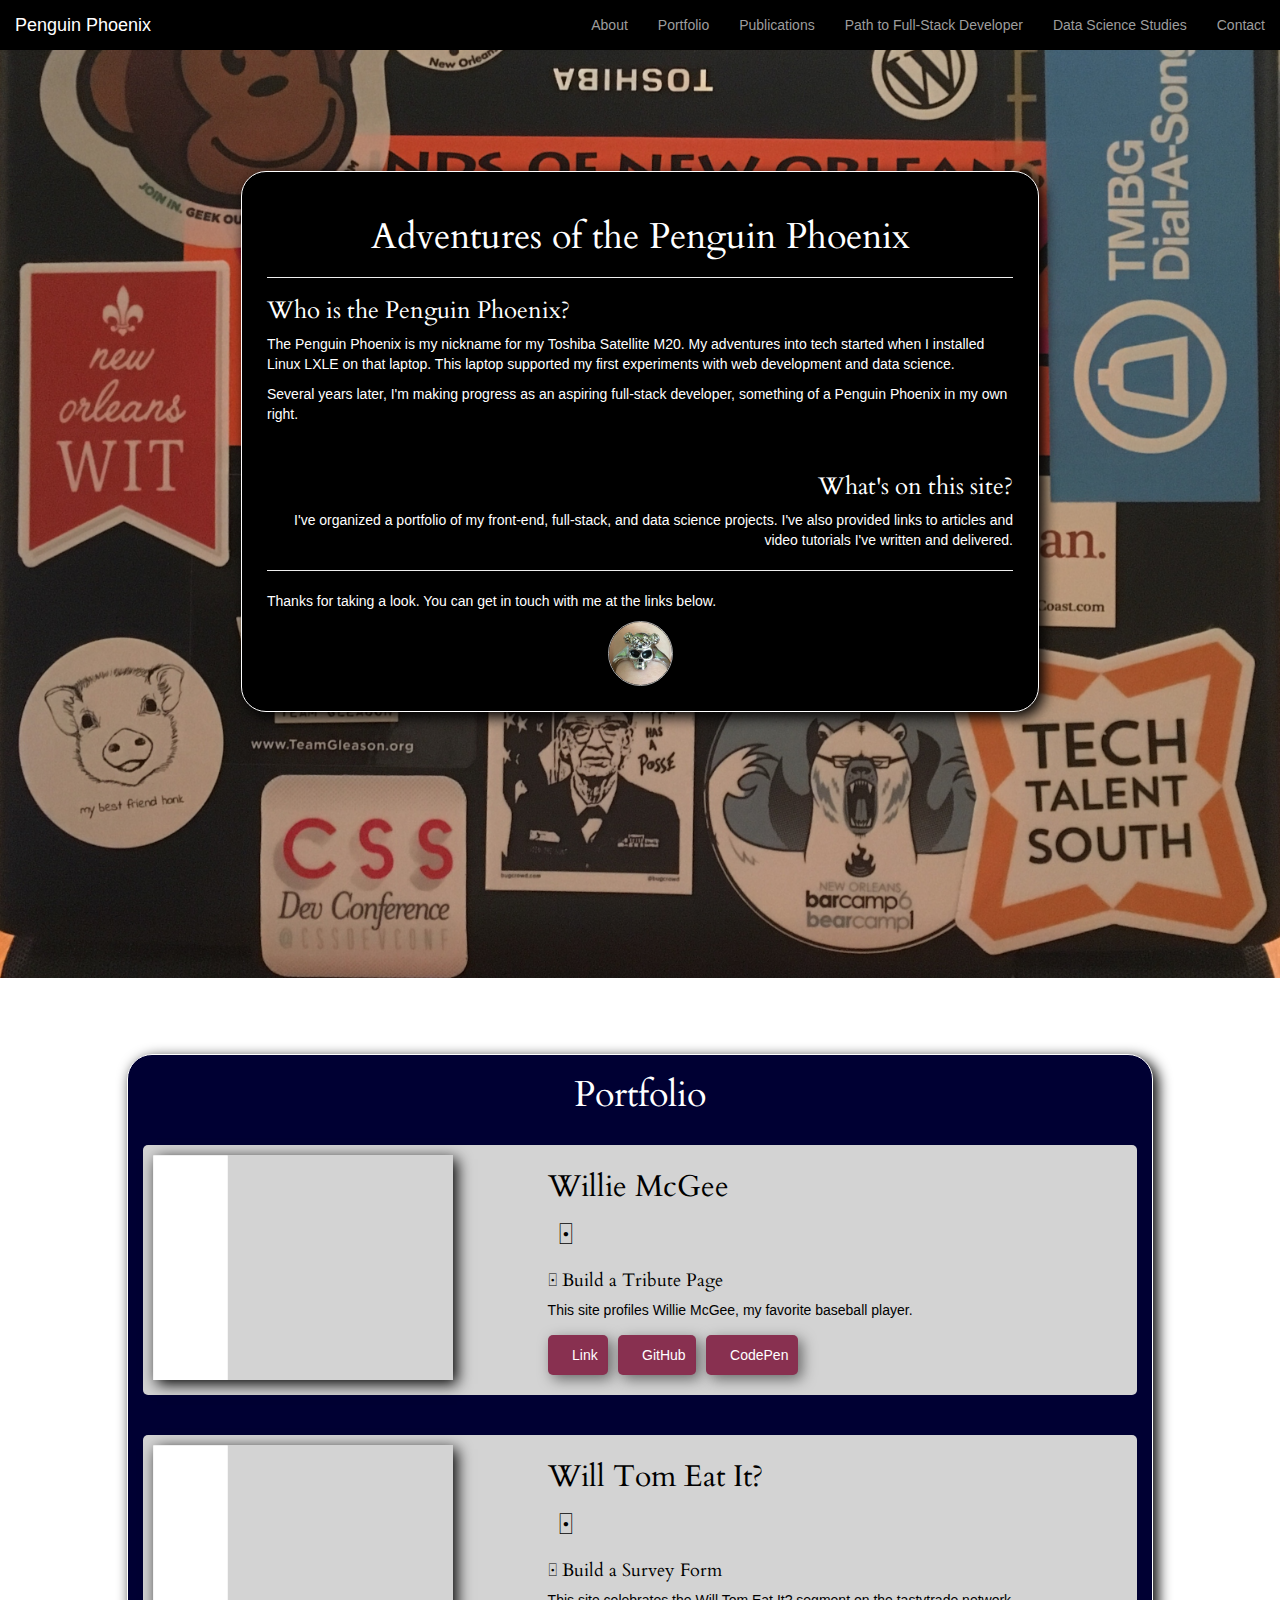
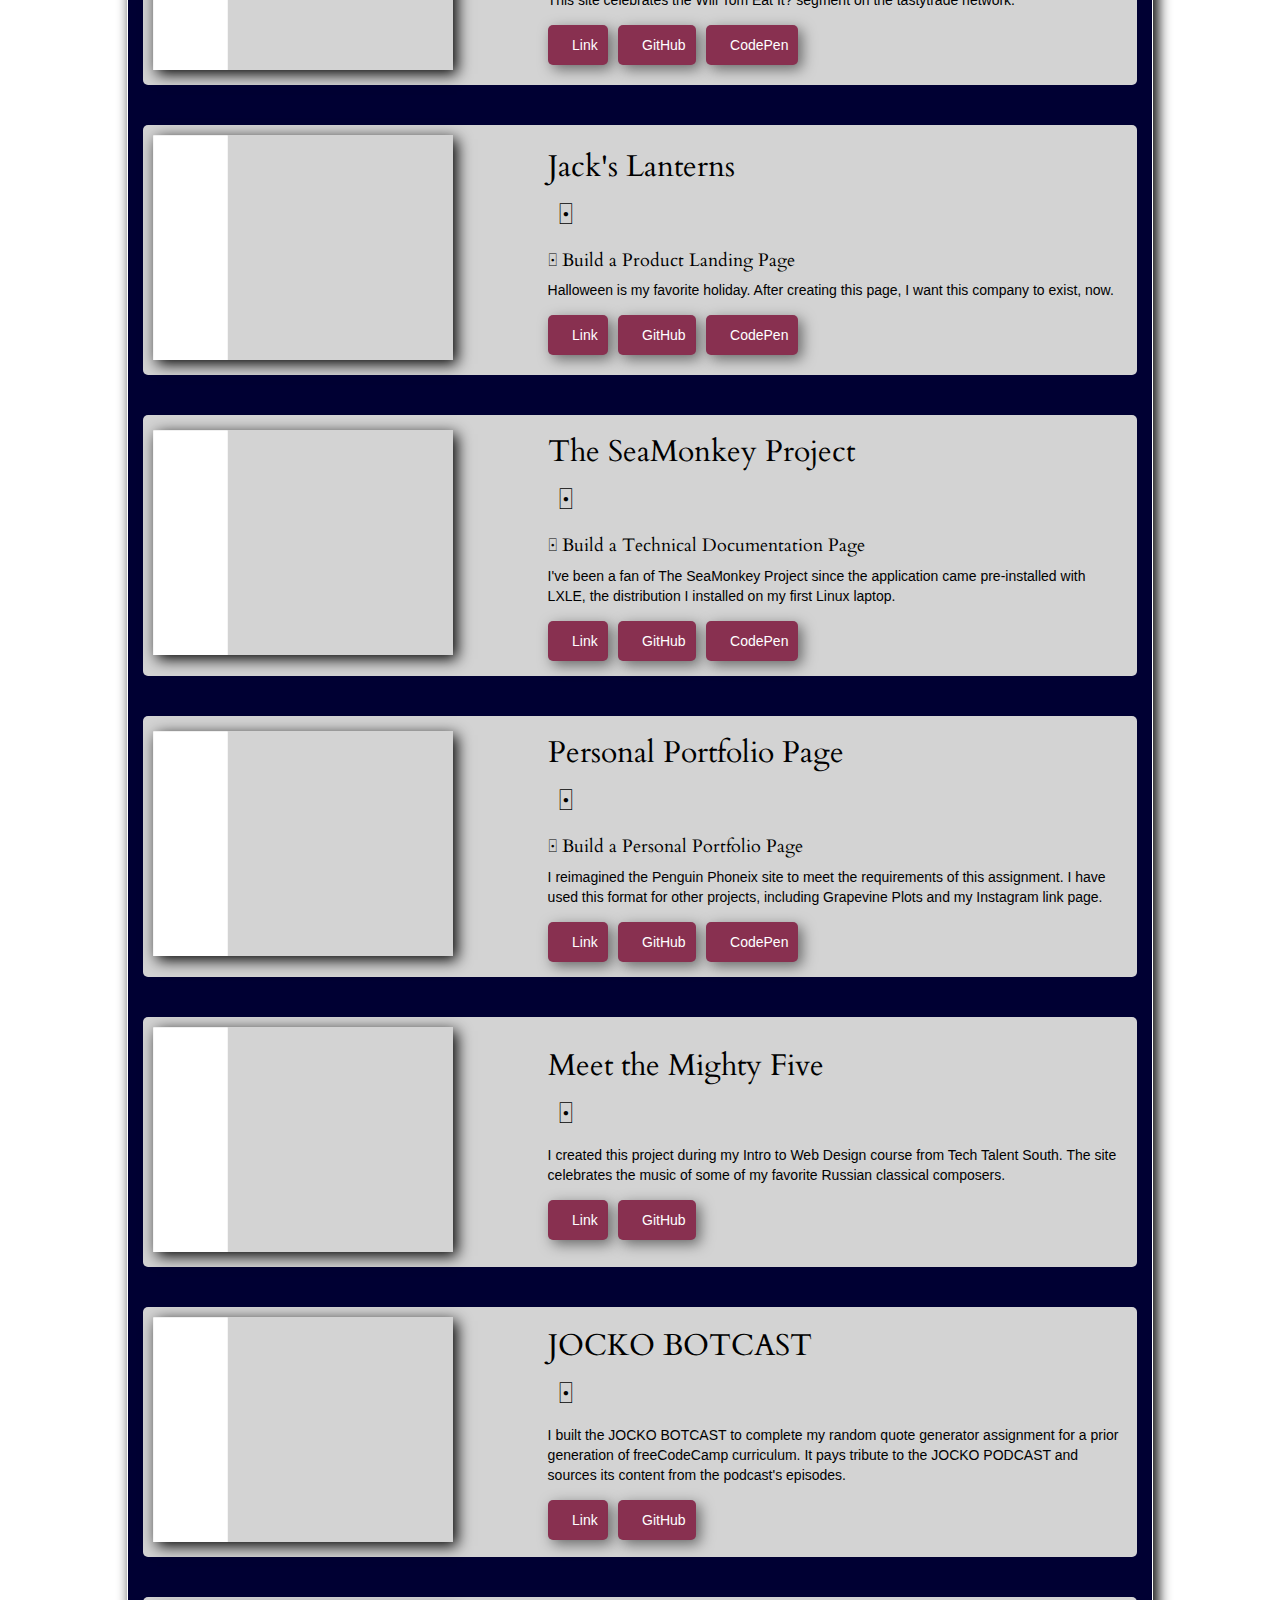
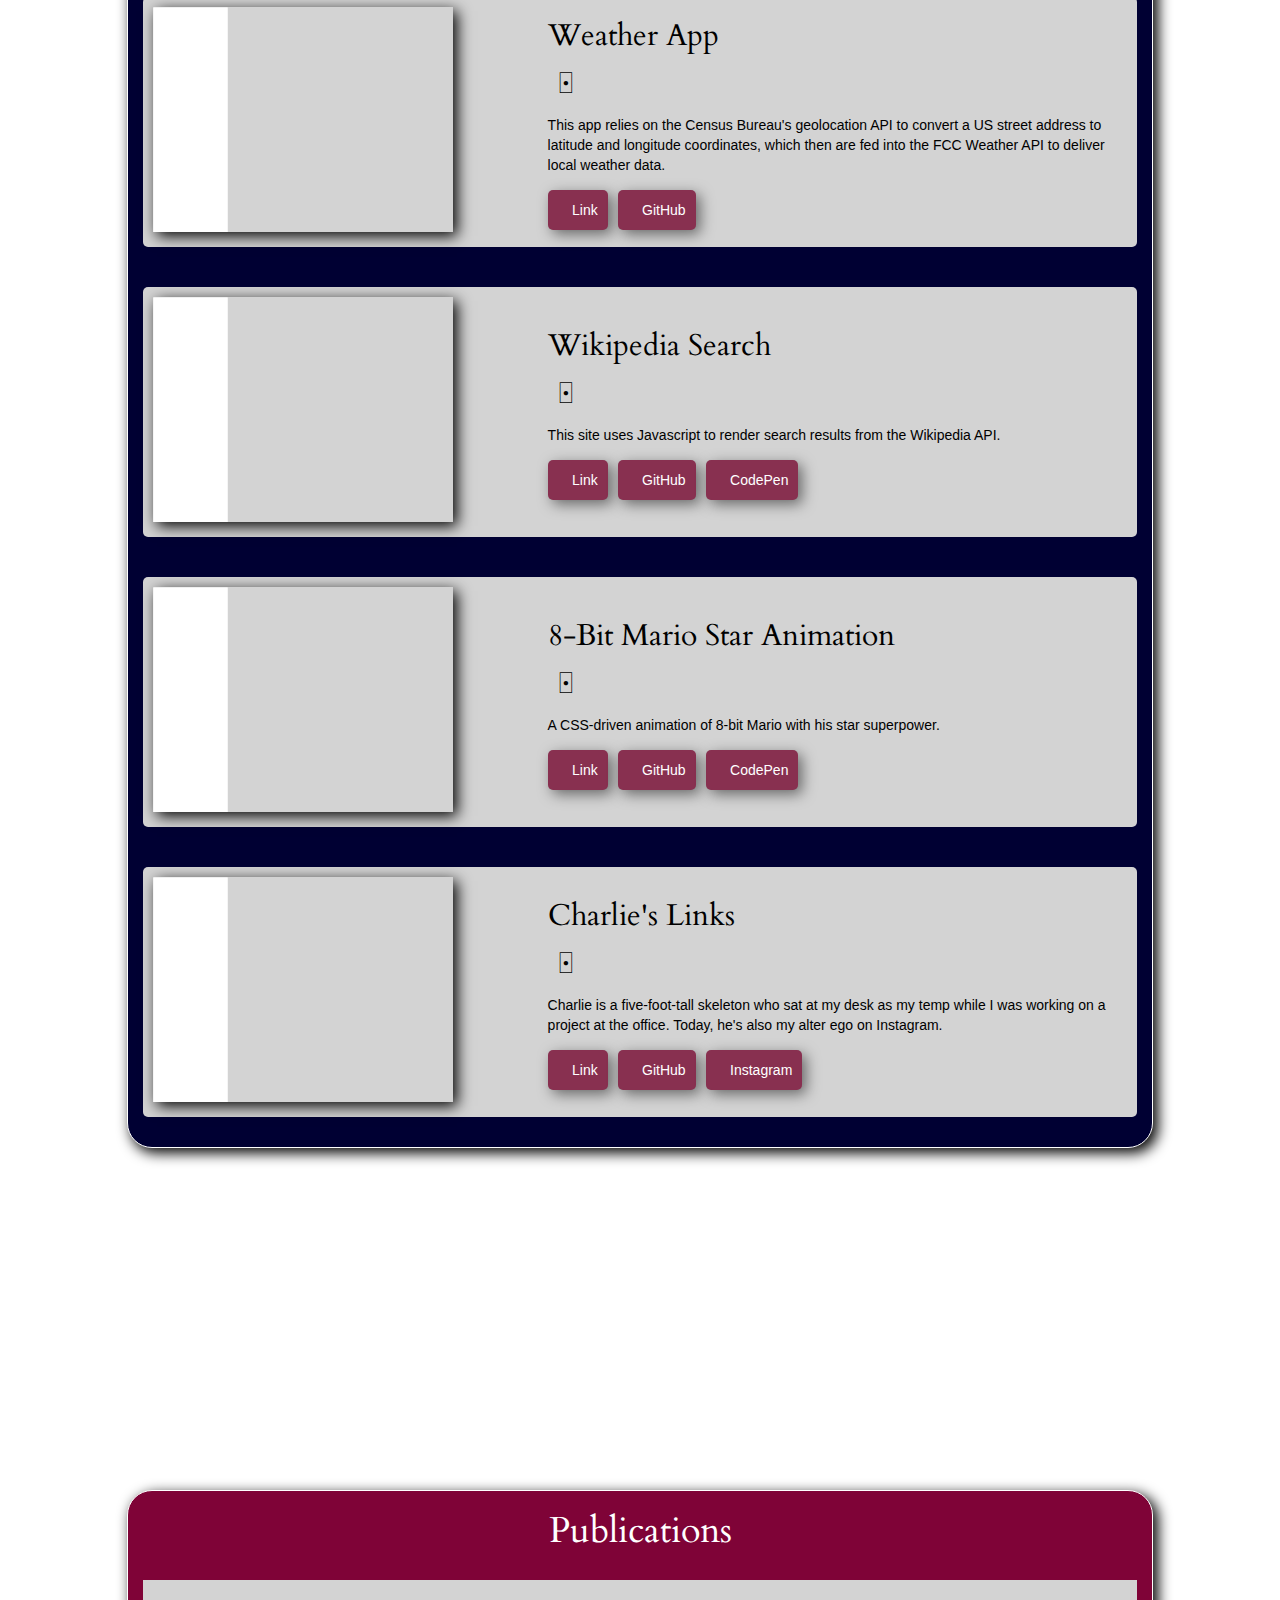
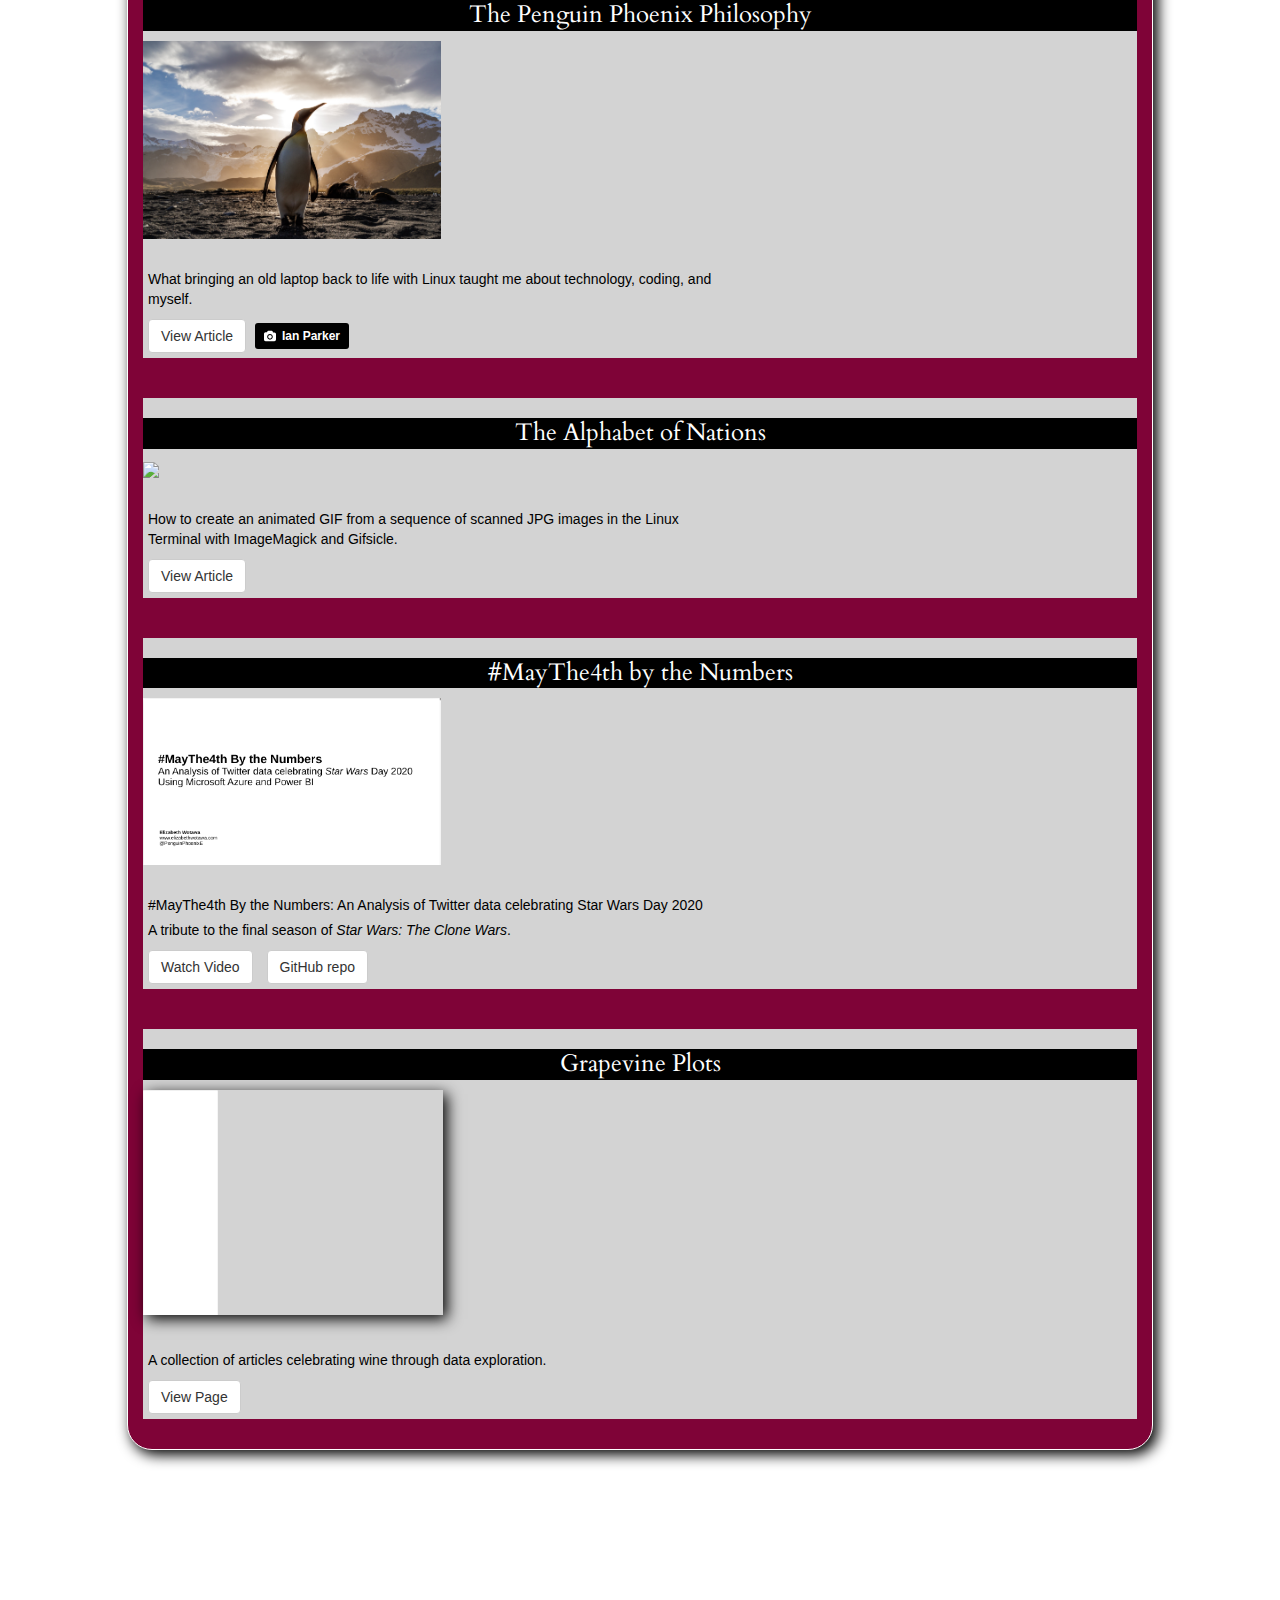
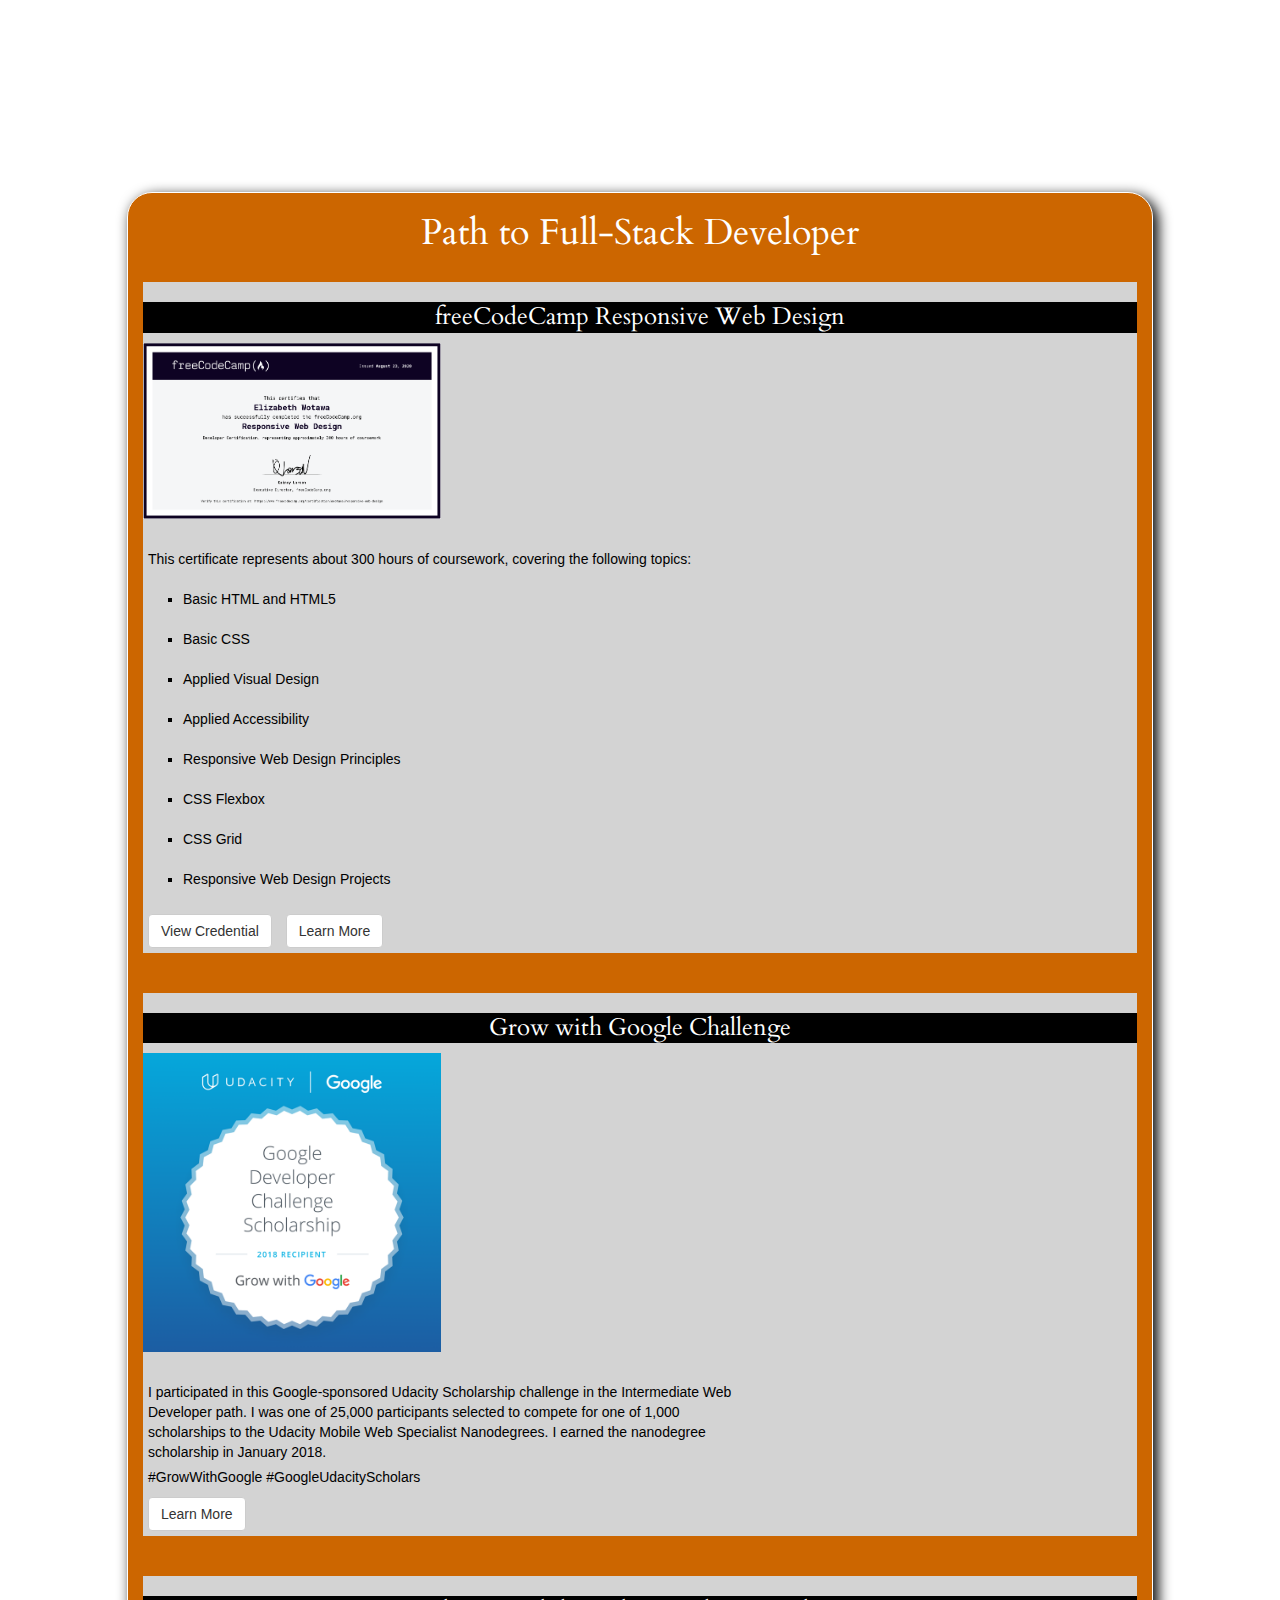
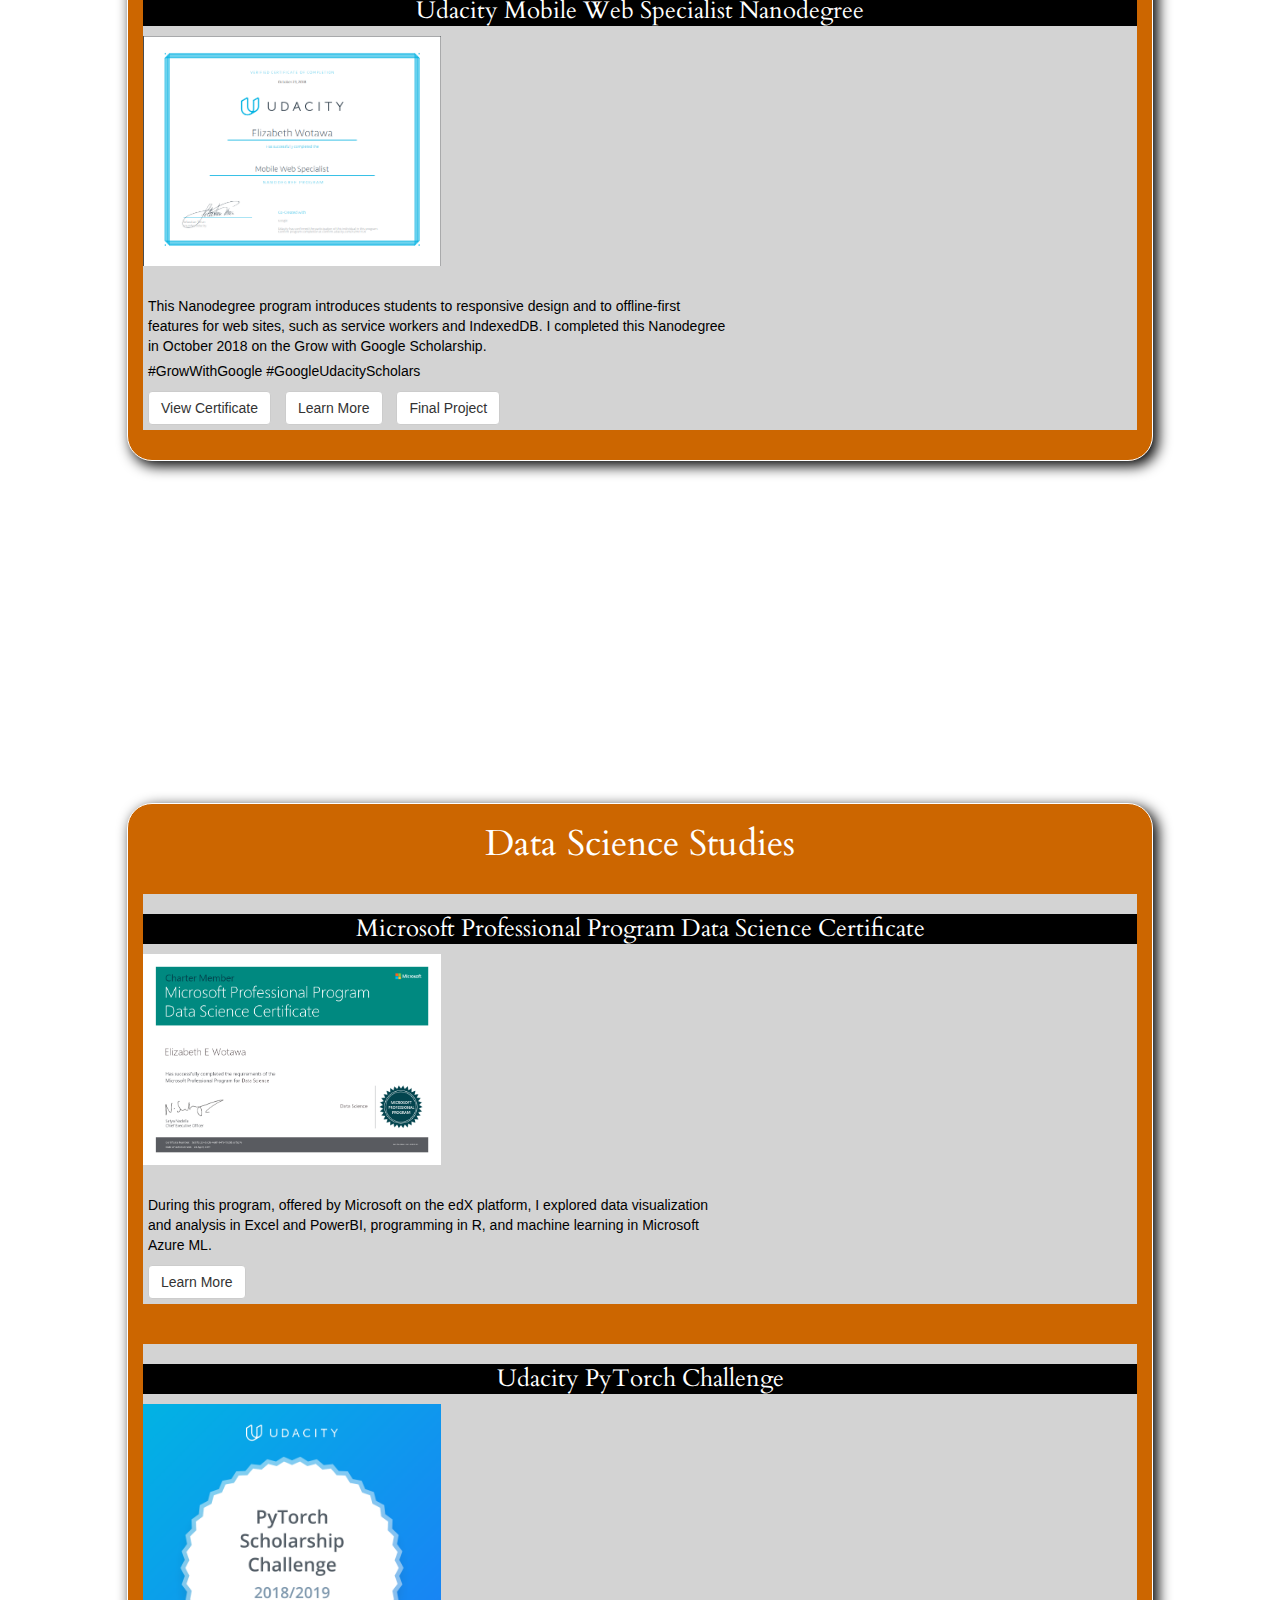
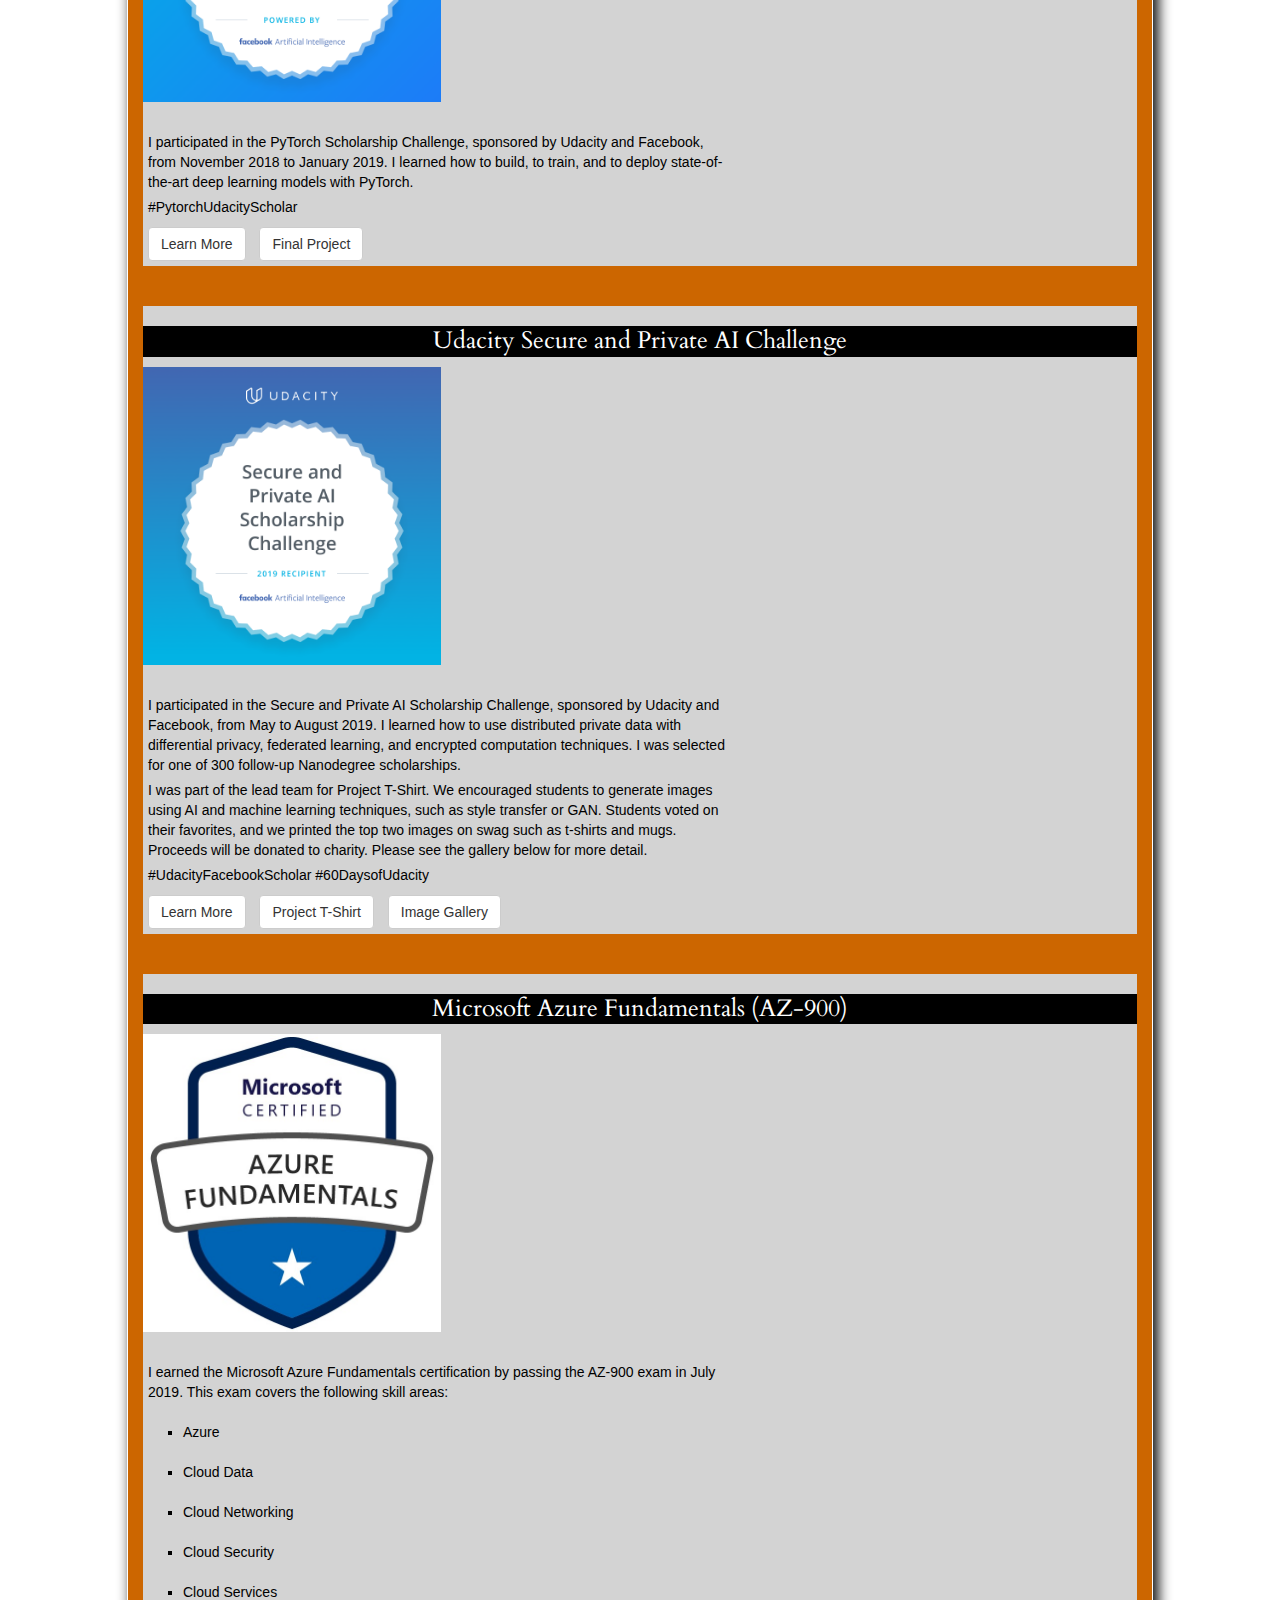
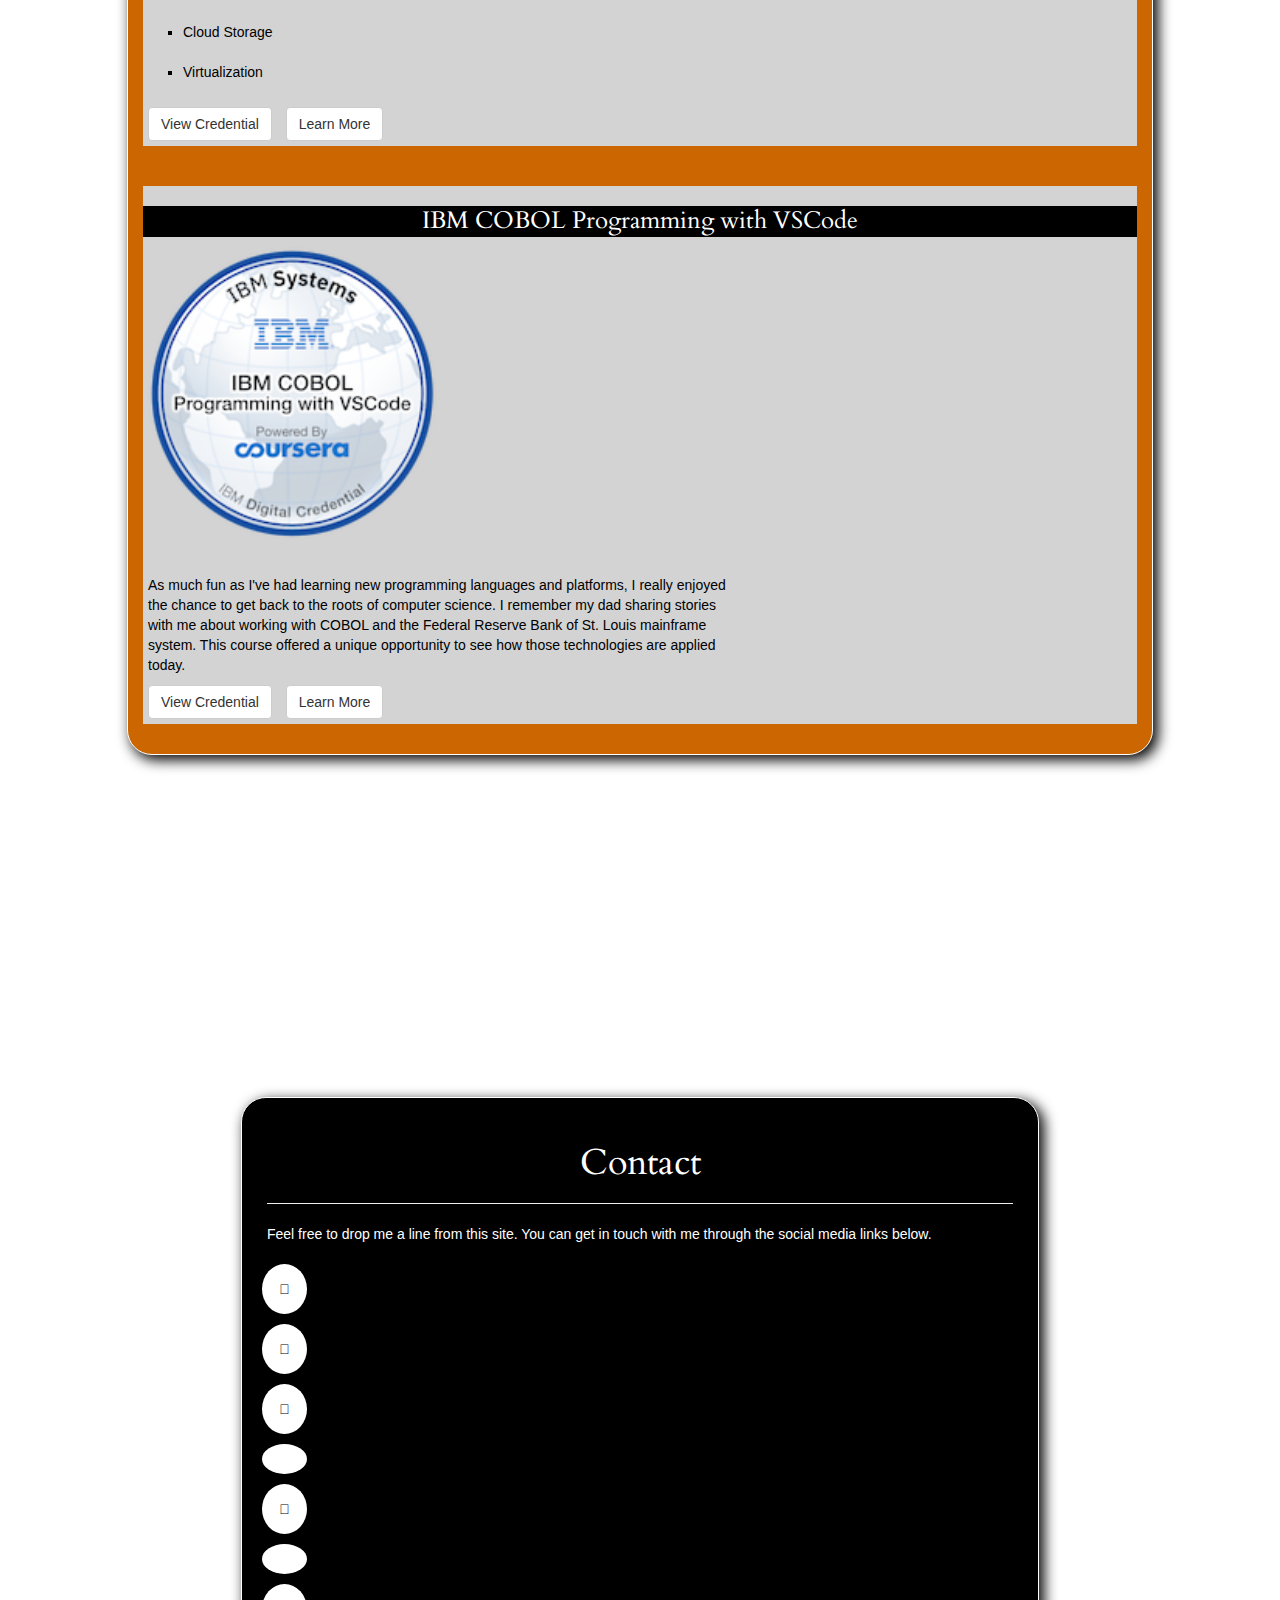
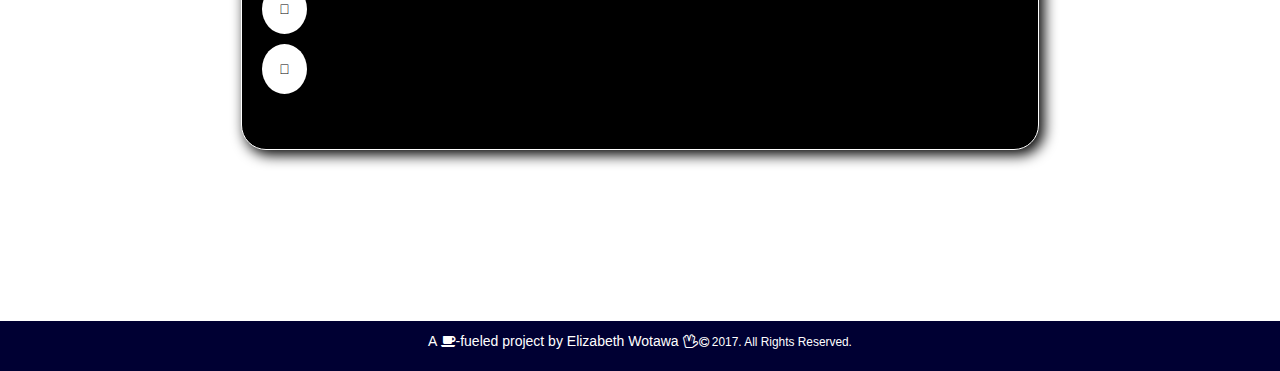
==== index.html @ 87158f5e "minor css changes, prep js to take on additional html sections" ====
<!DOCTYPE html>
<html lang="en">

  <head>
    <title>Penguin Phoenix</title>
    <meta charset="utf-8">
    <meta name="viewport" content="width=device-width, initial-scale=1">
    <meta name="description" content="Elizabeth Wotawa's portfolio page">
    <meta name="keywords" content="Wotawa, Elizabeth Wotawa, Penguin Phoenix, PytorchUdacityScholar, GrowWithGoogle, GoogleUdacityScholars, UdacityFacebookScholar, 60DaysofUdacity, grapevineplots">
    <meta name="author" content="Elizabeth Wotawa">
    <link rel="stylesheet" href="https://maxcdn.bootstrapcdn.com/bootstrap/3.3.7/css/bootstrap.min.css">
    <script src="https://ajax.googleapis.com/ajax/libs/jquery/3.2.1/jquery.min.js"></script>
    <script src="https://maxcdn.bootstrapcdn.com/bootstrap/3.3.7/js/bootstrap.min.js"></script>

    <!--font awesome icon library-->
    <link rel="stylesheet" href="https://cdnjs.cloudflare.com/ajax/libs/font-awesome/4.7.0/css/font-awesome.min.css">
    <!--<link rel="stylesheet" href="https://use.fontawesome.com/releases/v5.5.0/css/all.css" integrity="sha384-B4dIYHKNBt8Bc12p+WXckhzcICo0wtJAoU8YZTY5qE0Id1GSseTk6S+L3BlXeVIU" crossorigin="anonymous">-->
    <link rel="stylesheet" href="https://use.fontawesome.com/releases/v5.8.1/css/all.css" integrity="sha384-50oBUHEmvpQ+1lW4y57PTFmhCaXp0ML5d60M1M7uH2+nqUivzIebhndOJK28anvf" crossorigin="anonymous">

    <!--Google Font-->
    <link href="https://fonts.googleapis.com/css?family=Cardo" rel="stylesheet">

    <!--Individual Stylesheet-->
    <link rel="stylesheet" href="assets/stylesheets/main.css">
    <link rel="stylesheet" href="assets/stylesheets/fonts.css">

    <!-- Service Worker Manifest -->
    <link rel="manifest" href="manifest.json">

    <!-- Global site tag (gtag.js) - Google Analytics -->
    <script async src="https://www.googletagmanager.com/gtag/js?id=UA-128951767-1"></script>
    <script>
      window.dataLayer = window.dataLayer || [];
      function gtag(){dataLayer.push(arguments);}
      gtag('js', new Date());

      gtag('config', 'UA-128951767-1');
    </script>

    <!-- JSON files -->
    <script type="text/javascript" charset="utf-8" src="assets/data/portfolio.json"></script>

  </head>

  <body id="body">

    <div class="background-image">

      <!-- Navigation Bar -->
      <nav class="navbar navbar-default navbar-fixed-top navbar-inverse" id="main-nav">
        <div class="container-fluid">
          <!-- Brand and toggle get grouped for better mobile display -->
          <div class="navbar-header">
            <button type="button" class="navbar-toggle collapsed" data-toggle="collapse" data-target="#bs-example-navbar-collapse-1" aria-expanded="false">
              <span class="sr-only">Toggle navigation</span>
              <span class="icon-bar"></span>
              <span class="icon-bar"></span>
              <span class="icon-bar"></span>
            </button>
            <a class="navbar-brand" href="#">Penguin Phoenix</a>
          </div>

          <!-- Collect the nav links, forms, and other content for toggling -->
          <div class="collapse navbar-collapse" id="bs-example-navbar-collapse-1">
            <ul class="nav navbar-nav navbar-right">
              <li><a href="#about">About</a></li>
              <li><a href="#portfolio">Portfolio</a></li>
              <li><a href="#publications">Publications</a></li>
              <li><a href="#fullstack">Path to Full-Stack Developer</a></li>
              <li><a href="#datascience">Data Science Studies</a></li>
              <li><a href="#contact">Contact</a></li>
            </ul>
          </div><!-- /.navbar-collapse -->
        </div><!-- /.container-fluid -->
      </nav>

      <!-- Flex container for portfolio sections -->
      <section class="container">
        <!-- Intro Box -->
        <article class="intro-box center" id="about">
          <h1 class="text-center">Adventures of the Penguin Phoenix</h1>
          <hr>
          <div>
            <h3>Who is the Penguin Phoenix?</h3>
            <p>The Penguin Phoenix is my nickname for my Toshiba Satellite M20. My adventures into tech started when I installed Linux LXLE on that laptop. This laptop supported my first experiments with web development and data science.</p>
            <p>Several years later, I'm making progress as an aspiring full-stack developer, something of a Penguin Phoenix in my own right.</p>
          </div>
          <br>
          <div>
            <h3 class="text-right">What's on this site?</h3>
            <p class="text-right">I've organized a portfolio of my front-end, full-stack, and data science projects. I've also provided links to articles and video tutorials I've written and delivered.</p>
          </div>
          <hr>
          <div>
            <h3 class="text-right"></h3>
            <p>Thanks for taking a look. You can get in touch with me at the links below.</p>
            <img src="assets/images/skull.jpg" class="circle-image">
          </div>
        </article>

        <!-- portfolio -->
        <article id="portfolio" class="container dark-row">

          <h1 class="text-center full-width">Portfolio</h1>

          <!-- List of portfolio items -->
          <ul id="portfolio-list" class="portfolio-list">
          </ul>

        </article>

        <!--published content-->
        <article id="publications" class="container dark-rose-row">
          <h1 class="text-center full-width">Publications</h1>

          <!-- List of publications -->
          <ul class="portfolio-list">


            <li>
              <!-- Penguin Phoenix Philosophy -->
              <h3 class="text-center thumb-box">The Penguin Phoenix Philosophy</h3>
              <img class="cred" src="assets/images/ian-parker-546258-unsplash.jpg">
              <div class="caption">
                  <br>
                  <p>What bringing an old laptop back to life with Linux taught me about technology, coding, and myself.</p>
                  <form>
                    <input class="btn btn-default" onclick=window.open('https://medium.freecodecamp.org/the-penguin-phoenix-philosophy-8a8dcda178aa') type="button" value="View Article">
                    <a style="background-color:black;color:white;text-decoration:none;padding:4px 6px;font-family:-apple-system, BlinkMacSystemFont, &quot;San Francisco&quot;, &quot;Helvetica Neue&quot;, Helvetica, Ubuntu, Roboto, Noto, &quot;Segoe UI&quot;, Arial, sans-serif;font-size:12px;font-weight:bold;line-height:1.2;display:inline-block;border-radius:3px" href="https://unsplash.com/@evanescentlight?utm_medium=referral&amp;utm_campaign=photographer-credit&amp;utm_content=creditBadge" target="_blank" rel="noopener noreferrer" title="Download free do whatever you want high-resolution photos from Ian Parker"><span style="display:inline-block;padding:2px 3px"><svg xmlns="http://www.w3.org/2000/svg" style="height:12px;width:auto;position:relative;vertical-align:middle;top:-1px;fill:white" viewBox="0 0 32 32"><title>unsplash-logo</title><path d="M20.8 18.1c0 2.7-2.2 4.8-4.8 4.8s-4.8-2.1-4.8-4.8c0-2.7 2.2-4.8 4.8-4.8 2.7.1 4.8 2.2 4.8 4.8zm11.2-7.4v14.9c0 2.3-1.9 4.3-4.3 4.3h-23.4c-2.4 0-4.3-1.9-4.3-4.3v-15c0-2.3 1.9-4.3 4.3-4.3h3.7l.8-2.3c.4-1.1 1.7-2 2.9-2h8.6c1.2 0 2.5.9 2.9 2l.8 2.4h3.7c2.4 0 4.3 1.9 4.3 4.3zm-8.6 7.5c0-4.1-3.3-7.5-7.5-7.5-4.1 0-7.5 3.4-7.5 7.5s3.3 7.5 7.5 7.5c4.2-.1 7.5-3.4 7.5-7.5z"></path></svg></span><span style="display:inline-block;padding:2px 3px">Ian Parker</span></a>
                  </form>
                </div>
            </li>

             <li>
              <!-- The Alphabet of Nations -->
              <h3 class="text-center thumb-box">The Alphabet of Nations</h3>
              <img class="cred" src="assets/images/alphabet_of_nations_opt_256.gif">
              <div class="caption">
                  <br>
                  <p>How to create an animated GIF from a sequence of scanned JPG images in the Linux Terminal with ImageMagick and Gifsicle.</p>
                  <form>
                    <input class="btn btn-default" onclick=window.open('article_alphabet.html') type="button" value="View Article">
                  </form>
                </div>
            </li>

            <li>
              <!-- #MayThe4th by the Numbers -->
              <h3 class="text-center thumb-box">#MayThe4th by the Numbers</h3>
              <img class="cred" src="assets/images/maythe4th.png">
              <div class="caption">
                  <br>
                  <p>#MayThe4th By the Numbers: An Analysis of Twitter data celebrating Star Wars Day 2020</p>
                  <p>A tribute to the final season of <i>Star Wars: The Clone Wars</i>.</p>
                  <form>
                    <input class="btn btn-default" onclick=window.open('https://youtu.be/34CEoRHfwko') type="button" value="Watch Video">
                    <input class="btn btn-default" onclick=window.open('https://github.com/ewotawa/CloneWarsDocs') type="button" value="GitHub repo">
                  </form>
                </div>
            </li>

            <li>
              <!-- #Grapevine Plots -->
              <h3 class="text-center thumb-box">Grapevine Plots</h3>
              <div class="thumbnail-container">
                <div class="thumbnail">
                  <iframe src="https://www.grapevineplots.com/" onload="this.style.opacity = 1" frameborder="0"></iframe>
                </div>
              </div>
              <div class="caption">
                  <br>
                  <p>A collection of articles celebrating wine through data exploration.</p>
                  <form>
                    <input class="btn btn-default" onclick=window.open('https://www.grapevineplots.com/') type="button" value="View Page">
                  </form>
                </div>
            </li>

          </ul>

        </article>



        <!-- Full-Stack Developer Credentials -->
        <article id="fullstack" class="container dark-orange-row">

          <h1 class="text-center full-width">Path to Full-Stack Developer</h1>


          <!-- List of portfolio items -->
          <ul class="portfolio-list">

            <li>
              <!-- freeCodeCamp Responsive Web Design -->
              <h3 class="text-center thumb-box">freeCodeCamp Responsive Web Design</h3>
              <img class="cred" src="assets/images/fcc_responsive_web_design.png">
              <div class="caption">
                <br>
                <p>This certificate represents about 300 hours of coursework, covering the following topics:</p>
                <ul>
                  <li>Basic HTML and HTML5</li>
                  <li>Basic CSS</li>
                  <li>Applied Visual Design</li>
                  <li>Applied Accessibility</li>
                  <li>Responsive Web Design Principles</li>
                  <li>CSS Flexbox</li>
                  <li>CSS Grid</li>
                  <li>Responsive Web Design Projects</li>
                </ul>
                <form>
                  <input class="btn btn-default" onclick=window.open('https://www.freecodecamp.org/certification/ewotawa/responsive-web-design') type="button" value="View Credential">
                  <input class="btn btn-default" onclick=window.open('https://www.freecodecamp.org/') type="button" value="Learn More">
                </form>
              </div>
            </li>

            <li>
              <!-- Grow with Google -->
              <h3 class="text-center thumb-box">Grow with Google Challenge</h3>
              <img class="cred" src="assets/images/gwg.png">
              <div class="caption">
                <br>
                <p>I participated in this Google-sponsored Udacity Scholarship challenge in the Intermediate Web Developer path. I was one of 25,000 participants selected to compete for one of 1,000 scholarships to the Udacity Mobile Web Specialist Nanodegrees. I earned the nanodegree scholarship in January 2018.</p>
                <p>#GrowWithGoogle #GoogleUdacityScholars</p>
                <form>
                  <input class="btn btn-default" onclick=window.open('https://www.udacity.com/grow-with-google') type="button" value="Learn More">
                </form>
              </div>
            </li>

            <li>
              <!-- Udacity Mobile Web Specialist Nanodegree -->
              <h3 class="text-center thumb-box">Udacity Mobile Web Specialist Nanodegree</h3>
              <img class="cred" src="assets/images/udacity_nanodegree.png">
              <div class="caption">
                <br>
                <p>This Nanodegree program introduces students to responsive design and to offline-first features for web sites, such as service workers and IndexedDB. I completed this Nanodegree in October 2018 on the Grow with Google Scholarship.</p>
                <p>#GrowWithGoogle #GoogleUdacityScholars</p>
                <form>
                  <input class="btn btn-default" onclick=window.open('https://confirm.udacity.com/XZPKTTCA') type="button" value="View Certificate">
                  <input class="btn btn-default" onclick=window.open('https://www.udacity.com/course/mobile-web-specialist-nanodegree--nd024') type="button" value="Learn More">
                  <input class="btn btn-default" onclick=window.open('https://github.com/ewotawa/mws-restaurant-stage-1') type="button" value="Final Project">
                </form>
              </div>
            </li>

          </ul>
        </article>

        <!-- Data Science Credentials -->
        <article id="datascience" class="container dark-orange-row">

          <h1 class="text-center full-width">Data Science Studies</h1>

          <!-- List of portfolio items -->
          <ul class="portfolio-list">

            <li>
              <!-- Microsoft Professional Program -->
              <h3 class="text-center thumb-box">Microsoft Professional Program Data Science Certificate</h3>
              <img class="cred" src="assets/images/mpp.png">
              <div class="caption">
                <br>
                <p>During this program, offered by Microsoft on the edX platform, I explored data visualization and analysis in Excel and PowerBI, programming in R, and machine learning in Microsoft Azure ML.</p>
                <form>
                  <input class="btn btn-default" onclick=window.open('https://www.edx.org/microsoft-professional-program-data-science') type="button" value="Learn More">
                </form>
              </div>
            </li>

            <li>
              <!-- Udacity PyTorch Challenge -->
              <h3 class="text-center thumb-box">Udacity PyTorch Challenge</h3>
              <img class="cred" src="assets/images/pytorch.png">
              <div class="caption">
                <br>
                <p>I participated in the PyTorch Scholarship Challenge, sponsored by Udacity and Facebook, from November 2018 to January 2019. I learned how to build, to train, and to deploy state-of-the-art deep learning models with PyTorch.</p>
                <p>#PytorchUdacityScholar</p>
                <form>
                  <input class="btn btn-default" onclick=window.open('https://www.udacity.com/facebook-pytorch-scholarship') type="button" value="Learn More">
                  <input class="btn btn-default" onclick=window.open('https://github.com/ewotawa/udacity_pytorch_challenge') type="button" value="Final Project">
                </form>
              </div>
            </li>

            <li>
              <!-- Udacity Secure and Private AI Challenge -->
              <h3 class="text-center thumb-box">Udacity Secure and Private AI Challenge</h3>
              <img class="cred" src="assets/images/secure-private-ai.png">
              <div class="caption">
                <br>
                <p>I participated in the Secure and Private AI Scholarship Challenge, sponsored by Udacity and Facebook, from May to August 2019. I learned how to use distributed private data with differential privacy, federated learning, and encrypted computation techniques. I was selected for one of 300 follow-up Nanodegree scholarships.</p>
                <p>I was part of the lead team for Project T-Shirt. We encouraged students to generate images using AI and machine learning techniques, such as style transfer or GAN. Students voted on their favorites, and we printed the top two images on swag such as t-shirts and mugs. Proceeds will be donated to charity. Please see the gallery below for more detail.</p>
                <p>#UdacityFacebookScholar #60DaysofUdacity</p>
                <form>
                  <input class="btn btn-default" onclick=window.open('https://www.udacity.com/facebook-AI-scholarship') type="button" value="Learn More">
                  <input class="btn btn-default" onclick=window.open('https://github.com/parthatom/GANonTshirtTutorial') type="button" value="Project T-Shirt">
                  <input class="btn btn-default" onclick=window.open('https://ewotawa.github.io/spaic_tshirt_gallery/') type="button" value="Image Gallery">
                </form>
              </div>
            </li>

            <li>
              <!-- Microsoft Azure Fundamentals -->
              <h3 class="text-center thumb-box">Microsoft Azure Fundamentals (AZ-900)</h3>
              <img class="cred" src="assets/images/az900.JPG">
              <div class="caption">
                <br>
                <p>I earned the Microsoft Azure Fundamentals certification by passing the AZ-900 exam in July 2019. This exam covers the following skill areas:</p>
                <ul>
                  <li>Azure</li>
                  <li>Cloud Data</li>
                  <li>Cloud Networking</li>
                  <li>Cloud Security</li>
                  <li>Cloud Services</li>
                  <li>Cloud Storage</li>
                  <li>Virtualization</li>
                </ul>
                <form>
                  <input class="btn btn-default" onclick=window.open('https://www.youracclaim.com/badges/c8e18533-7416-4e3f-b8c6-7c8e5c3c0cfc/public_url') type="button" value="View Credential">
                  <input class="btn btn-default" onclick=window.open('https://www.microsoft.com/en-us/learning/exam-AZ-900.aspx') type="button" value="Learn More">
                </form>
              </div>
            </li>

            <li>
              <!-- IBM COBOL Programming with VSCode -->
              <h3 class="text-center thumb-box">IBM COBOL Programming with VSCode</h3>
              <img class="cred" src="assets/images/ibm-cobol-programming-with-vscode.png">
              <div class="caption">
                <br>
                <p>As much fun as I've had learning new programming languages and platforms, I really enjoyed the chance to get back to the roots of computer science. I remember my dad sharing stories with me about working with COBOL and the Federal Reserve Bank of St. Louis mainframe system. This course offered a unique opportunity to see how those technologies are applied today.</p>
                <form>
                  <input class="btn btn-default" onclick=window.open('https://www.youracclaim.com/badges/2ddbf15e-9e4a-41f5-86fc-362e6150a19a/public_url') type="button" value="View Credential">
                  <input class="btn btn-default" onclick=window.open('https://www.coursera.org/learn/cobol-programming-vscode?') type="button" value="Learn More">
                </form>
              </div>
            </li>

          </ul>
        </article>

        <article class="intro-box center" id="contact">
          <h1 class="text-center">Contact</h1>
          <hr>
          <p>Feel free to drop me a line from this site. You can get in touch with me through the social media links below.</p>
          <div class="row text-center">
            <p onclick=window.open('https://www.freecodecamp.org/ewotawa') class="fab fa-free-code-camp fa-contact" role="button"></p>

            <p onclick=window.open('https://codepen.io/ewotawa/') class="fab fa-codepen fa-contact" role="button"></p>

            <p onclick=window.open('https://github.com/ewotawa') class="fab fa-github fa-contact" role="button"></p>

            <p onclick=window.open('https://www.linkedin.com/in/elizabethwotawa/') class="fab fa-linkedin-in fa-contact" role="button"></p>

            <p onclick=window.open('https://mobile.twitter.com/PenguinPhoenixE') class="fab fa-twitter fa-contact" role="button"></p>

            <p onclick=window.open('https://medium.com/@ewotawa') class="fab fa-medium-m fa-contact" role="button"></p>

            <!-- <p onclick=window.open('https://www.kaggle.com/ewotawa') class="fab fa-kaggle fa-contact" role="button"></p> -->

            <p onclick=window.open('https://www.youtube.com/channel/UCvjRTRpbT3PZ0jwKd8aOiEg') class="fab fa-youtube fa-contact" role="button"></p>

            <!-- <p onclick=window.open('https://trailblazer.me/id/ewotawa') class="fab fa-salesforce fa-contact" role="button"></p> -->

            <p onclick=window.open('https://www.instagram.com/charlie_skeleton/') class="fab fa-instagram fa-contact" role="button"></p>

            <br>
          </div>
        </article>

      </section>



      <footer>
        <div class="dark-row-footer">
          <div class="container">
            <p>A <span class="fa fa-coffee"></span>-fueled project by Elizabeth Wotawa <span class="fa fa-hand-spock-o"></span></p>
            <br>
            <p><small><i class="fa fa-copyright" aria-hidden="true"></i> 2017. All Rights Reserved.</small></p>
          </div> <!--container-->
        </div> <!-- row -->
      </footer>

    <!-- JavaScript link -->
    <script type="application/javascript" charset="utf-8" src="assets/js/main.js"></script>

    </div>

  </body>

</html>
---- assets/stylesheets/main.css ----
/* use lists to present individual projects */
ul {
  list-style-type:none;
}

.caption ul {
  list-style-type: square;
}

.caption h2 {
  margin-top: 5px;
  margin-bottom: 5px;
  margin-left: 5px;
  margin-right: 5px;
}

.description h4 {
  margin-left: 5px;
  margin-right: 5px;
}

.caption {
    margin-top: 5px;
    width: 60%;
}

.navbar {
  background-color: black;
  border: black;
}

/* Styles for navigation row */
#main-nav {
    position: fixed;
    top: 0;
    width: 100%;
    z-index: 1;
    background-color: black;
    color: black;
}

.main-wrapper {
    margin: 1%;
    position: relative;
}

/* fixed background image */
.background-image {
    width: 100%;
    background-image: url('../images/background_homepage.jpg');
    background-size: cover;
    background-position: center;
    background-repeat: no-repeat;
    background-attachment: fixed;
    position: absolute;
    z-index: -2;
}

/* styling for various section boxes */

.intro-box {
  background-color: black;
  border-radius: 25px;
  border: 1px solid white;
  color: white;
  margin-top: 15%;
  margin-bottom: 15%;
  padding: 25px;
  width: 70%;
  box-shadow: 0.3em 0.3em 1em rgba(0,0,0,1);
}

.dark-row {
  background-color: #000033;
  border-radius: 25px;
  border: 1px solid white;
  /*padding: 25px;*/
  color: white;
  display: flex;
  flex-wrap: wrap;
  width: 90%;
  margin-top: 15%;
  margin-bottom: 15%;
  box-shadow: 0.3em 0.3em 1em rgba(0,0,0,1);
}

.dark-orange-row {
  background-color: #cc6600;
  border-radius: 25px;
  border: 1px solid white;
  /*padding: 25px;*/
  color: white;
  display: flex;
  flex-wrap: wrap;
  width: 90%;
  min-width: 310px;
  margin-top: 15%;
  margin-bottom: 15%;
  box-shadow: 0.3em 0.3em 1em rgba(0,0,0,1);
}

.dark-rose-row {
  background-color: #7f0337;
  border-radius: 25px;
  border: 1px solid white;
  /*padding: 25px;*/
  color: white;
  display: flex;
  flex-wrap: wrap;
  width: 90%;
  min-width: 310px;
  margin-top: 15%;
  margin-bottom: 15%;
  box-shadow: 0.3em 0.3em 1em rgba(0,0,0,1);
}

.white-row {
  background-color: #ffffff;
  border-radius: 25px;
  border: 1px solid black;
  padding: 25px;
  /*display: flex;*/
  /*flex-wrap: wrap;*/
  width: 90%;
  min-width: 310px;
  margin-top: 15%;
  margin-bottom: 15%;
}

.dark-row-footer {
  background-color: #000033;
  color: white;
  display: flex;
  flex-wrap: wrap;
  width: 100%;
  padding: 10px;
}

/* other styling */

.align-right {
  text-align: right;
}

#credentials {
  margin-top: 15%;
}

.circle-image {
  display: block;
  border: 1px solid darkgray;
  border-radius: 50%;
  width: 65px;
  margin: auto;
}

/* font awesome icons */
.fa-contact {
  background-color: white;
  color: black;
  padding-top: 15px;
  padding-bottom: 15px;
  width: 45px;
  margin: 10px;
  text-align: center;
  text-decoration: none;
  border-radius: 50%;
}

.fa-contact:hover {
  opacity: 0.7;
  text-decoration: none;
}

.thumb-box {
  background-color: black;
  padding: 2px;
  color: white;
}

/*  https://medium.com/@jamesfuthey/simulating-the-creation-of-website-thumbnail-screenshots-using-iframes-7145269891db  */

.thumbnail iframe {
  width: 1200px; /* original: 1440px */
  height: 900px;
}

.thumbnail {
  position: relative;
  -ms-zoom: 0.25;
  -moz-transform: scale(0.25);
  -moz-transform-origin: 0 0;
  -o-transform: scale(0.25);
  -o-transform-origin: 0 0;
  -webkit-transform: scale(0.25);
  -webkit-transform-origin: 0 0;
}

.thumbnail:after {
  content: "";
  display: block;
  position: absolute;
  top: 0;
  left: 0;
  right: 0;
  bottom: 0;
}

.thumbnail-container {
  width: calc(1200px * 0.25);  /* original 1440 */
  height: calc(900px * 0.25);
  display: inline-block;
  overflow: hidden;
  position: relative;
  box-shadow: 0.3em 0.3em 1em rgba(0,0,0,1);
}

.thumbnail iframe {
  opacity: 0;
  transition: all 300ms ease-in-out;
}

.span-link {
  color: lightblue;
}

h1, h2, h3, h4, h5 {
  font-family: 'Cardo', serif;
}

.cred {
  width: 30%;
}


/* flexbox styling */
.flex-box {
  display: flex;
  flex-direction: row;
  align-items: center;
}

.flex-box-wrap, .project-tile {
  display: flex;
  flex-direction: row;
  align-items: center;
  flex-wrap: wrap;
  justify-content: space-between;
  border-radius: 5px;
  padding: 10px;
}

.flex-item {
  padding: 10px 20px 10px 20px;
}

.flex-right {
  margin-left: auto;
}

/* Responsive Layout */

.container {
  display: flex;
  flex-wrap: wrap;
  justify-content: center;
}

.center {
  margin-left: auto;
  margin-right: auto;
}

.full-width {
  width: 100%;
}

/* Responsive list items */
.portfolio-list {
  display: flex;
  flex-wrap: wrap;
  padding: 0;
  margin-left: auto;
  margin-right: auto;
  width: auto;
}

.portfolio-list-form {
  display: flex;
  flex-wrap: wrap;
}

.portfolio-list li {
  color: black;
  background-color: lightgray;
  margin-left: auto;
  margin-right: auto;
  margin-bottom: 20px;
  margin-top: 20px;
  width: 100%;
}

.portfolio-list li p {
  margin: 5px;
}

.portfolio-list form input {
  margin: 5px;
}

.languages {
  text-align: left;
  margin: 5px;
  padding: 5px;
  width: auto;
}

.languages h2 {
  margin-top: 5px;
  margin-bottom: 5px;
}

/* add to home screen */

.add-button {
  margin-left: auto;
  margin-right: auto;
  margin-top: 100px;
  margin-bottom: 100px;
}

/* leave list bullets on for articles */

.article li{
  list-style-type: circle;
}

/* responsive youtube embed */
/* https://avexdesigns.com/responsive-youtube-embed/ */
.video-container {
  position: relative;
  padding-bottom: 56.25%;
  padding-top: 30px; height: 0; overflow: hidden;
}

.video-container iframe,
.video-container object,
.video-container embed {
  position: absolute;
  top: 0;
  left: 0;
  width: 100%;
  height: 100%;
}


/* Standardize buttons */
#links p {
  text-decoration: none;
  padding: 10px;
  border-radius: 5px;
  background-color: hsl(338, 48%, 36%);
  box-shadow: 0.3em 0.3em 1em rgba(0,0,0,0.5);
  color: white;
  text-align: center;
  margin-top: 10px;
}

#links p:hover{
  color: hsl(45, 90%, 50%);
  text-shadow: 2px 2px 2px gray;
}


/* Media Queries */


@media screen and (max-width: 1200px) {
  .project-tile {
    display: flex;
    flex-direction: column;
    align-items: center;
    flex-wrap: wrap;
    justify-content: space-between;
    border-radius: 5px;
    padding: 10px;
  }

  .project-tile h1, h2, h3, strong {
    margin-top: 5px;
    margin-bottom: 5px;
  }

  .languages {
    text-align: center;
    margin: 5px;
    padding: 5px;
    width: auto;
  }

  .title {
    text-align: center;
  }

  .description h4 {
    text-align: center;
  }

  .flex-box {
    display: flex;
    flex-direction: row;
    align-items: center;
    justify-content: center;
  }

  .cred {
    width: 40%;
  }

}

@media screen and (max-width: 400px) {
  .intro-box {
    width: 100%;
    margin-top: 100px;
  }

 .dark-row {
    width: auto;
  }

  .thumbnail {
    position: relative;
    -ms-zoom: 0.15;
    -moz-transform: scale(0.15);
    -moz-transform-origin: 0 0;
    -o-transform: scale(0.15);
    -o-transform-origin: 0 0;
    -webkit-transform: scale(0.15);
    -webkit-transform-origin: 0 0;
  }

  .thumbnail-container {
    width: calc(1200px * 0.15);  /* original 1440 */
    height: calc(900px * 0.15);
    display: inline-block;
    overflow: hidden;
    position: relative;
    box-shadow: 0.3em 0.3em 1em rgba(0,0,0,1);
  }

  .cred {
    width: 90%;
  }

}
---- assets/stylesheets/fonts.css ----
@font-face {
  font-family: 'icomoon';
  src:  url('../fonts/icomoon.eot?mgmdth');
  src:  url('../fonts/icomoon.eot?mgmdth#iefix') format('embedded-opentype'),
    url('../fonts/icomoon.ttf?mgmdth') format('truetype'),
    url('../fonts/icomoon.woff?mgmdth') format('woff'),
    url('../fonts/icomoon.svg?mgmdth#icomoon') format('svg');
  font-weight: normal;
  font-style: normal;
  font-display: block;
}

[class^="icon-"], [class*=" icon-"] {
  /* use !important to prevent issues with browser extensions that change fonts */
  font-family: 'icomoon' !important;
  speak: never;
  font-style: normal;
  font-weight: normal;
  font-variant: normal;
  text-transform: none;
  line-height: 1;

  /* Better Font Rendering =========== */
  -webkit-font-smoothing: antialiased;
  -moz-osx-font-smoothing: grayscale;
}

.icon-flask:before {
  content: "\66";
}
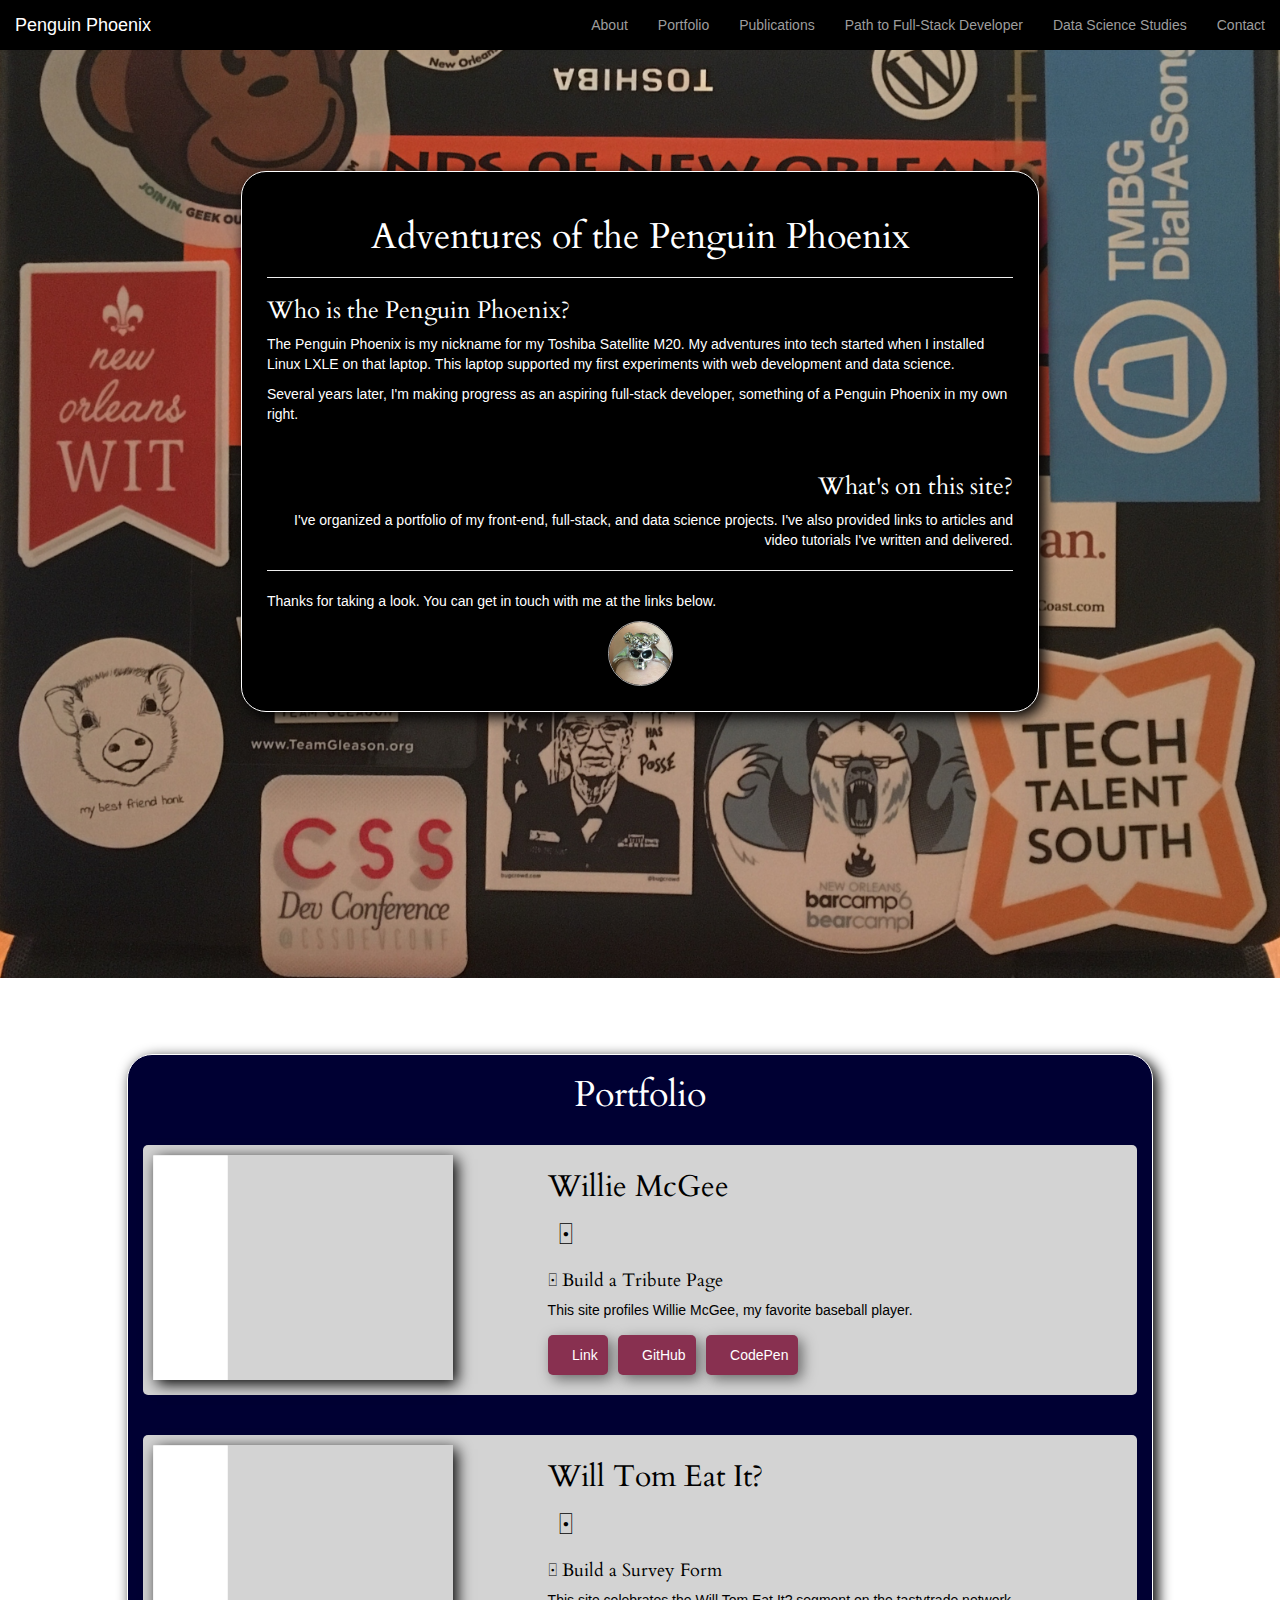
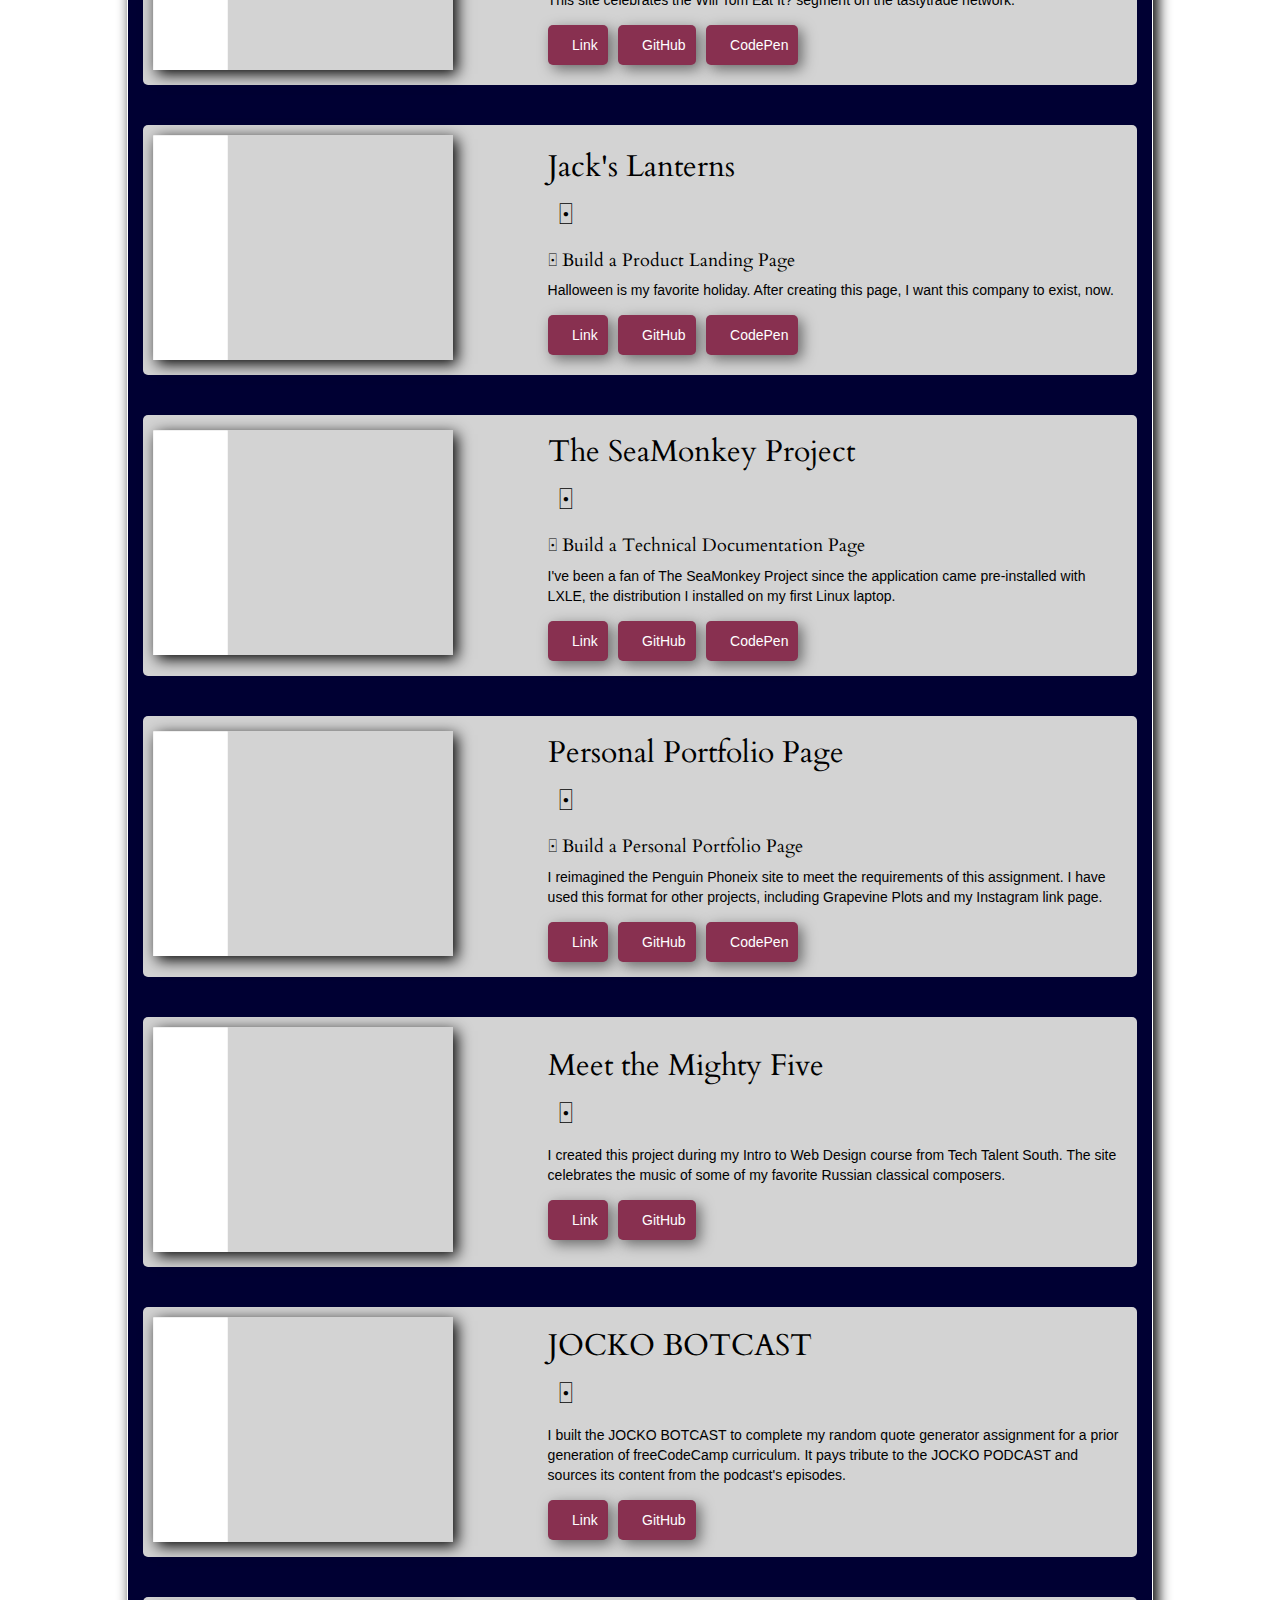
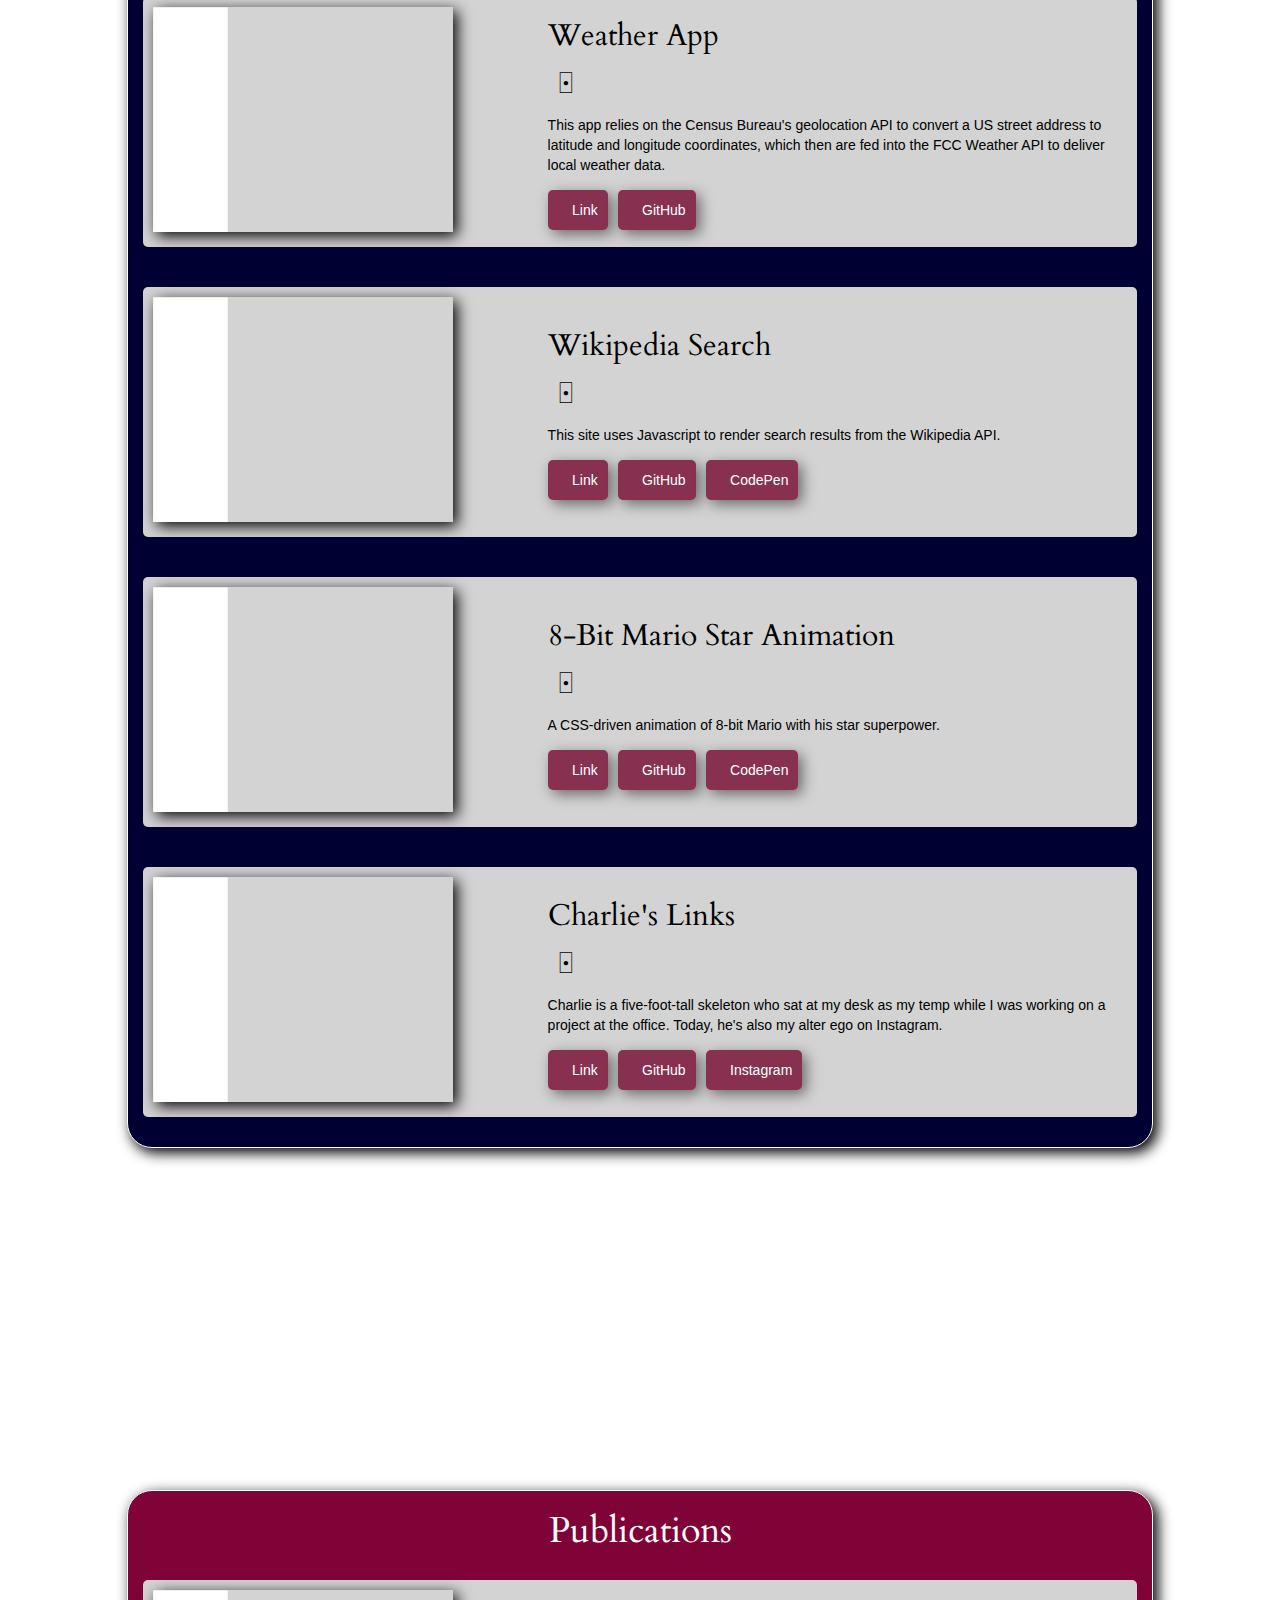
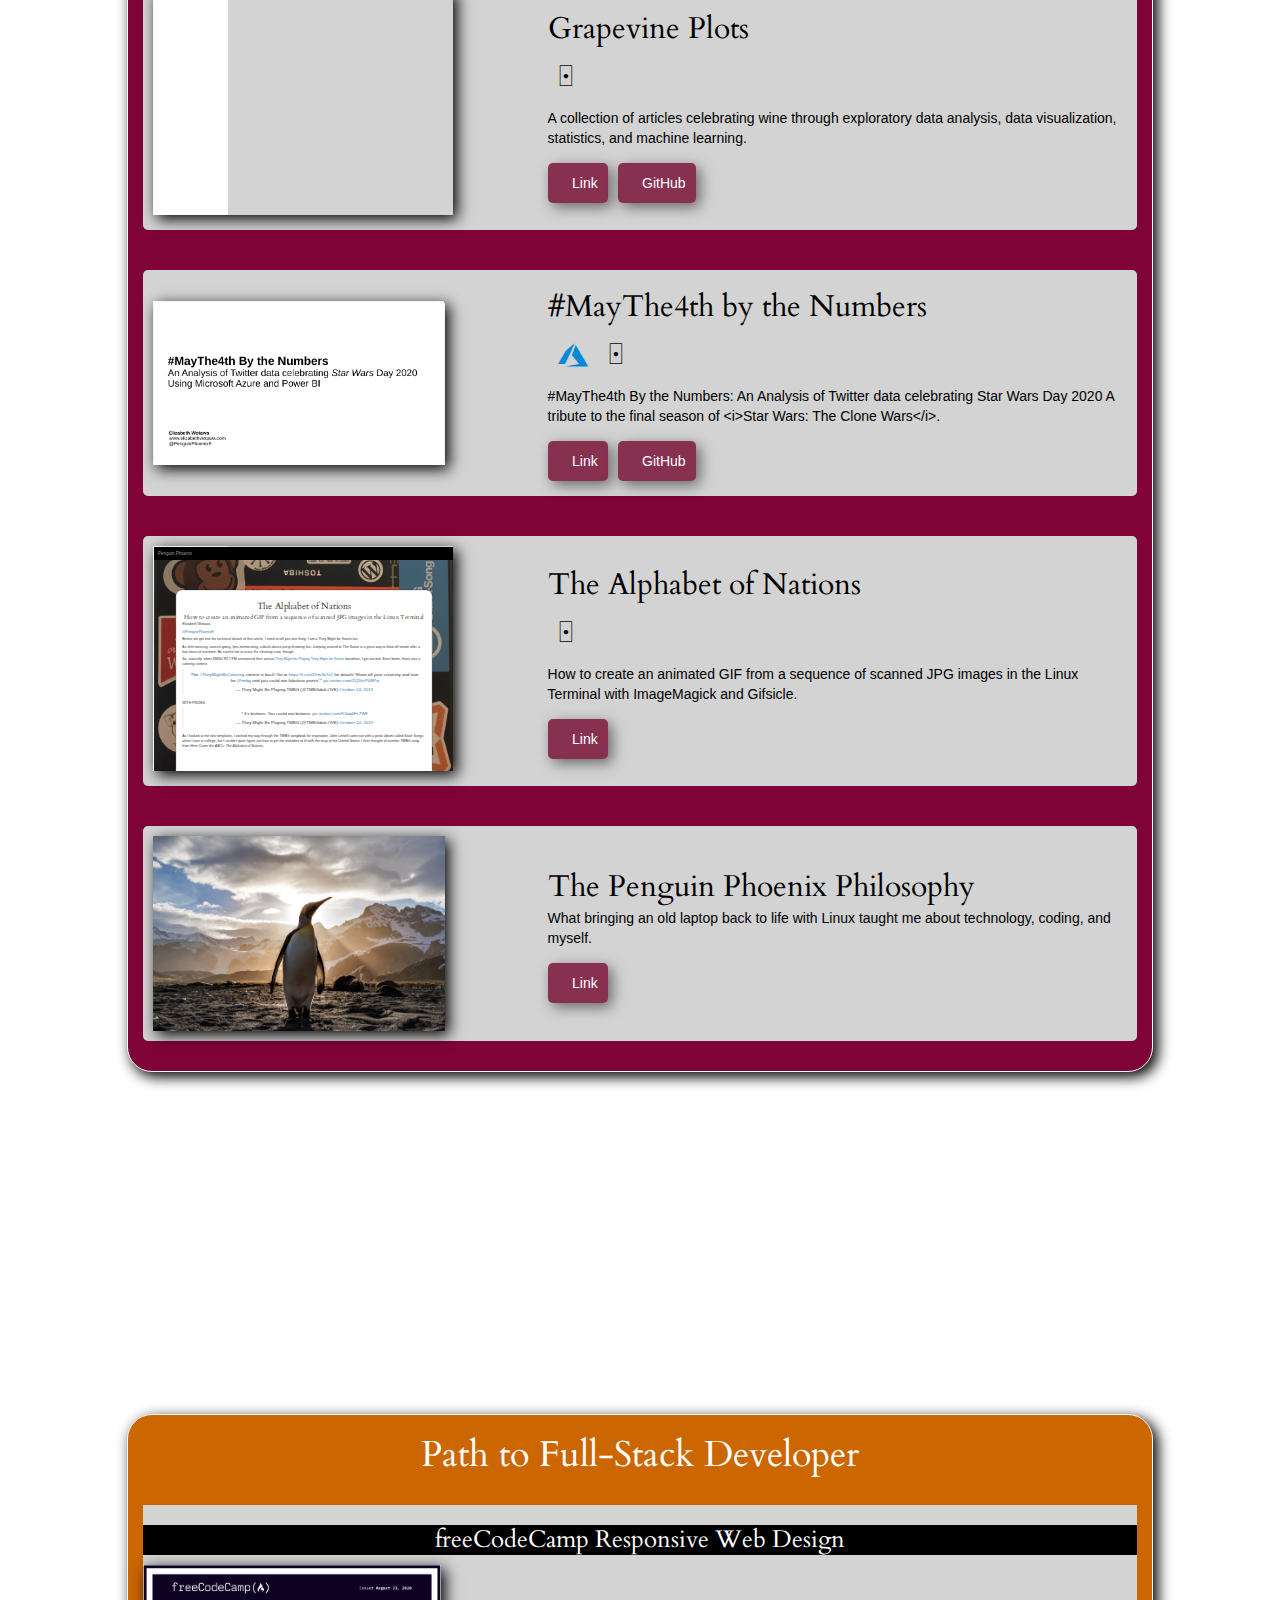
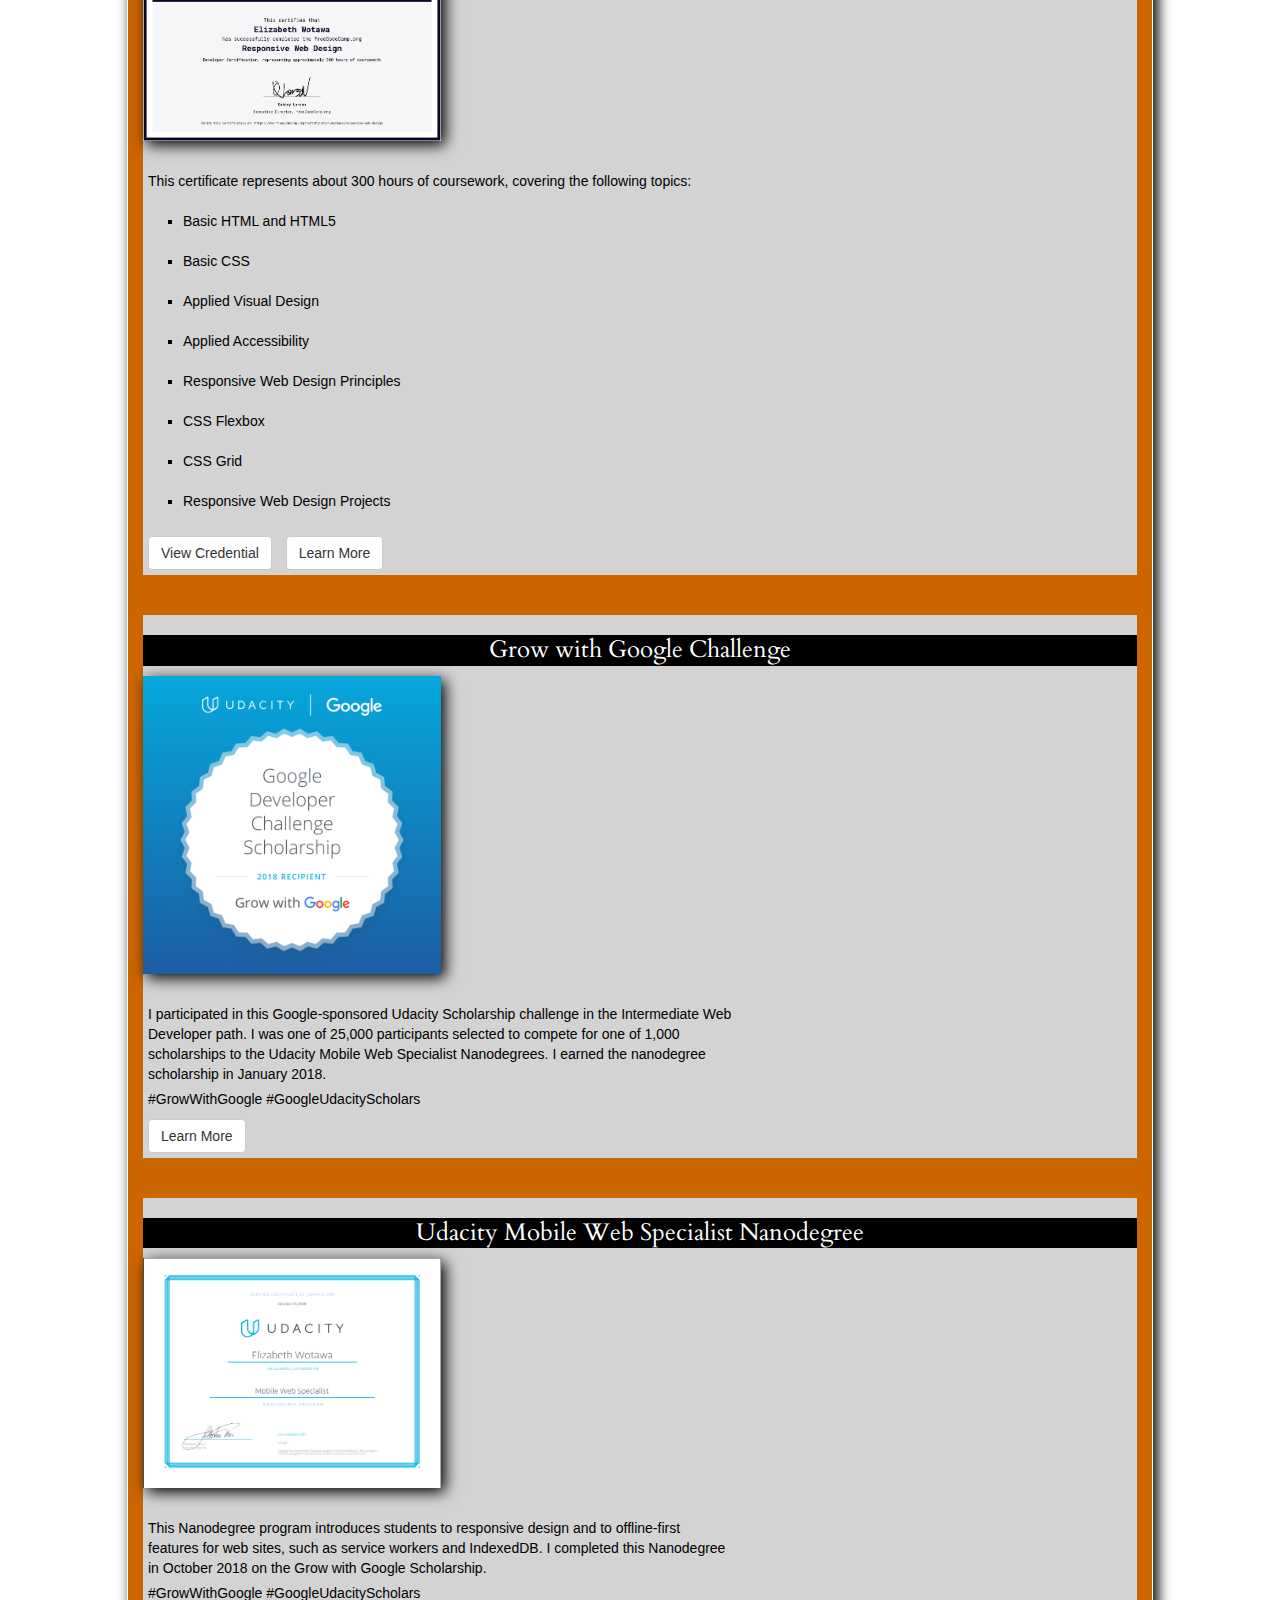
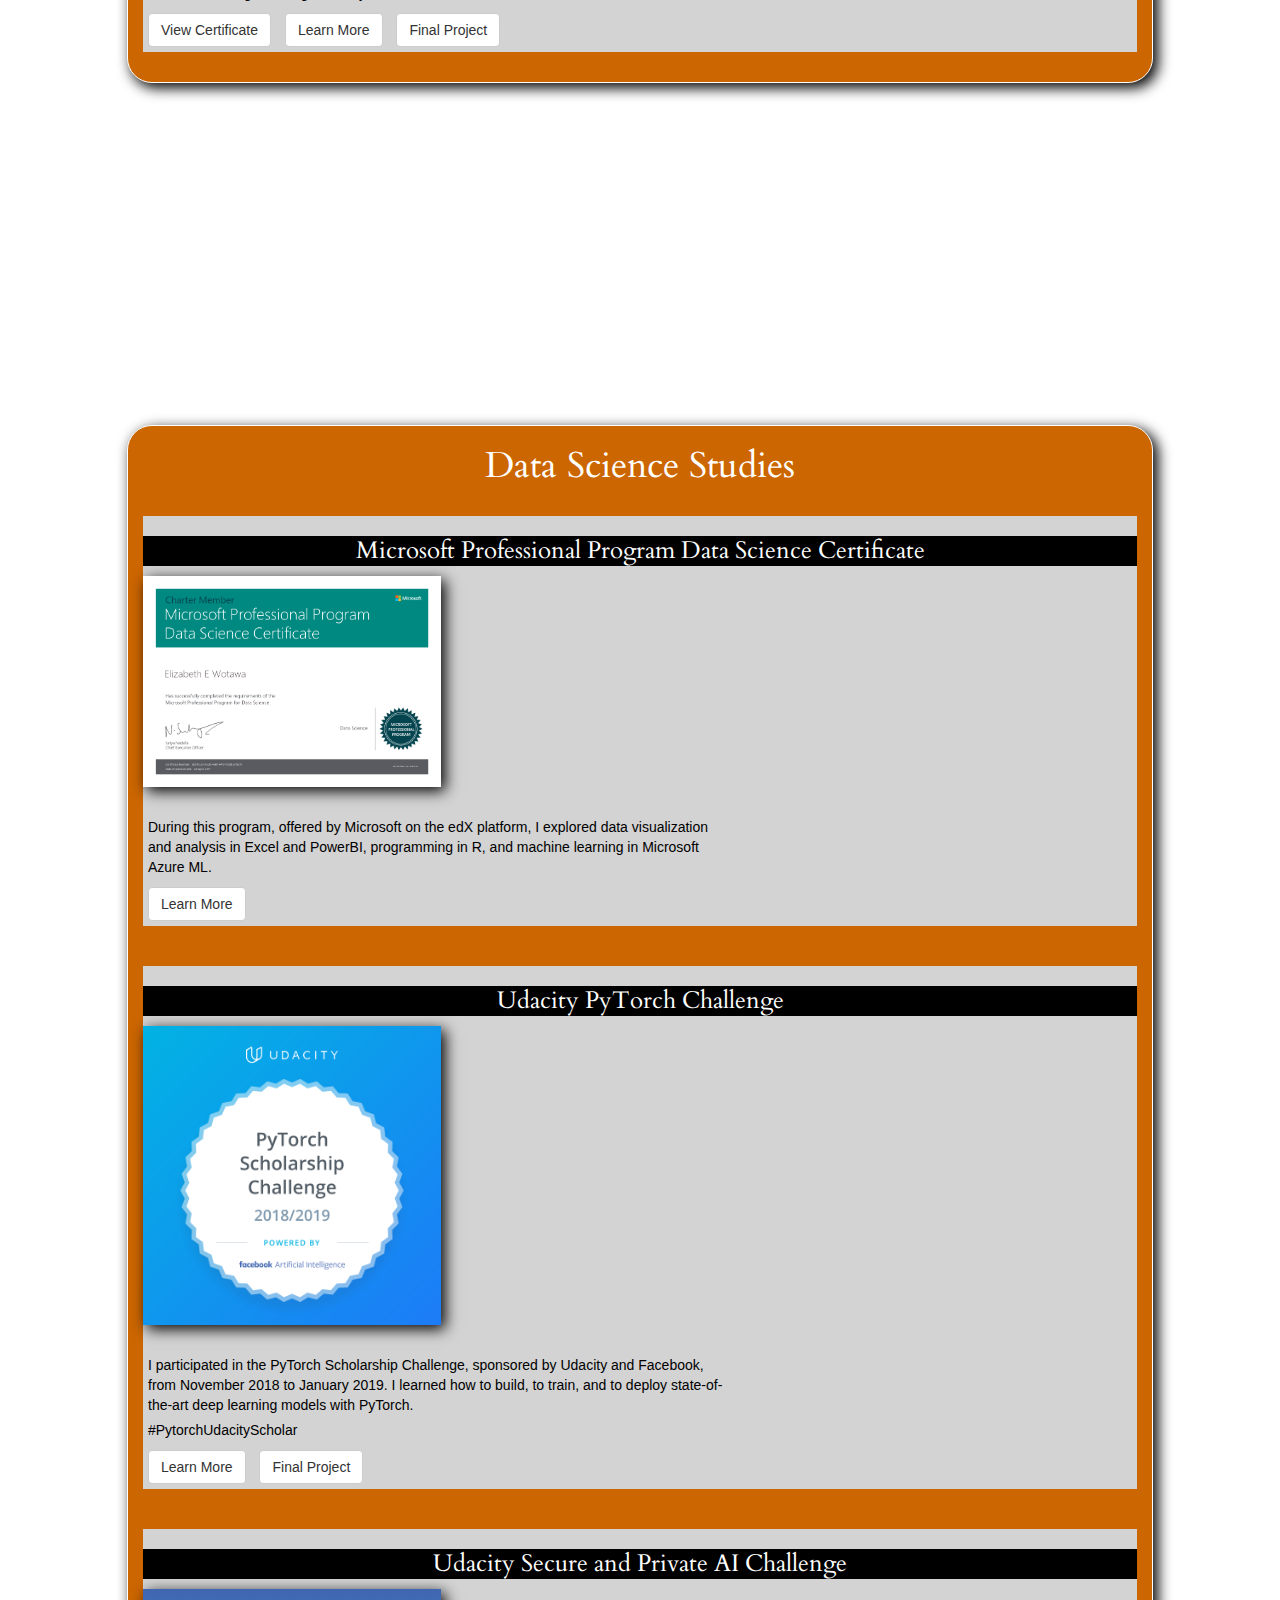
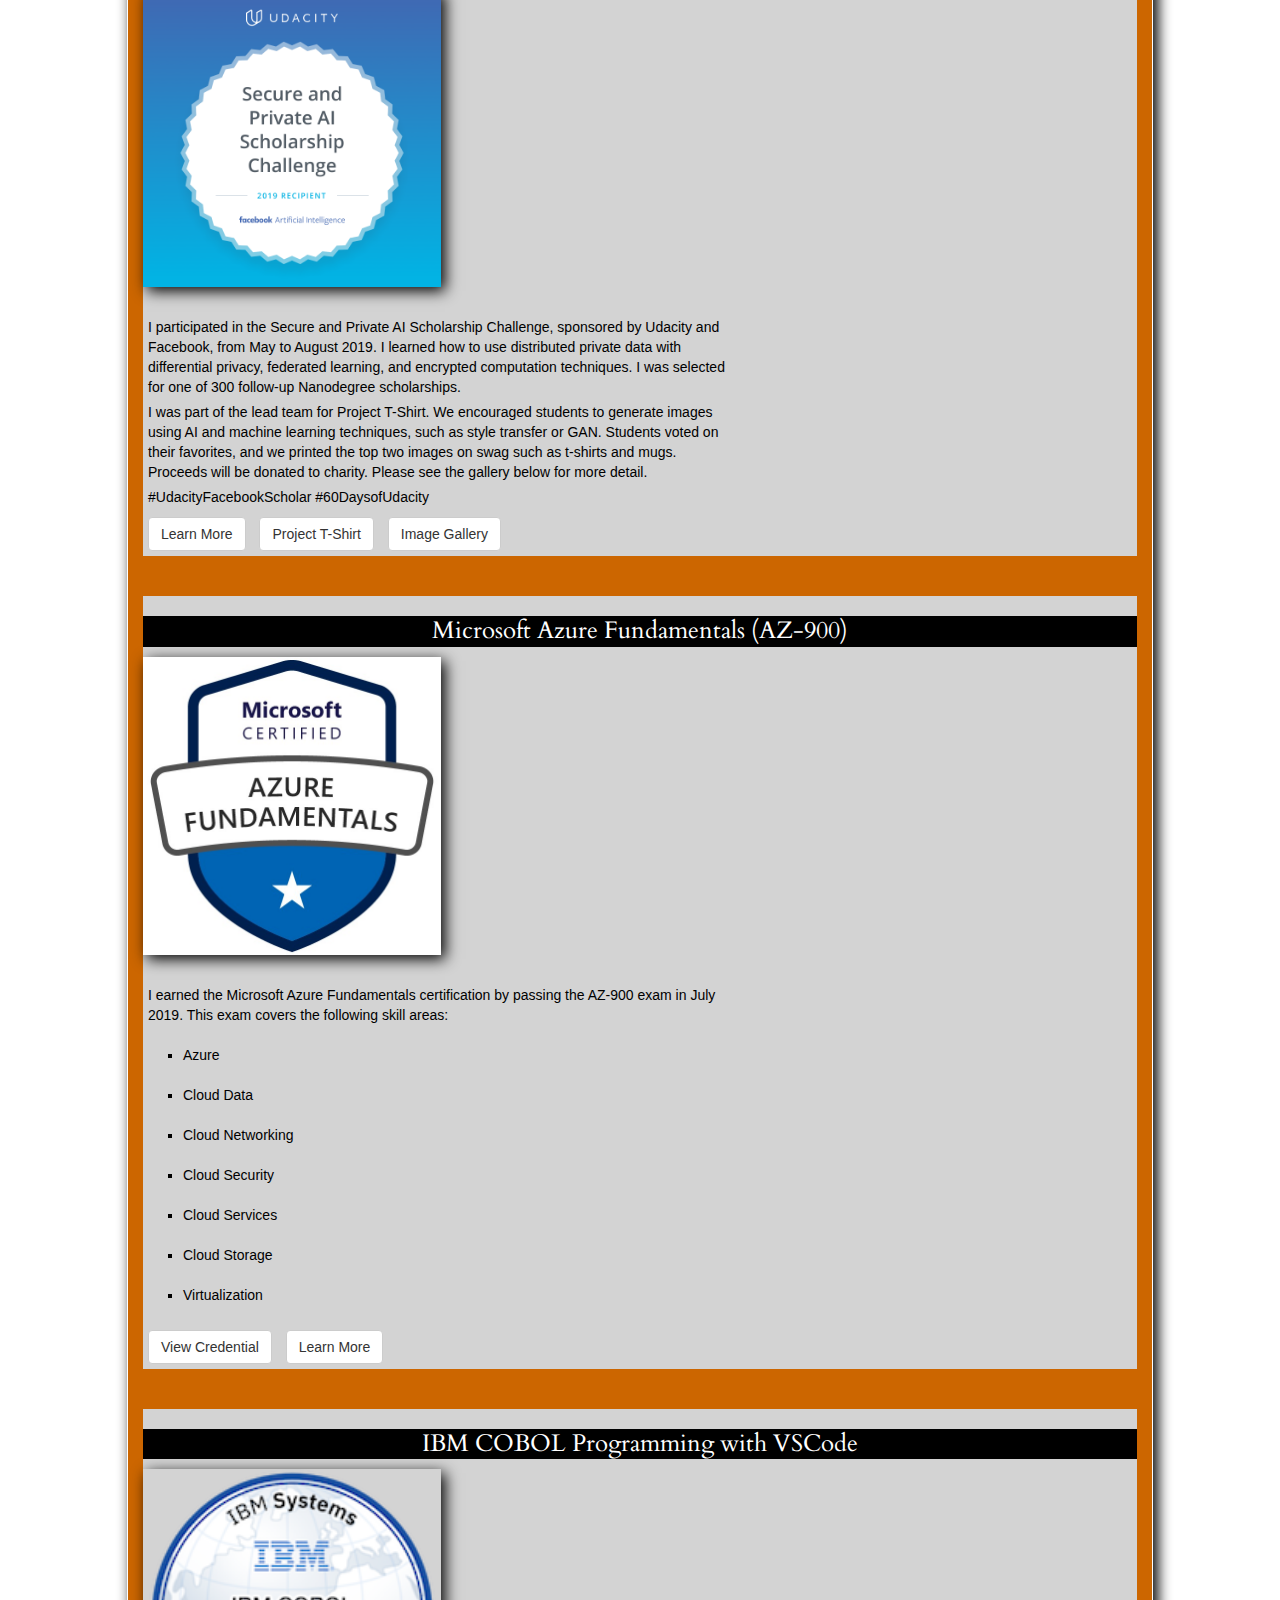
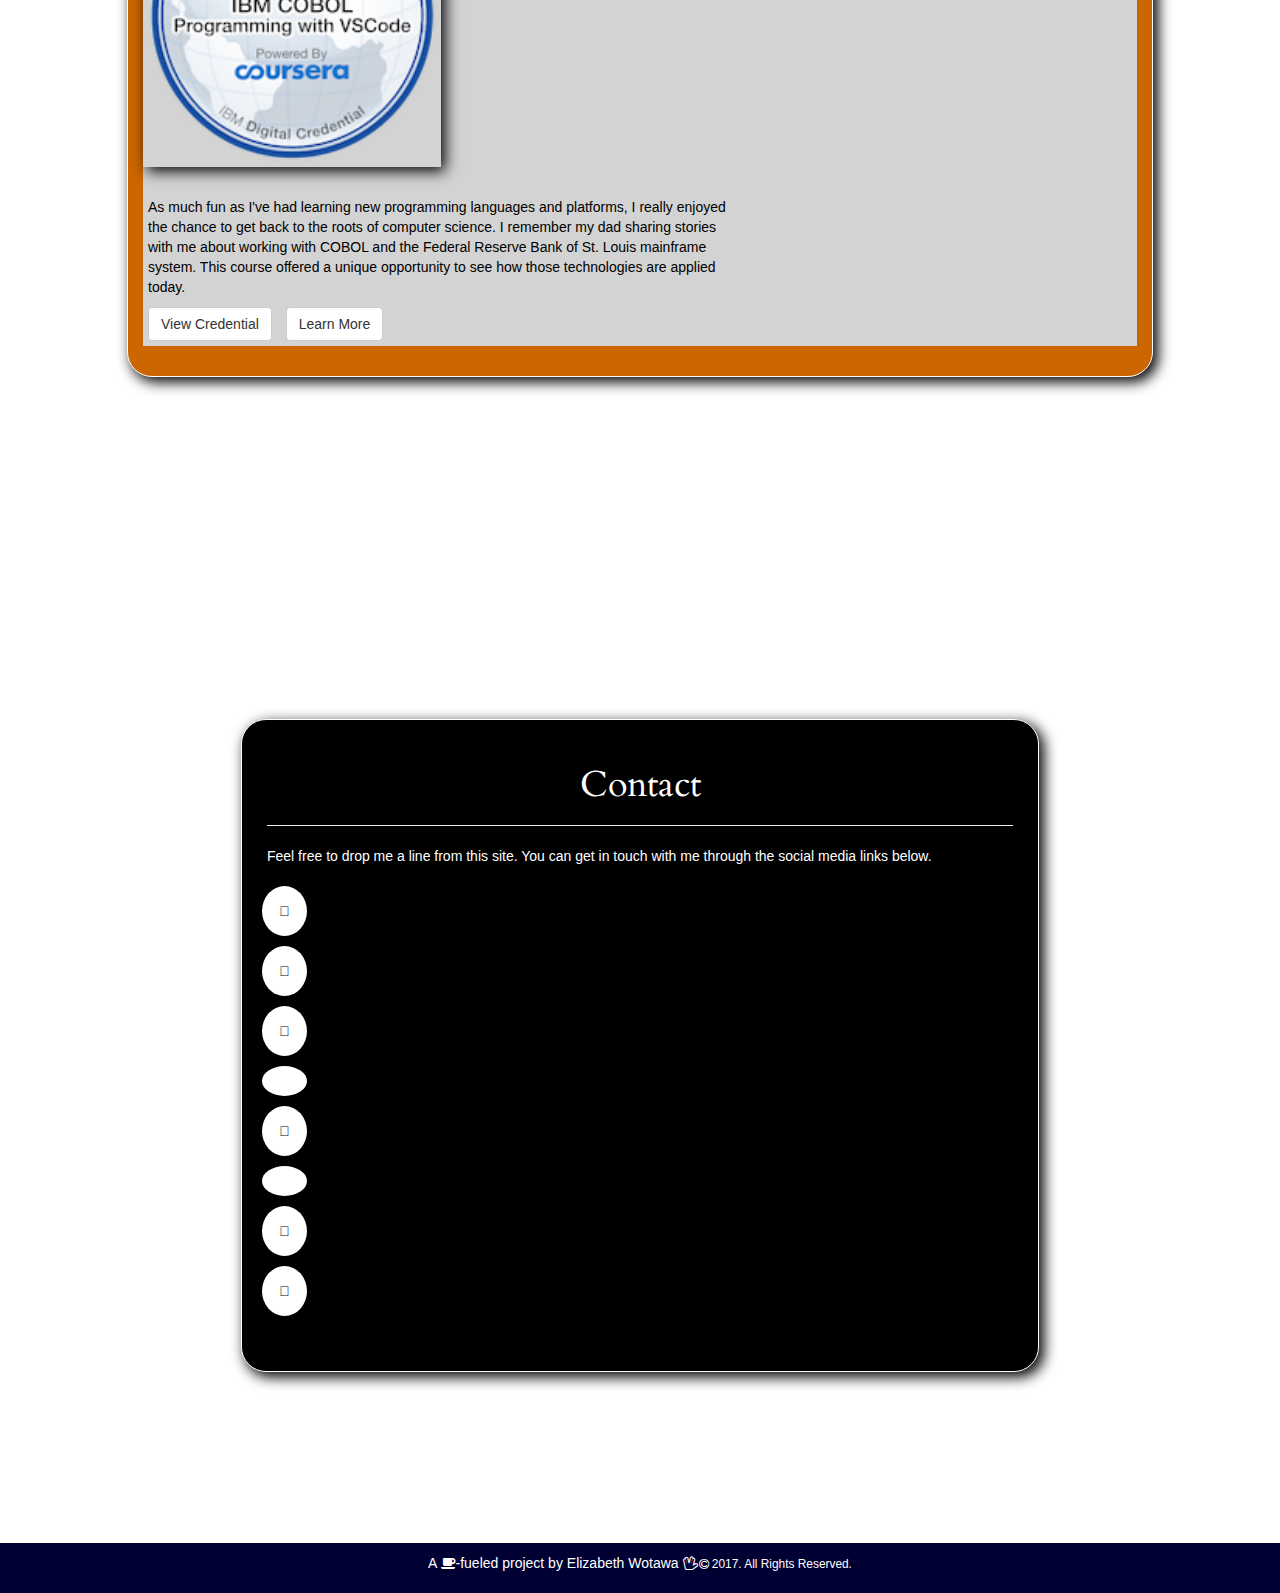
==== commit 2b101178: "deprecate publications html and replace with JSON. fix background img on alphabet of nations article" ====
--- a/index.html
+++ b/index.html
@@ -6,7 +6,7 @@
     <meta charset="utf-8">
     <meta name="viewport" content="width=device-width, initial-scale=1">
     <meta name="description" content="Elizabeth Wotawa's portfolio page">
-    <meta name="keywords" content="Wotawa, Elizabeth Wotawa, Penguin Phoenix, PytorchUdacityScholar, GrowWithGoogle, GoogleUdacityScholars, UdacityFacebookScholar, 60DaysofUdacity, grapevineplots">
+    <meta name="keywords" content="Wotawa, Elizabeth Wotawa, Penguin Phoenix, PenguinPhoenix, PytorchUdacityScholar, GrowWithGoogle, GoogleUdacityScholars, UdacityFacebookScholar, 60DaysofUdacity, grapevineplots, fullstack, fullstackdeveloper, datascience, vizualization, analytics, developer">
     <meta name="author" content="Elizabeth Wotawa">
     <link rel="stylesheet" href="https://maxcdn.bootstrapcdn.com/bootstrap/3.3.7/css/bootstrap.min.css">
     <script src="https://ajax.googleapis.com/ajax/libs/jquery/3.2.1/jquery.min.js"></script>
@@ -114,68 +114,7 @@
           <h1 class="text-center full-width">Publications</h1>
 
           <!-- List of publications -->
-          <ul class="portfolio-list">
-
-
-            <li>
-              <!-- Penguin Phoenix Philosophy -->
-              <h3 class="text-center thumb-box">The Penguin Phoenix Philosophy</h3>
-              <img class="cred" src="assets/images/ian-parker-546258-unsplash.jpg">
-              <div class="caption">
-                  <br>
-                  <p>What bringing an old laptop back to life with Linux taught me about technology, coding, and myself.</p>
-                  <form>
-                    <input class="btn btn-default" onclick=window.open('https://medium.freecodecamp.org/the-penguin-phoenix-philosophy-8a8dcda178aa') type="button" value="View Article">
-                    <a style="background-color:black;color:white;text-decoration:none;padding:4px 6px;font-family:-apple-system, BlinkMacSystemFont, &quot;San Francisco&quot;, &quot;Helvetica Neue&quot;, Helvetica, Ubuntu, Roboto, Noto, &quot;Segoe UI&quot;, Arial, sans-serif;font-size:12px;font-weight:bold;line-height:1.2;display:inline-block;border-radius:3px" href="https://unsplash.com/@evanescentlight?utm_medium=referral&amp;utm_campaign=photographer-credit&amp;utm_content=creditBadge" target="_blank" rel="noopener noreferrer" title="Download free do whatever you want high-resolution photos from Ian Parker"><span style="display:inline-block;padding:2px 3px"><svg xmlns="http://www.w3.org/2000/svg" style="height:12px;width:auto;position:relative;vertical-align:middle;top:-1px;fill:white" viewBox="0 0 32 32"><title>unsplash-logo</title><path d="M20.8 18.1c0 2.7-2.2 4.8-4.8 4.8s-4.8-2.1-4.8-4.8c0-2.7 2.2-4.8 4.8-4.8 2.7.1 4.8 2.2 4.8 4.8zm11.2-7.4v14.9c0 2.3-1.9 4.3-4.3 4.3h-23.4c-2.4 0-4.3-1.9-4.3-4.3v-15c0-2.3 1.9-4.3 4.3-4.3h3.7l.8-2.3c.4-1.1 1.7-2 2.9-2h8.6c1.2 0 2.5.9 2.9 2l.8 2.4h3.7c2.4 0 4.3 1.9 4.3 4.3zm-8.6 7.5c0-4.1-3.3-7.5-7.5-7.5-4.1 0-7.5 3.4-7.5 7.5s3.3 7.5 7.5 7.5c4.2-.1 7.5-3.4 7.5-7.5z"></path></svg></span><span style="display:inline-block;padding:2px 3px">Ian Parker</span></a>
-                  </form>
-                </div>
-            </li>
-
-             <li>
-              <!-- The Alphabet of Nations -->
-              <h3 class="text-center thumb-box">The Alphabet of Nations</h3>
-              <img class="cred" src="assets/images/alphabet_of_nations_opt_256.gif">
-              <div class="caption">
-                  <br>
-                  <p>How to create an animated GIF from a sequence of scanned JPG images in the Linux Terminal with ImageMagick and Gifsicle.</p>
-                  <form>
-                    <input class="btn btn-default" onclick=window.open('article_alphabet.html') type="button" value="View Article">
-                  </form>
-                </div>
-            </li>
-
-            <li>
-              <!-- #MayThe4th by the Numbers -->
-              <h3 class="text-center thumb-box">#MayThe4th by the Numbers</h3>
-              <img class="cred" src="assets/images/maythe4th.png">
-              <div class="caption">
-                  <br>
-                  <p>#MayThe4th By the Numbers: An Analysis of Twitter data celebrating Star Wars Day 2020</p>
-                  <p>A tribute to the final season of <i>Star Wars: The Clone Wars</i>.</p>
-                  <form>
-                    <input class="btn btn-default" onclick=window.open('https://youtu.be/34CEoRHfwko') type="button" value="Watch Video">
-                    <input class="btn btn-default" onclick=window.open('https://github.com/ewotawa/CloneWarsDocs') type="button" value="GitHub repo">
-                  </form>
-                </div>
-            </li>
-
-            <li>
-              <!-- #Grapevine Plots -->
-              <h3 class="text-center thumb-box">Grapevine Plots</h3>
-              <div class="thumbnail-container">
-                <div class="thumbnail">
-                  <iframe src="https://www.grapevineplots.com/" onload="this.style.opacity = 1" frameborder="0"></iframe>
-                </div>
-              </div>
-              <div class="caption">
-                  <br>
-                  <p>A collection of articles celebrating wine through data exploration.</p>
-                  <form>
-                    <input class="btn btn-default" onclick=window.open('https://www.grapevineplots.com/') type="button" value="View Page">
-                  </form>
-                </div>
-            </li>
-
+          <ul id="pubs-list" class="portfolio-list">
           </ul>
 
         </article>
--- a/assets/stylesheets/main.css
+++ b/assets/stylesheets/main.css
@@ -230,6 +230,7 @@
 
 .cred {
   width: 30%;
+  box-shadow: 0.3em 0.3em 1em rgba(0,0,0,1);
 }
 
 
@@ -415,6 +416,7 @@
 
   .cred {
     width: 40%;
+    box-shadow: 0.3em 0.3em 1em rgba(0,0,0,1);
   }
 
 }
@@ -451,6 +453,7 @@
 
   .cred {
     width: 90%;
-  }
-
-}
+    box-shadow: 0.3em 0.3em 1em rgba(0,0,0,1);
+  }
+
+}
--- a/assets/stylesheets/fonts.css
+++ b/assets/stylesheets/fonts.css
@@ -1,10 +1,10 @@
 @font-face {
   font-family: 'icomoon';
-  src:  url('../fonts/icomoon.eot?mgmdth');
-  src:  url('../fonts/icomoon.eot?mgmdth#iefix') format('embedded-opentype'),
-    url('../fonts/icomoon.ttf?mgmdth') format('truetype'),
-    url('../fonts/icomoon.woff?mgmdth') format('woff'),
-    url('../fonts/icomoon.svg?mgmdth#icomoon') format('svg');
+  src:  url('../fonts/icomoon.eot?3jne85');
+  src:  url('../fonts/icomoon.eot?3jne85#iefix') format('embedded-opentype'),
+    url('../fonts/icomoon.ttf?3jne85') format('truetype'),
+    url('../fonts/icomoon.woff?3jne85') format('woff'),
+    url('../fonts/icomoon.svg?3jne85#icomoon') format('svg');
   font-weight: normal;
   font-style: normal;
   font-display: block;
@@ -25,6 +25,10 @@
   -moz-osx-font-smoothing: grayscale;
 }
 
+.icon-microsoftazure:before {
+  content: "\e900";
+  color: #0089d6;
+}
 .icon-flask:before {
   content: "\66";
 }
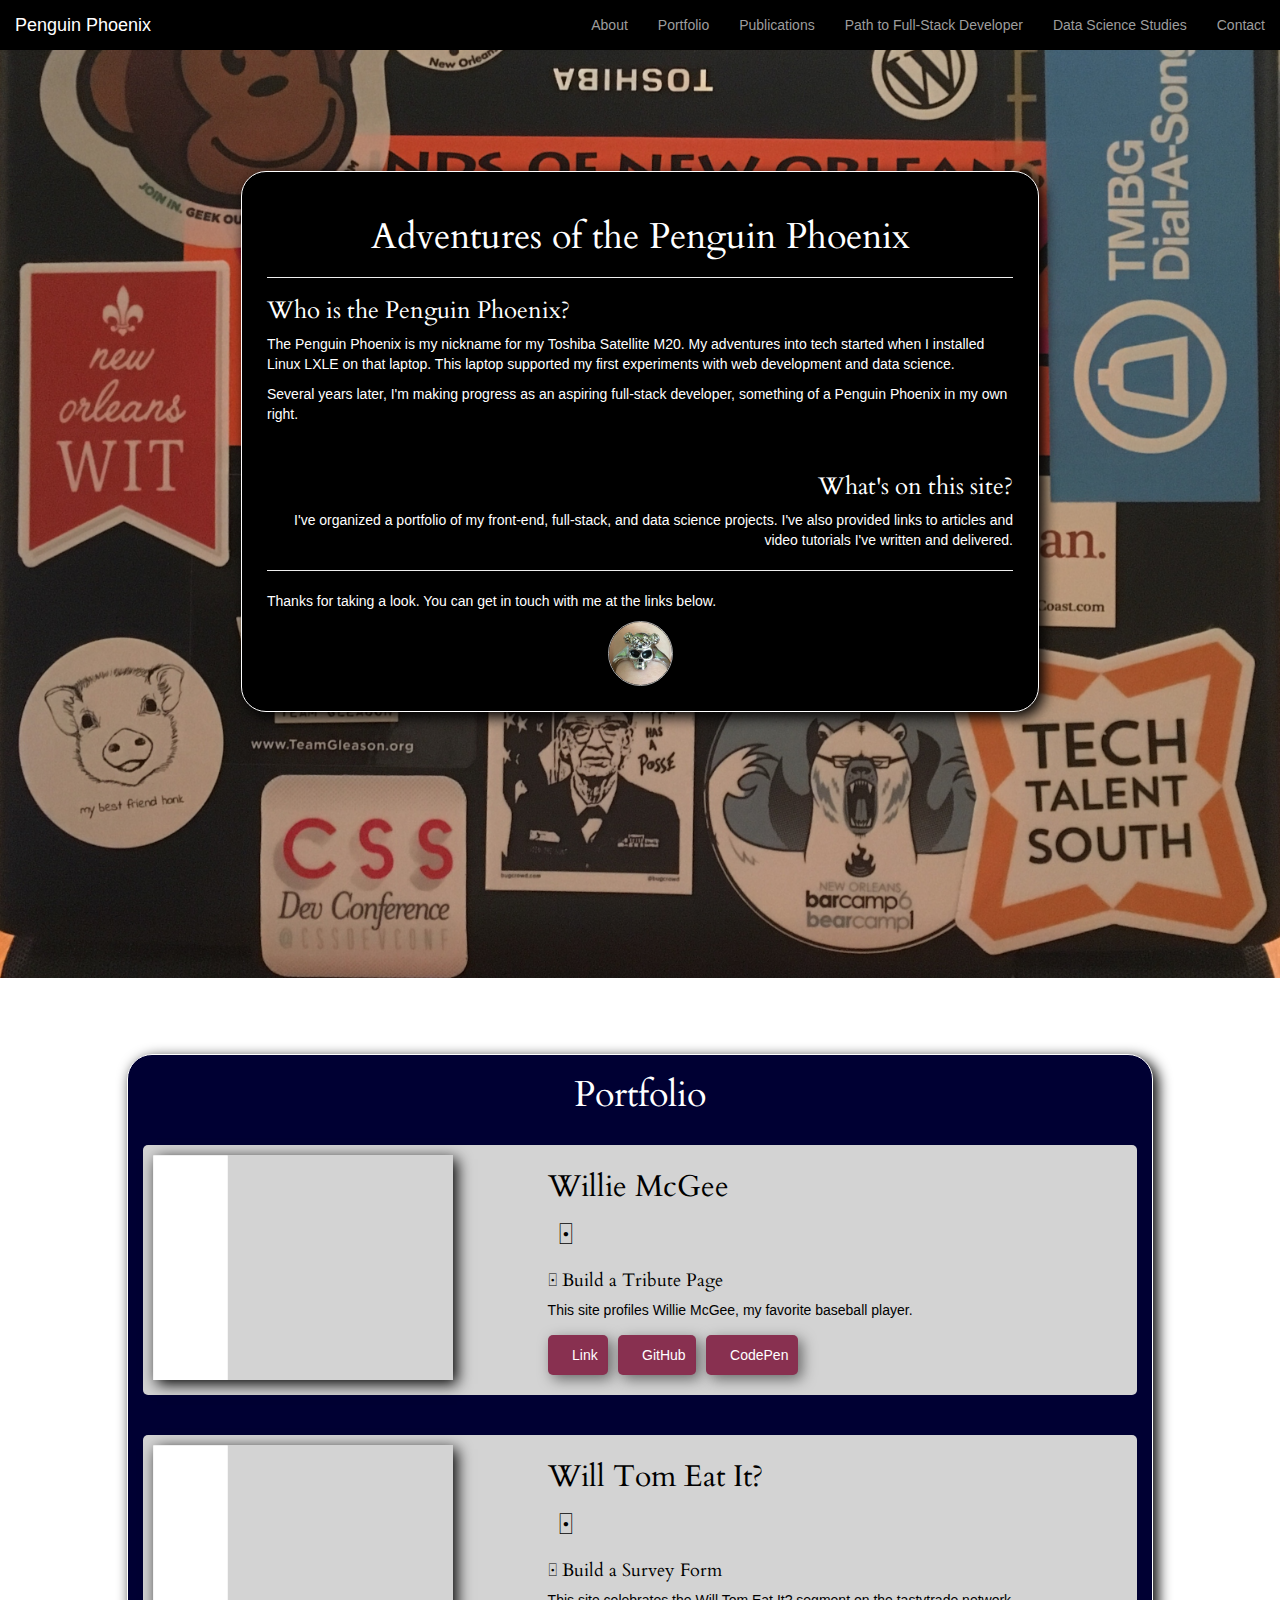
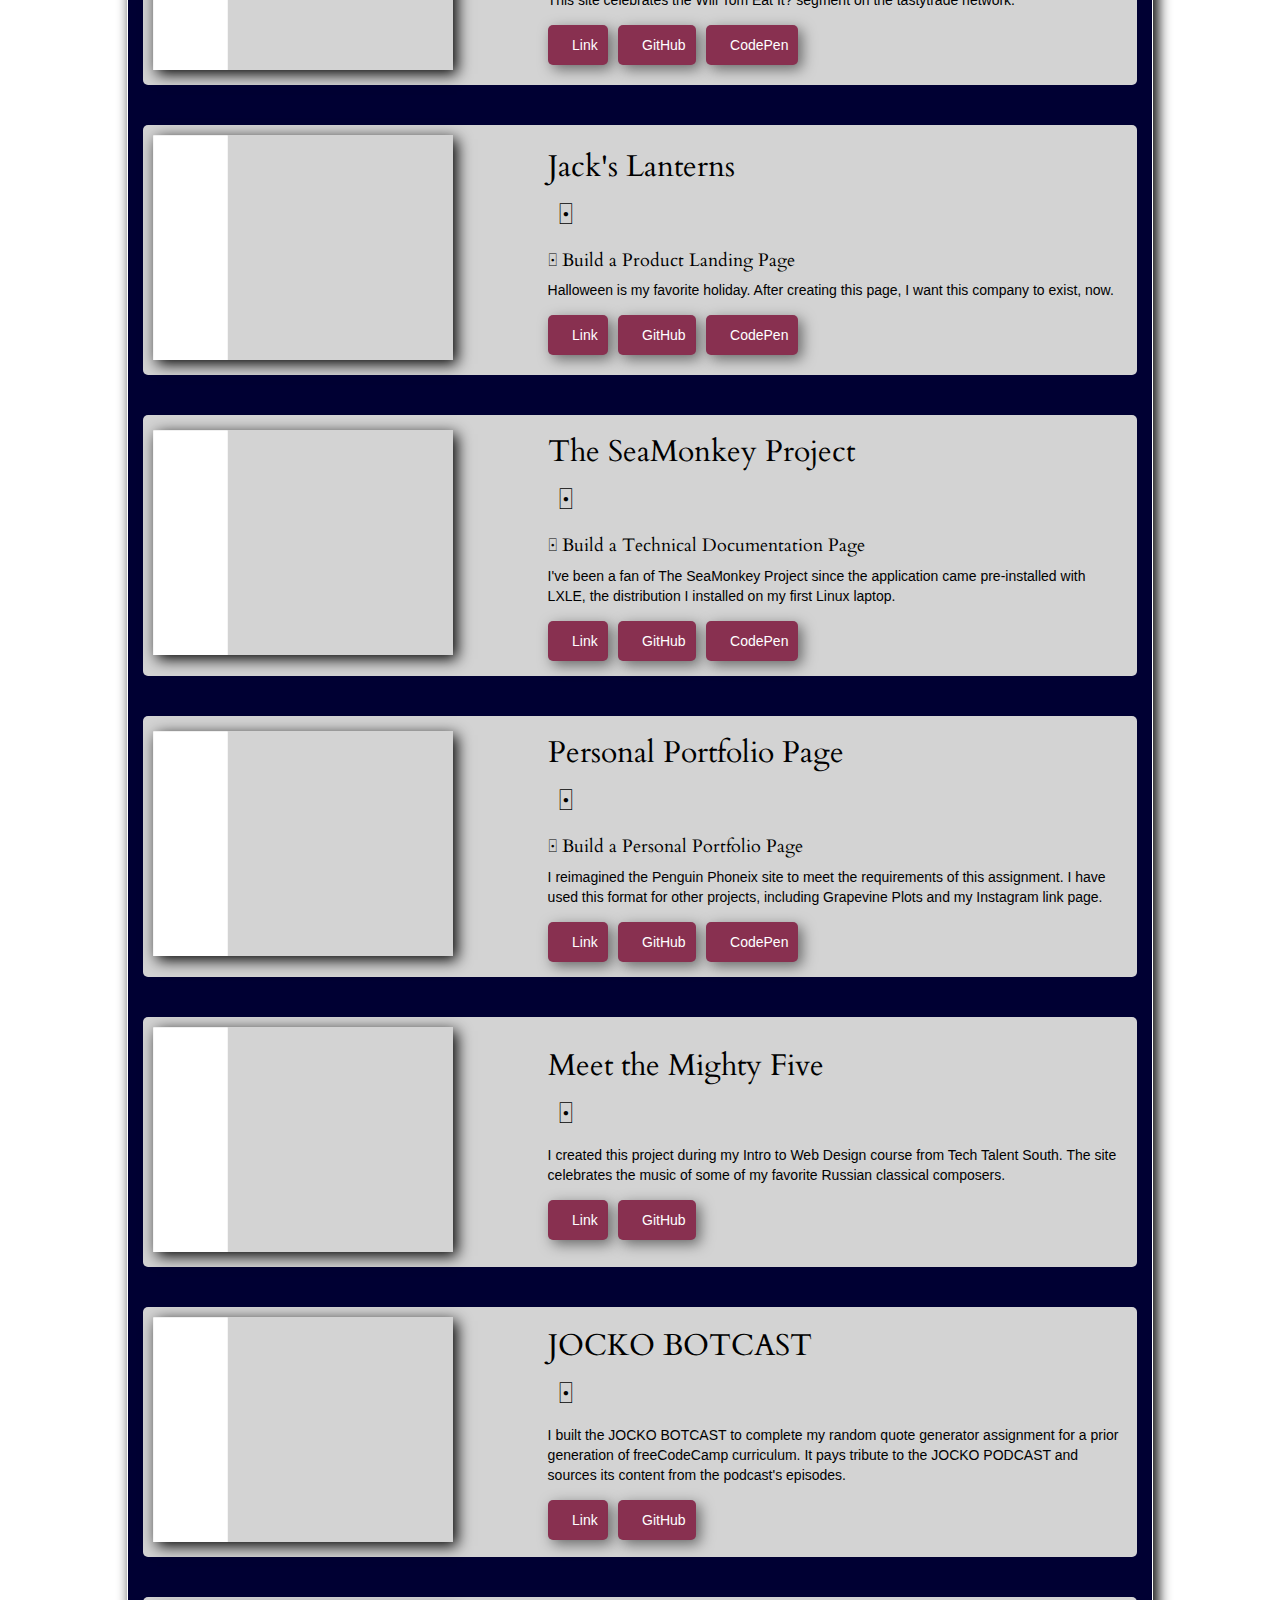
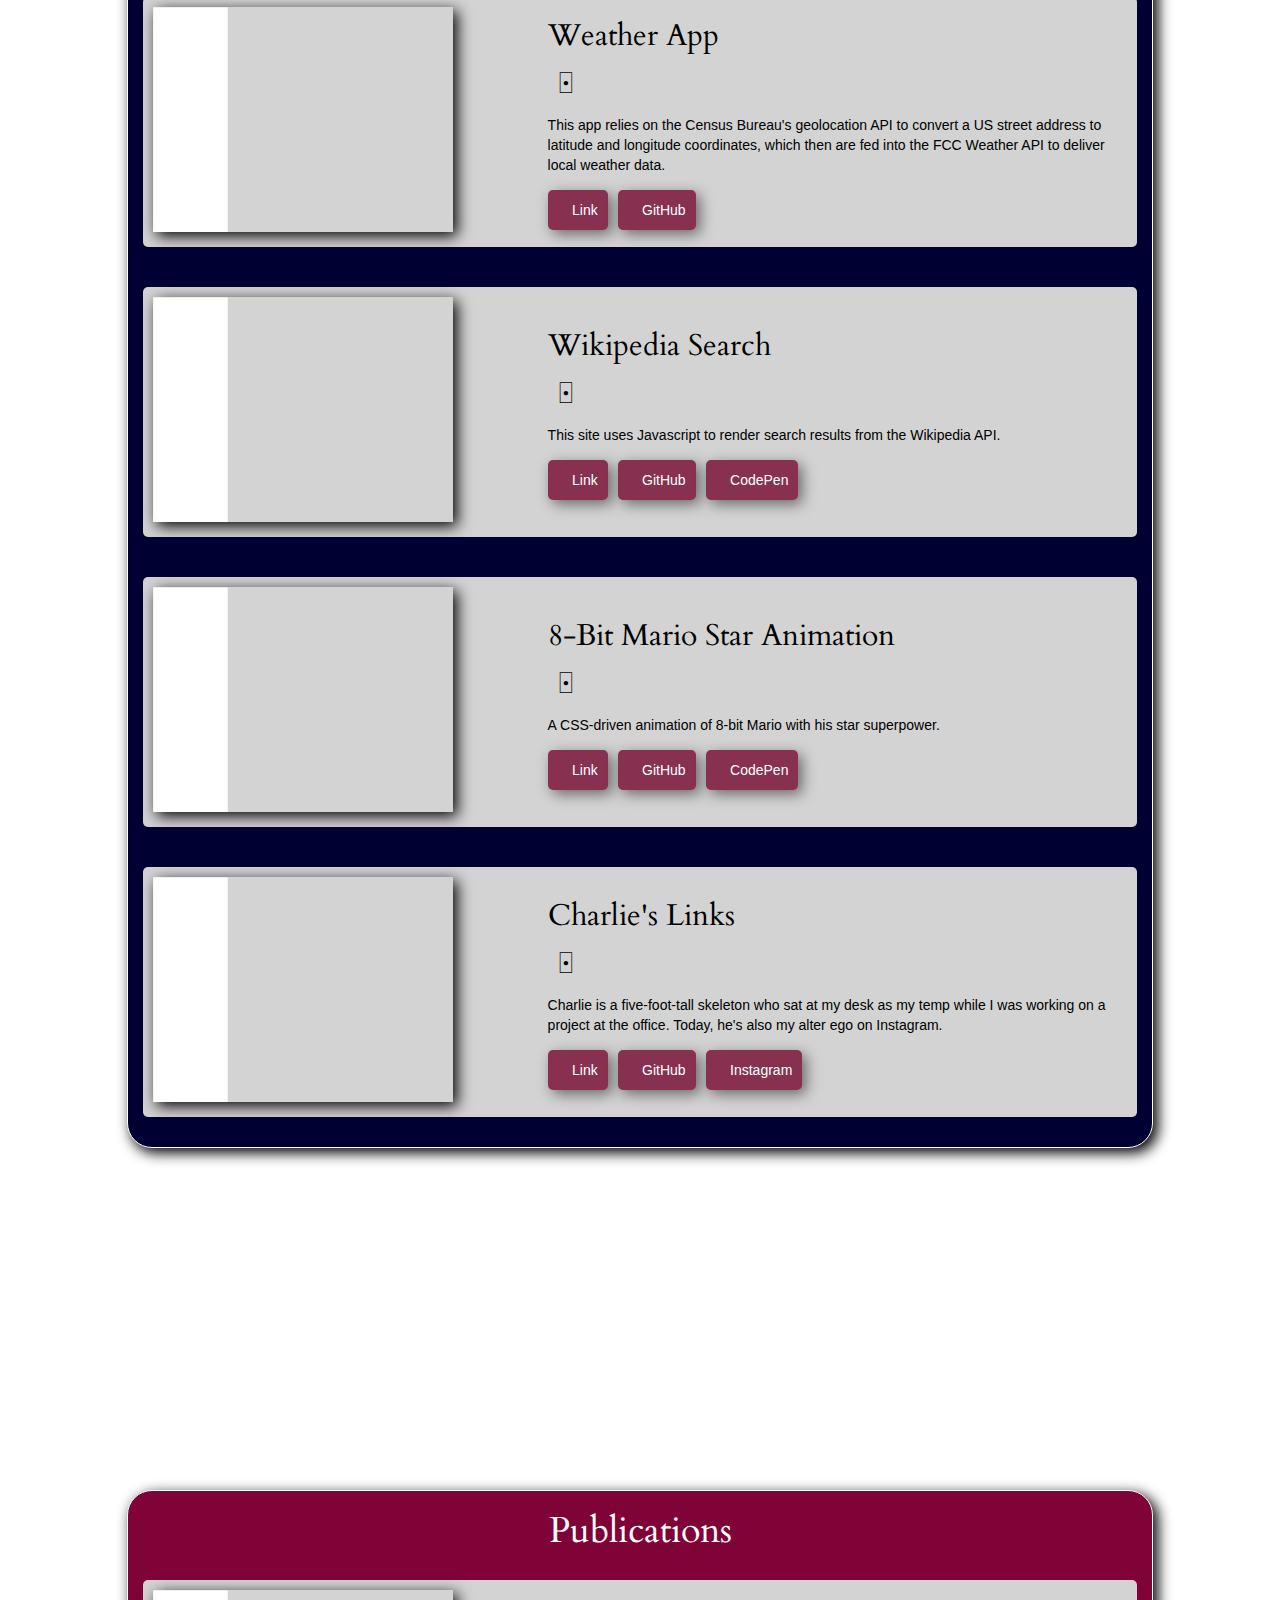
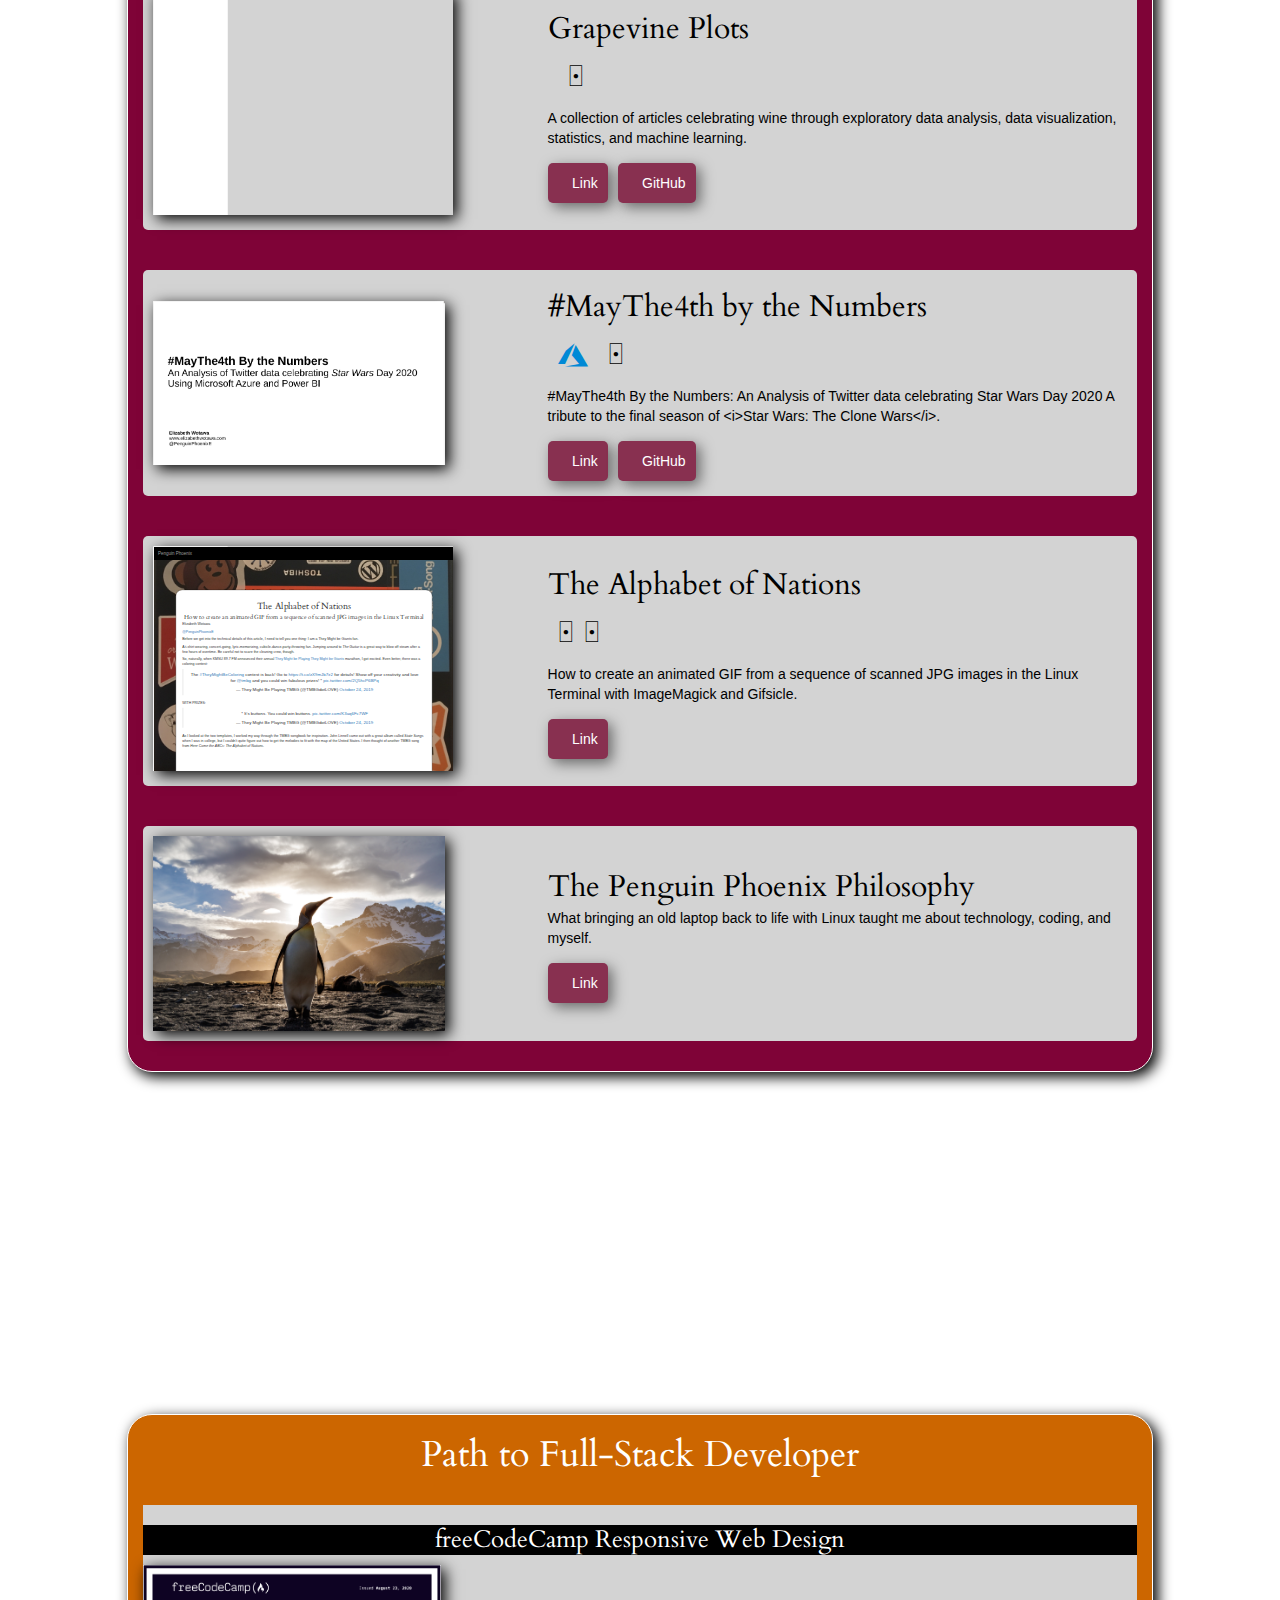
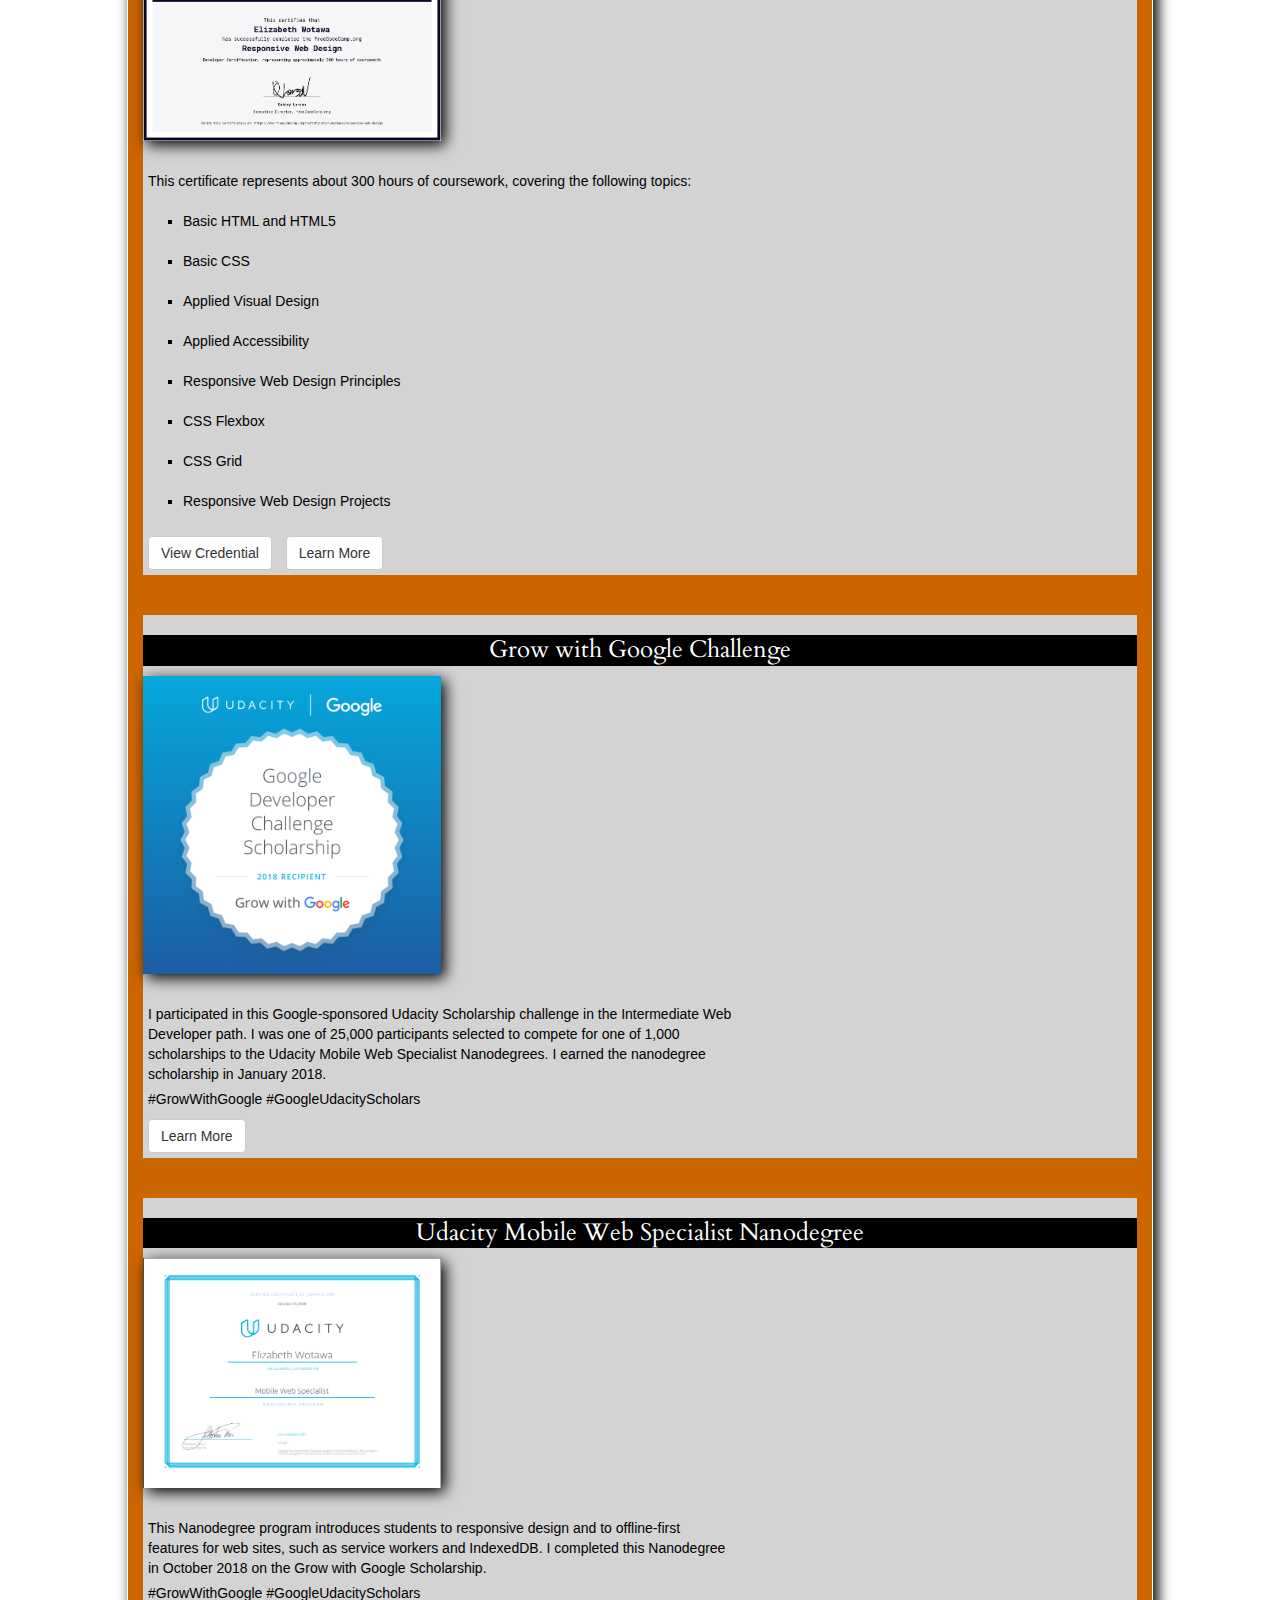
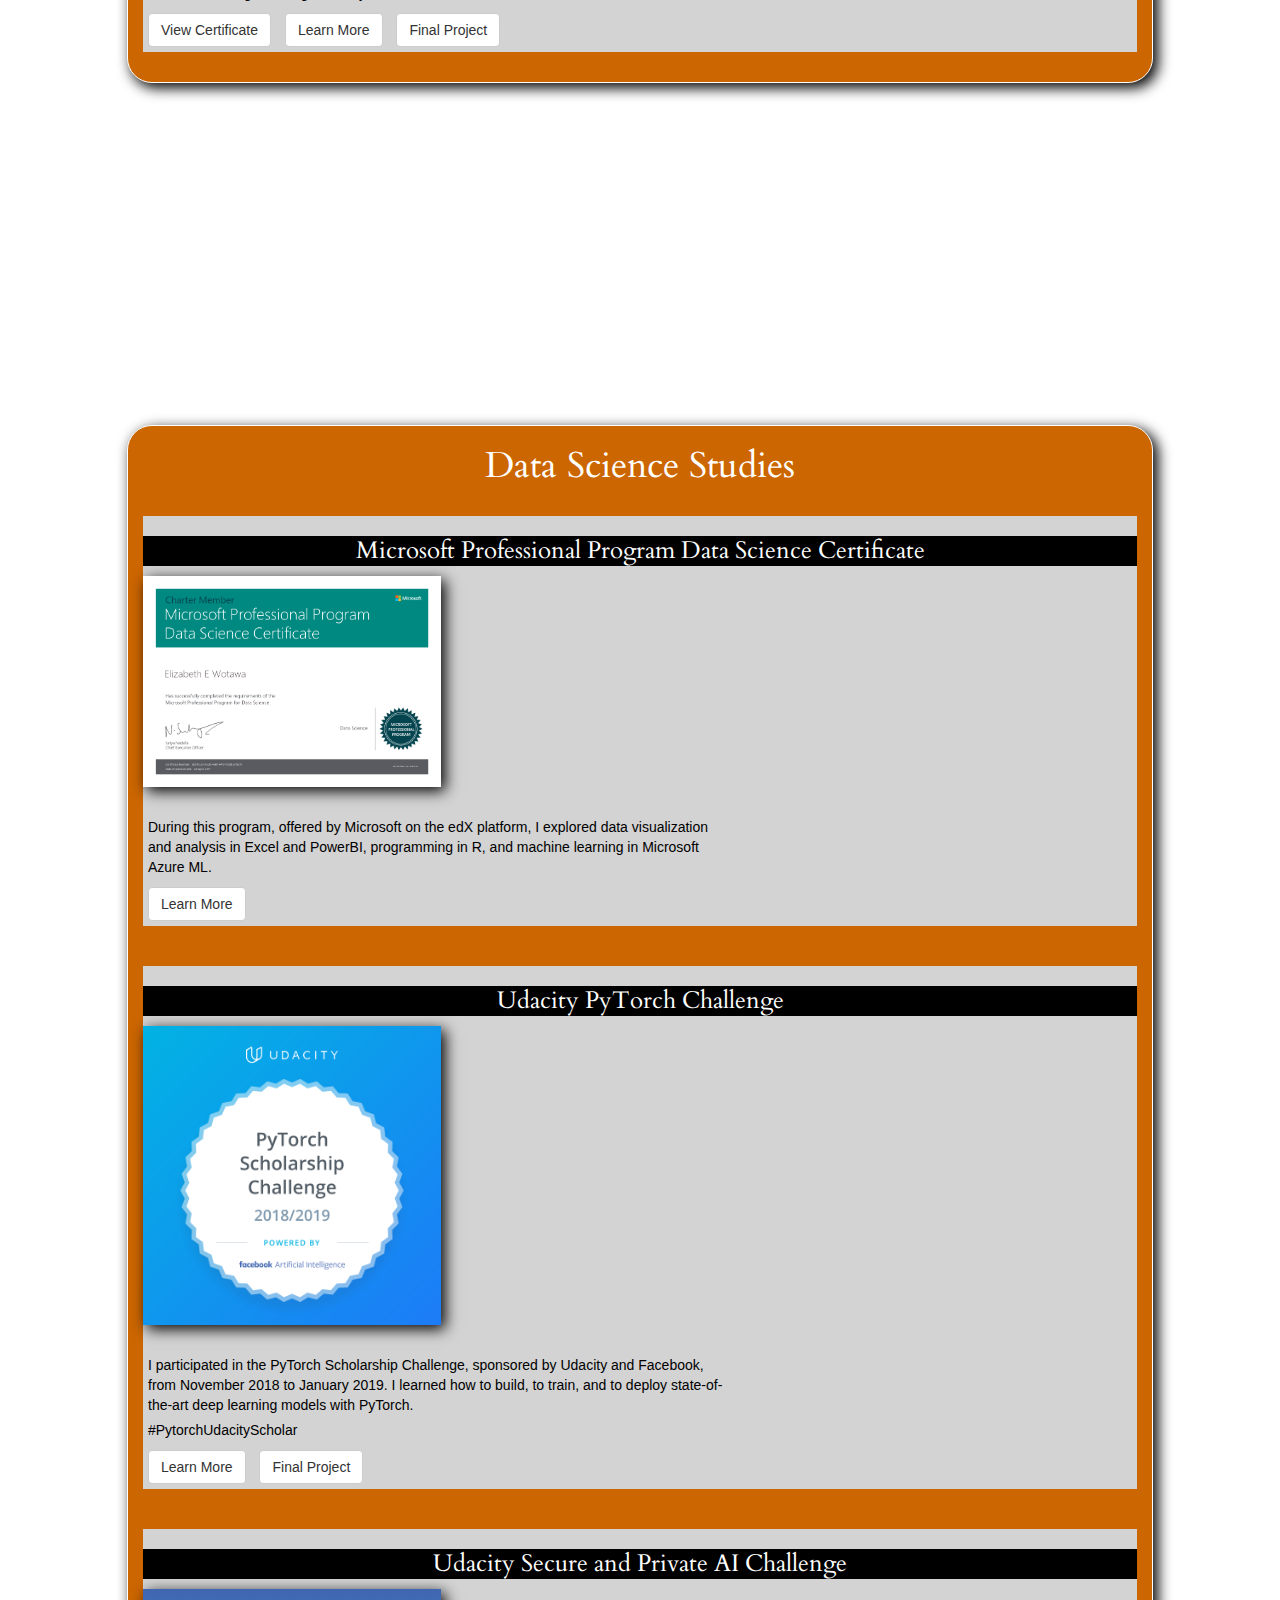
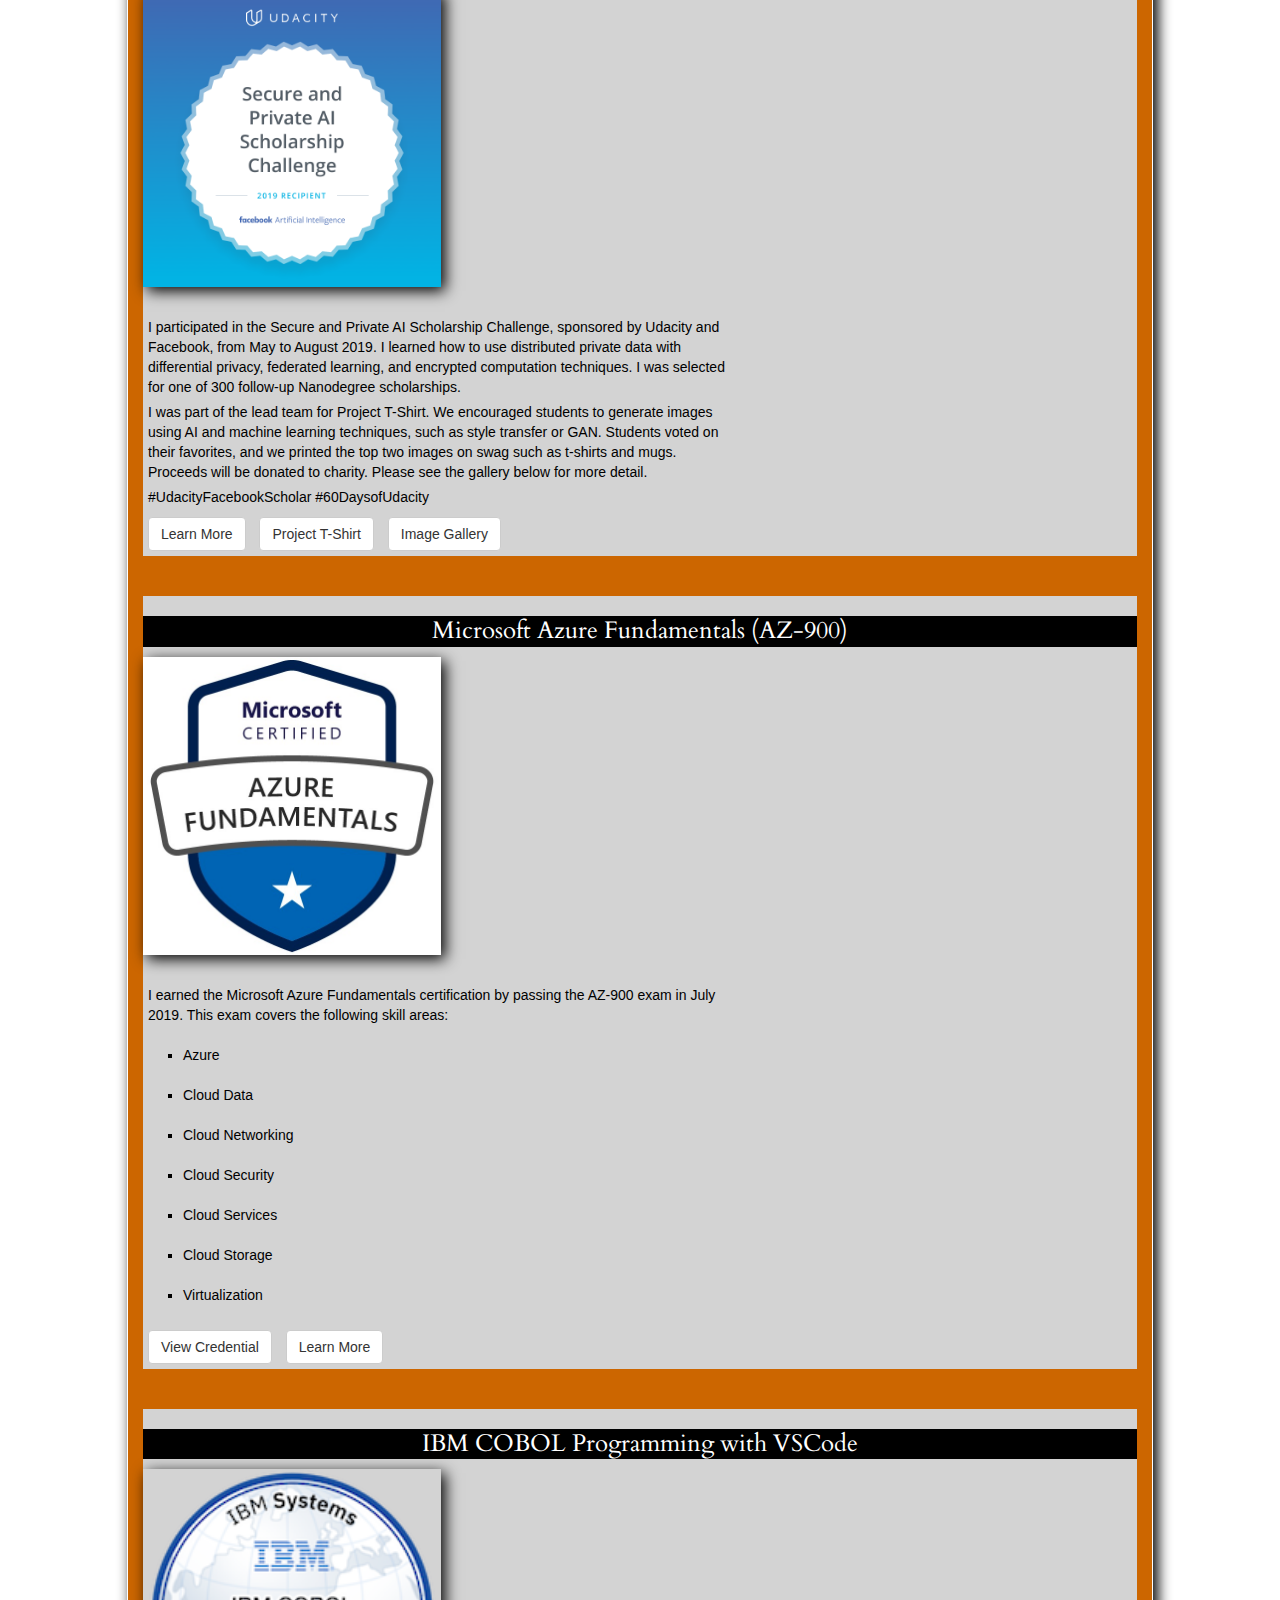
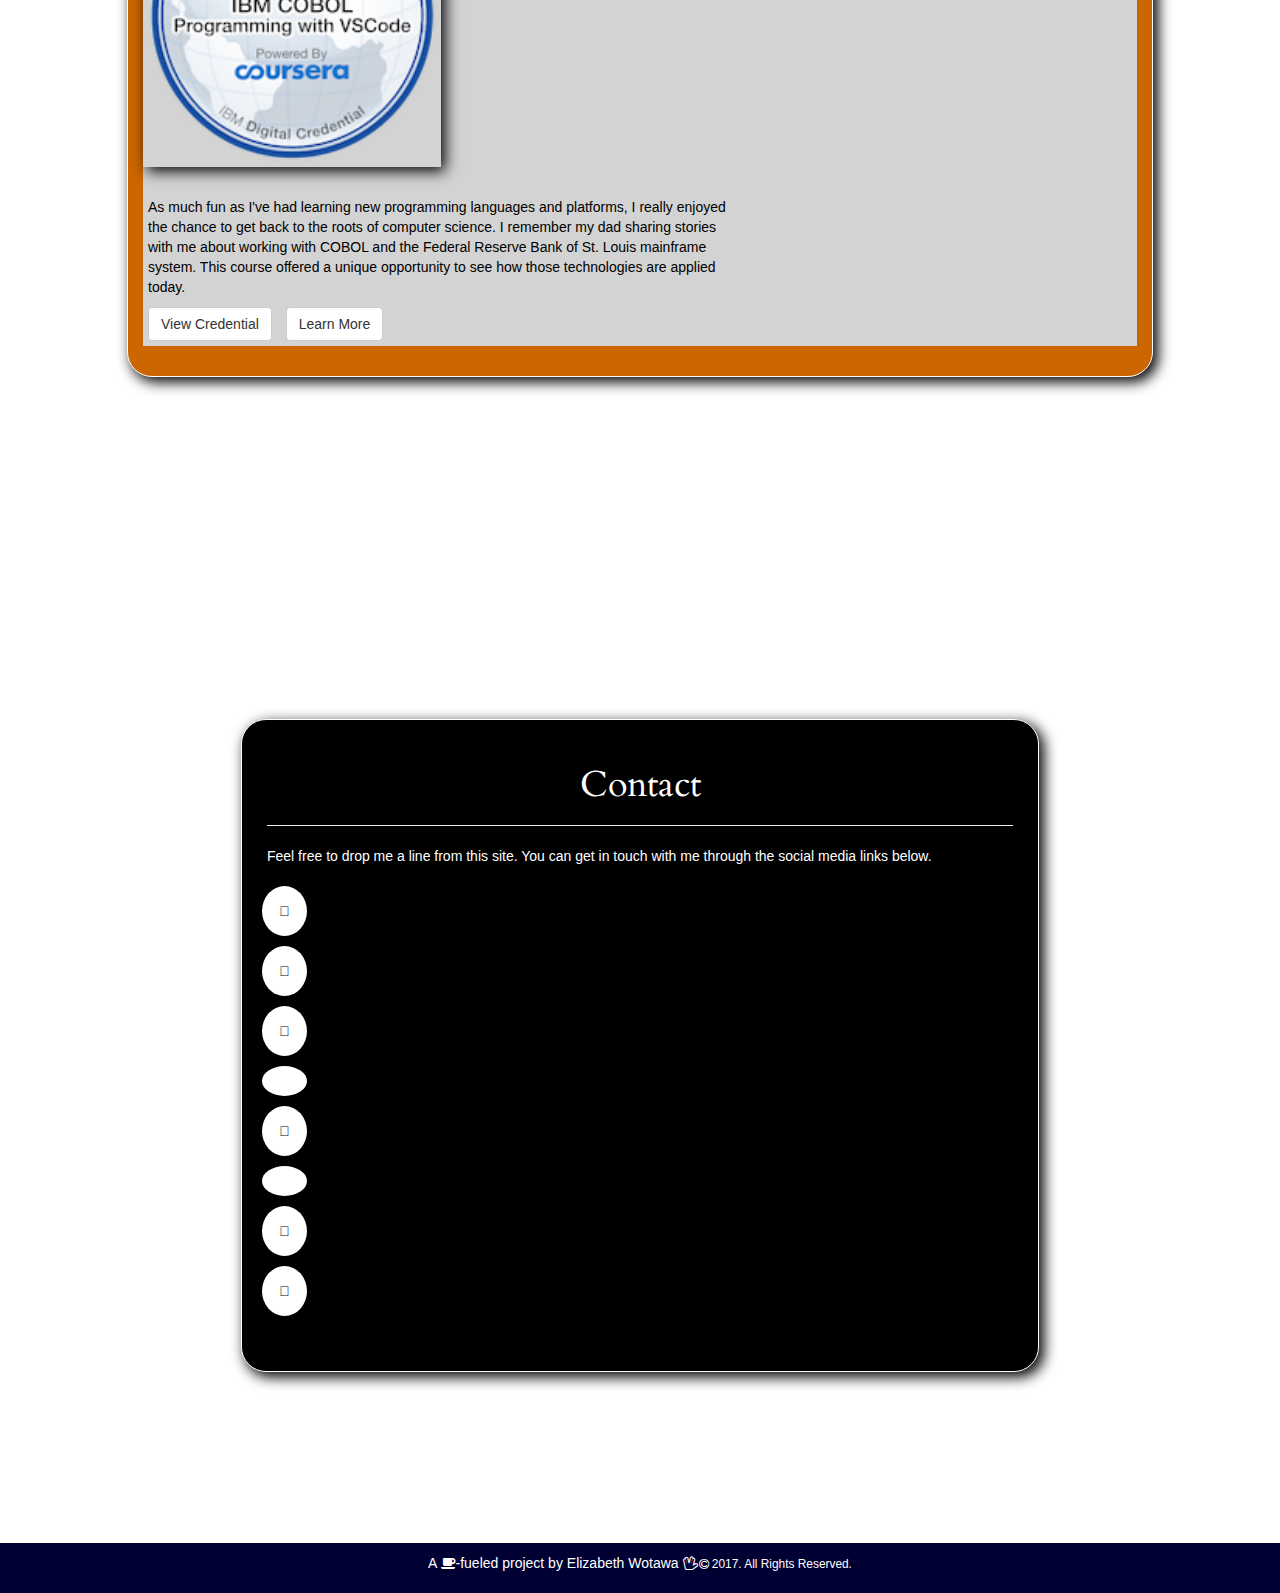
==== commit c6005e47: "fix javascript for buttons, add more JSON" ====
--- a/index.html
+++ b/index.html
@@ -128,7 +128,7 @@
 
 
           <!-- List of portfolio items -->
-          <ul class="portfolio-list">
+          <ul id="fullstack-list" class="portfolio-list">
 
             <li>
               <!-- freeCodeCamp Responsive Web Design -->
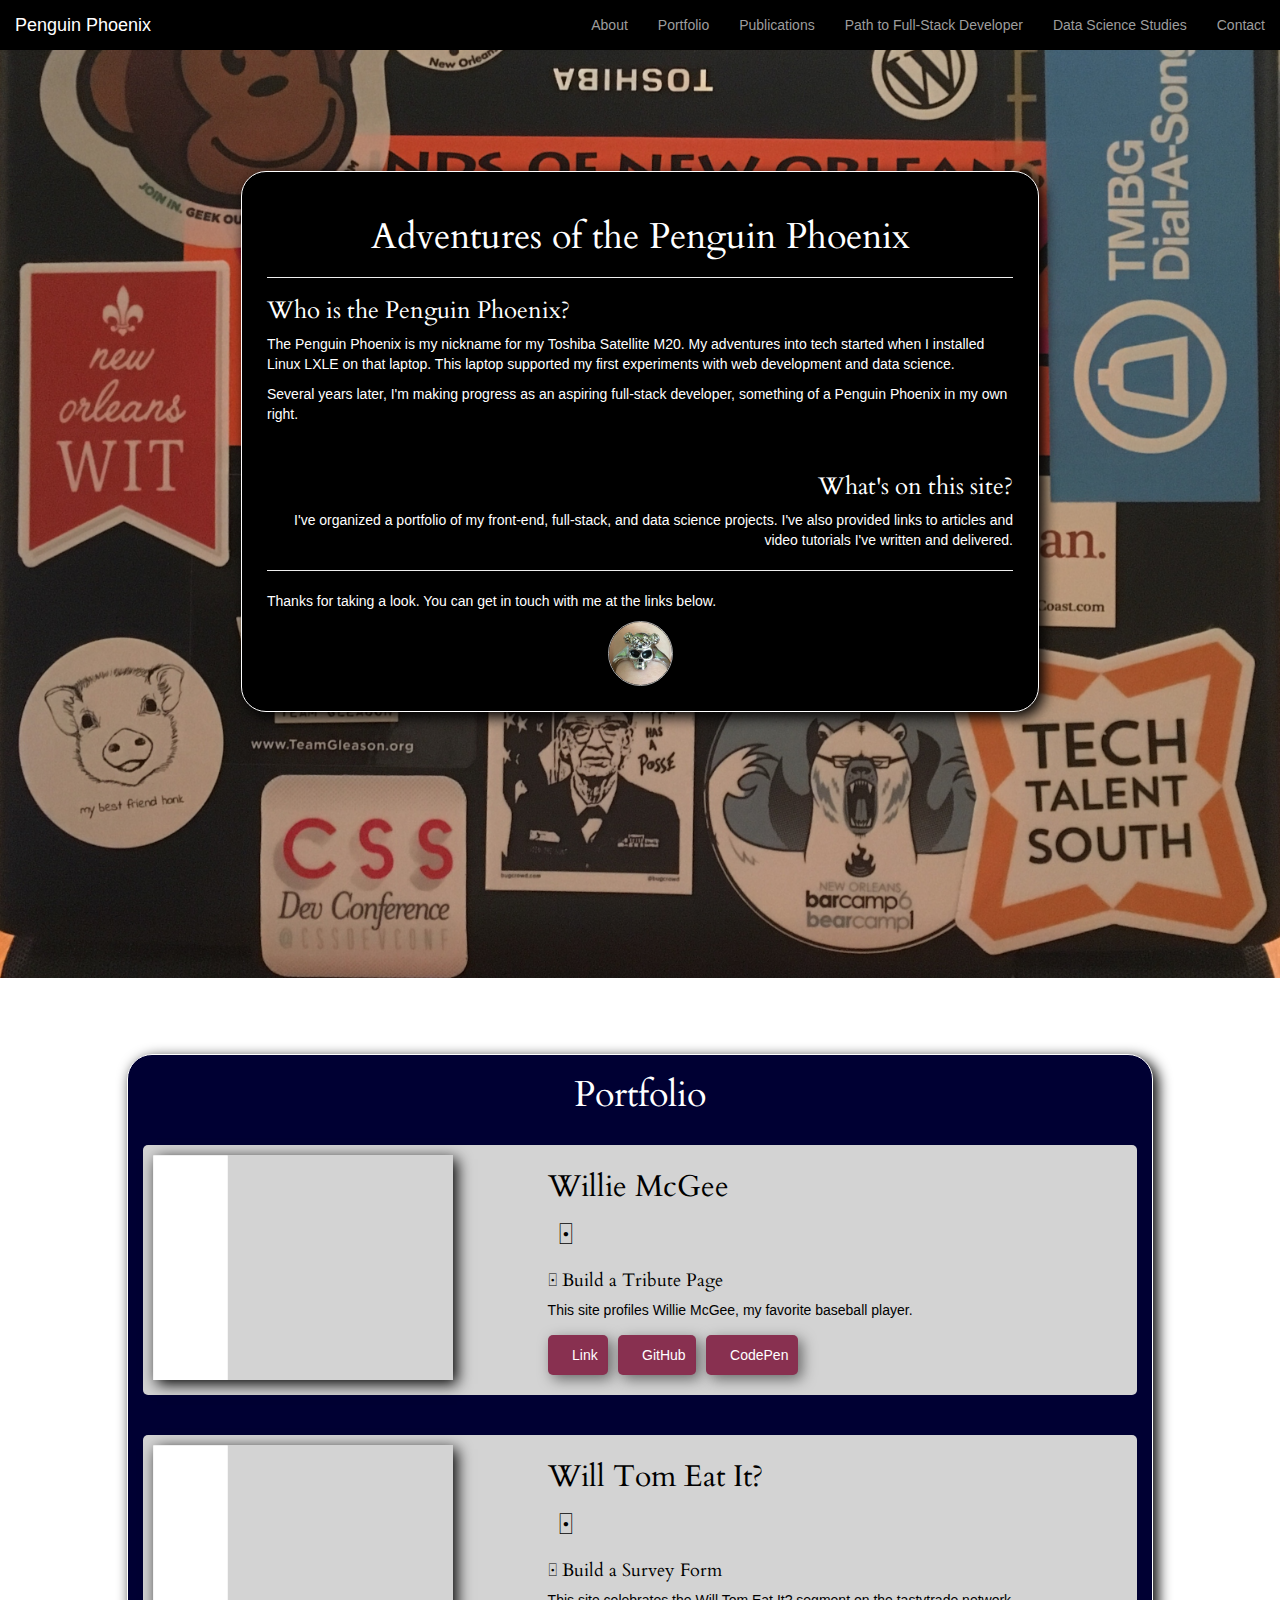
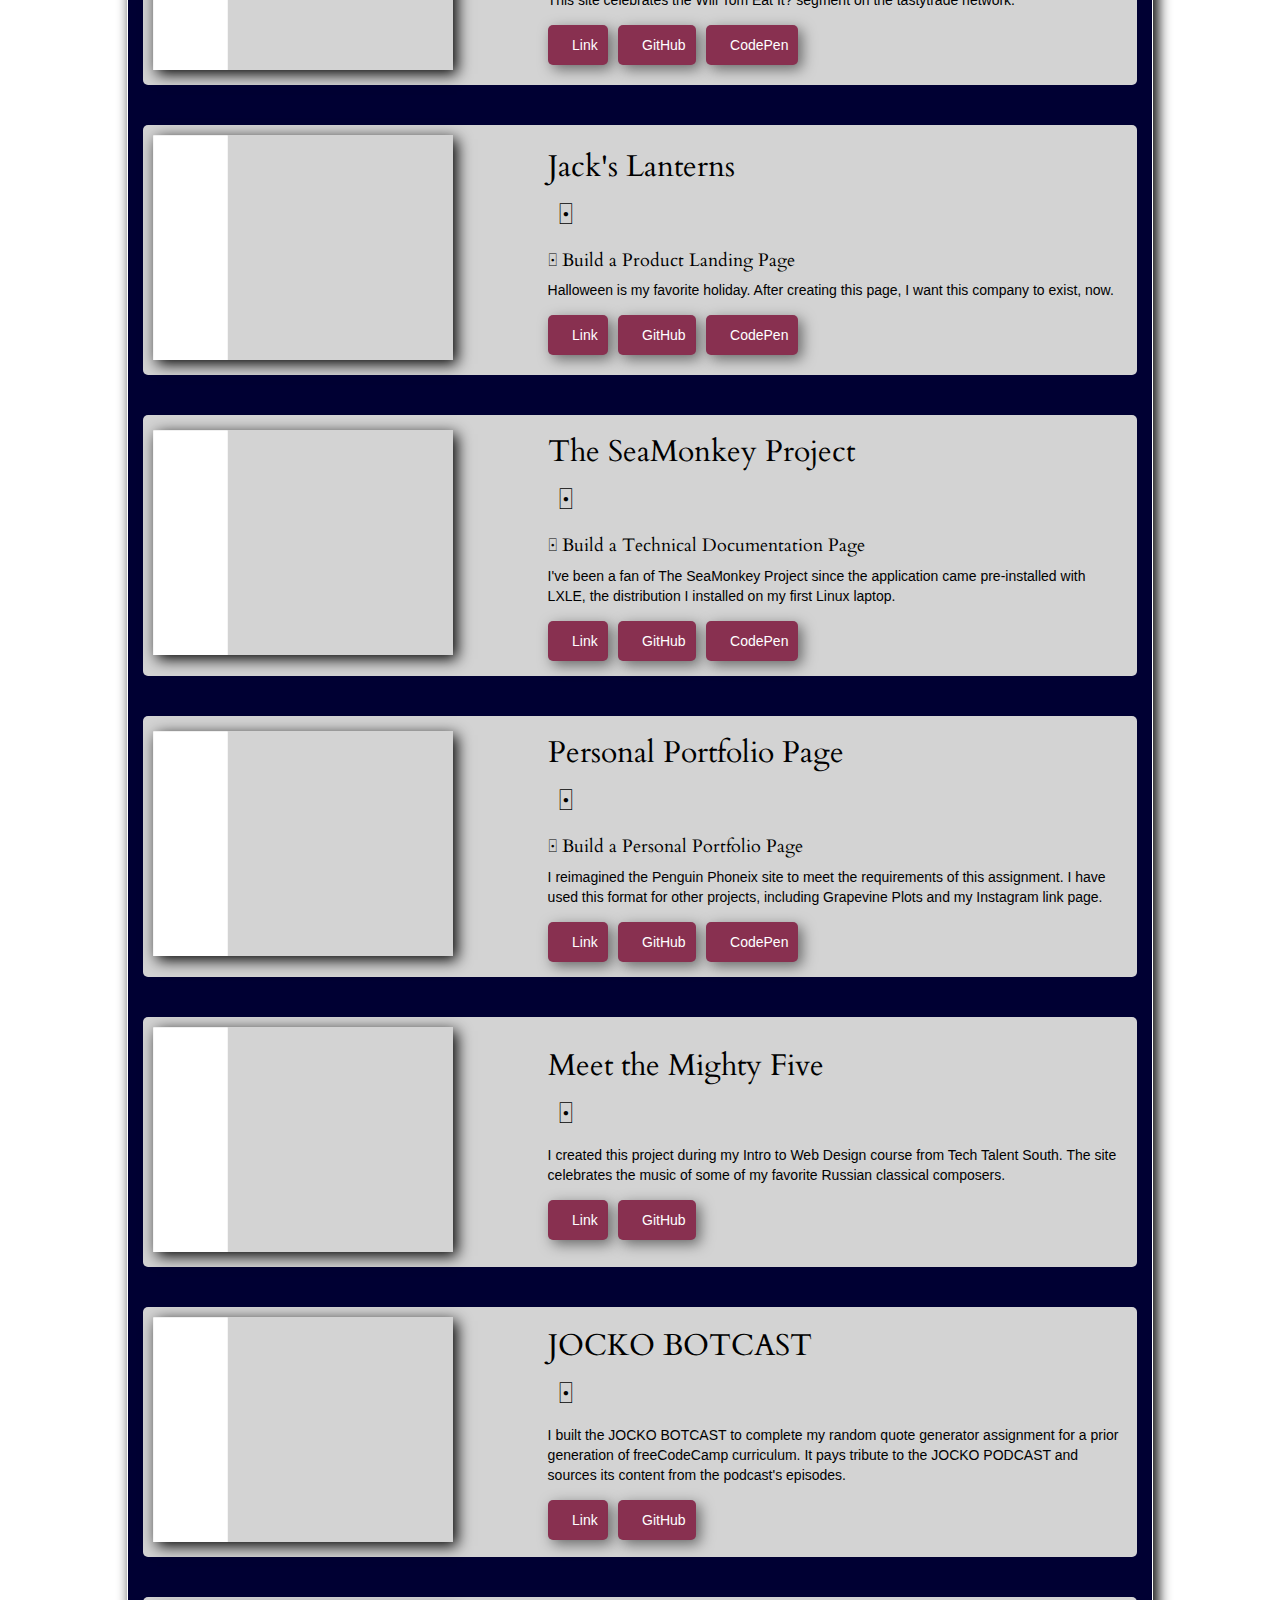
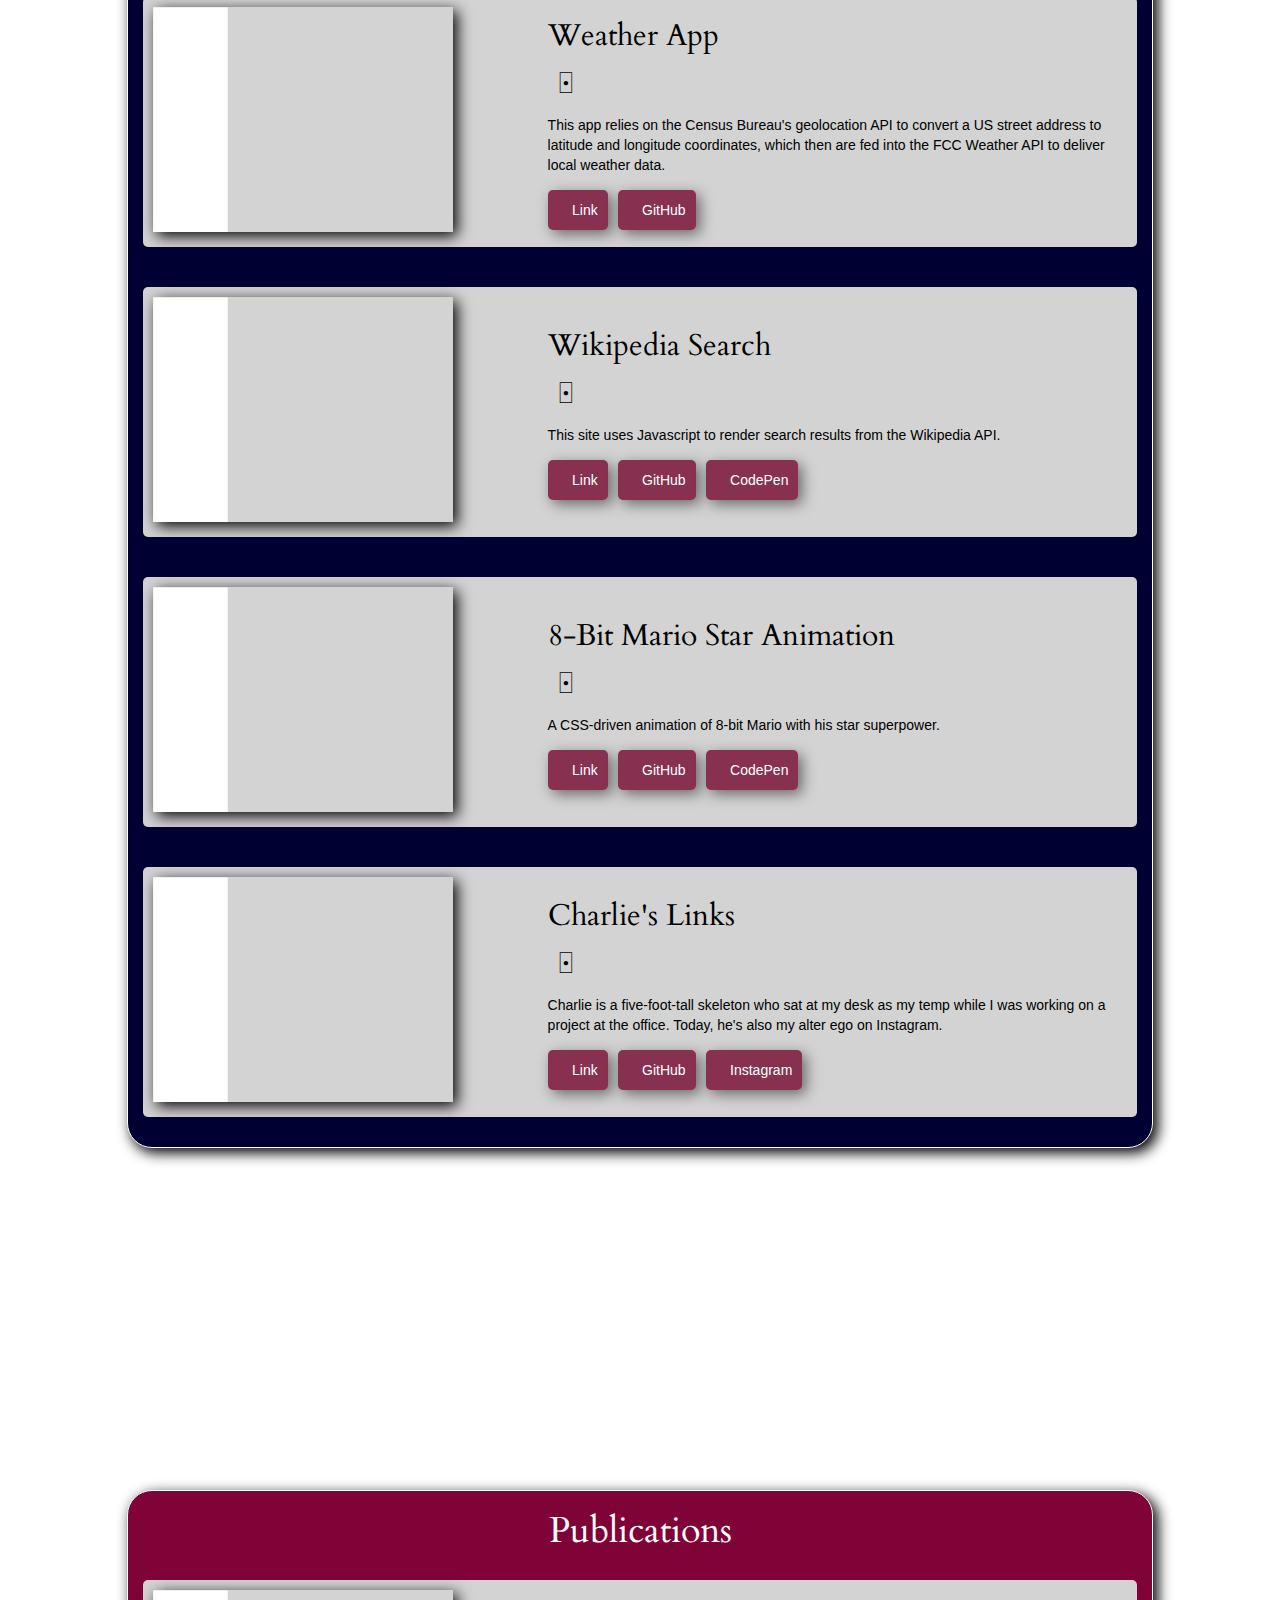
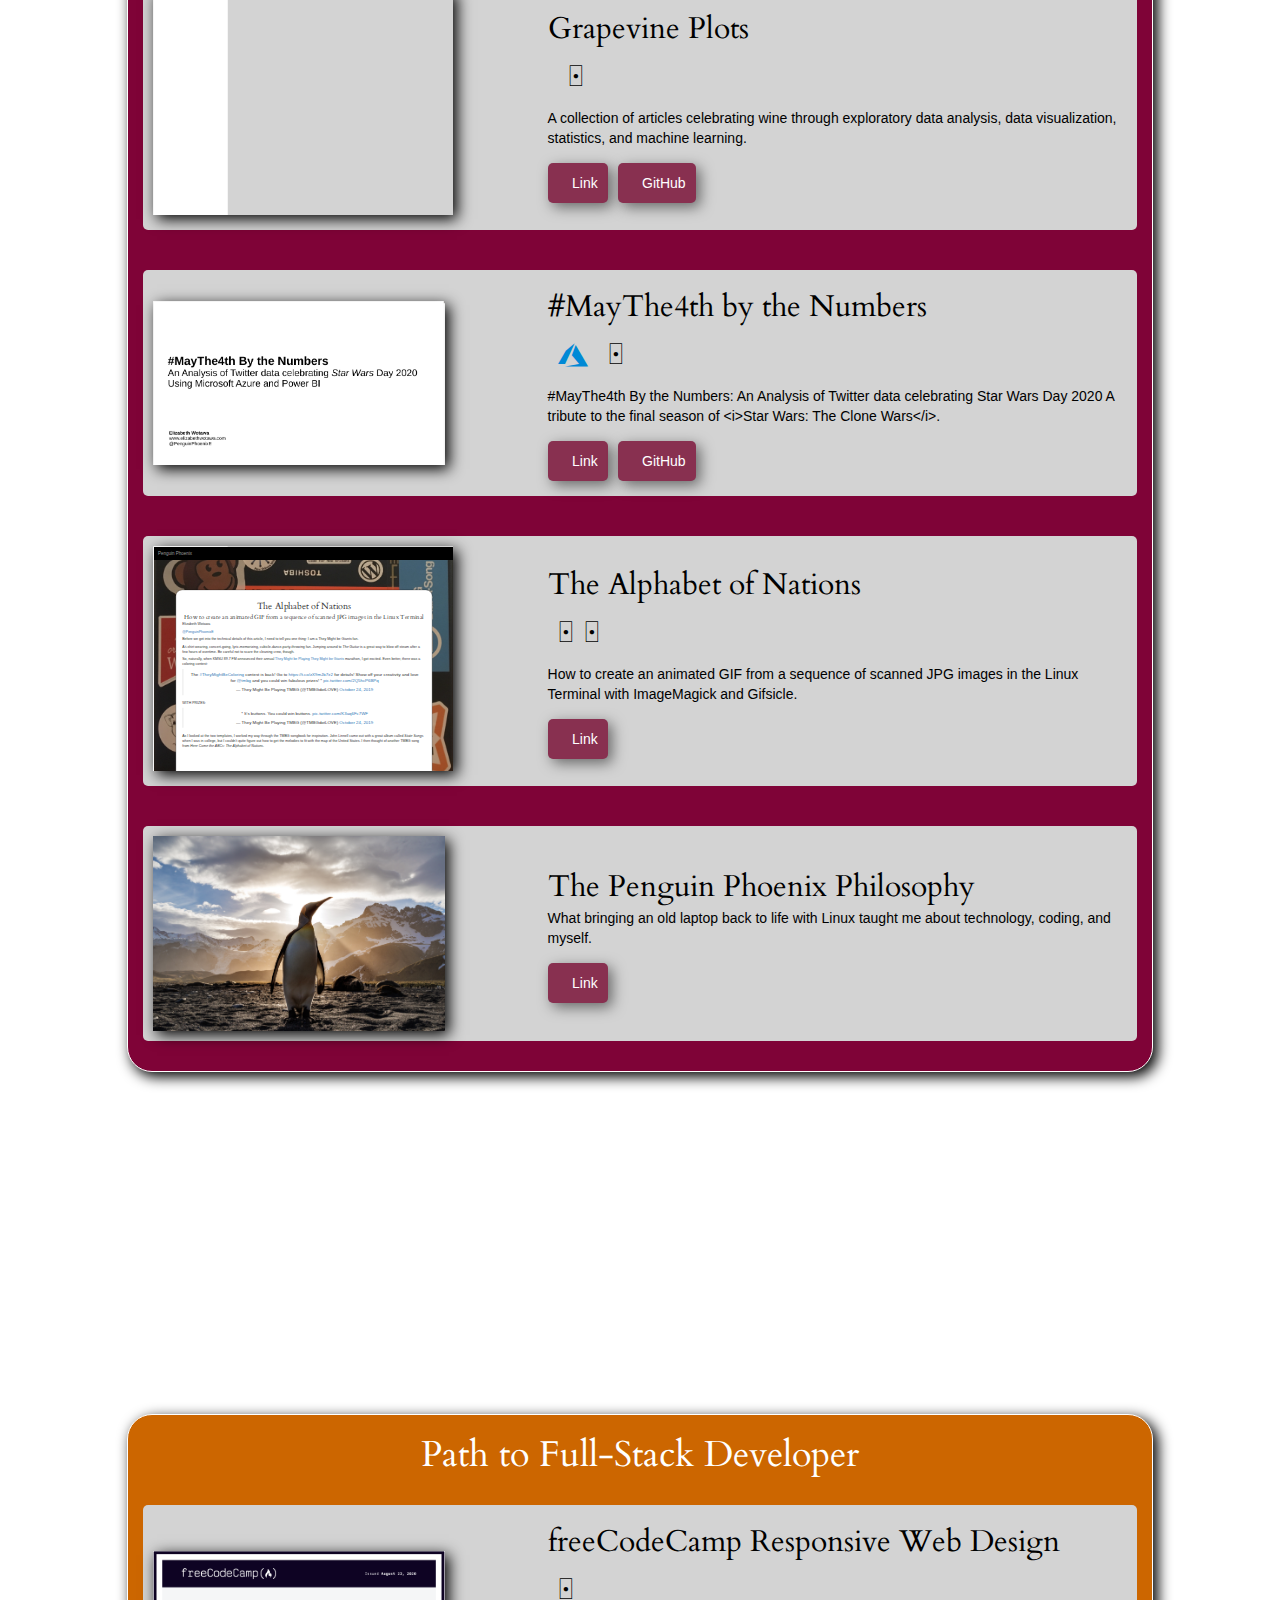
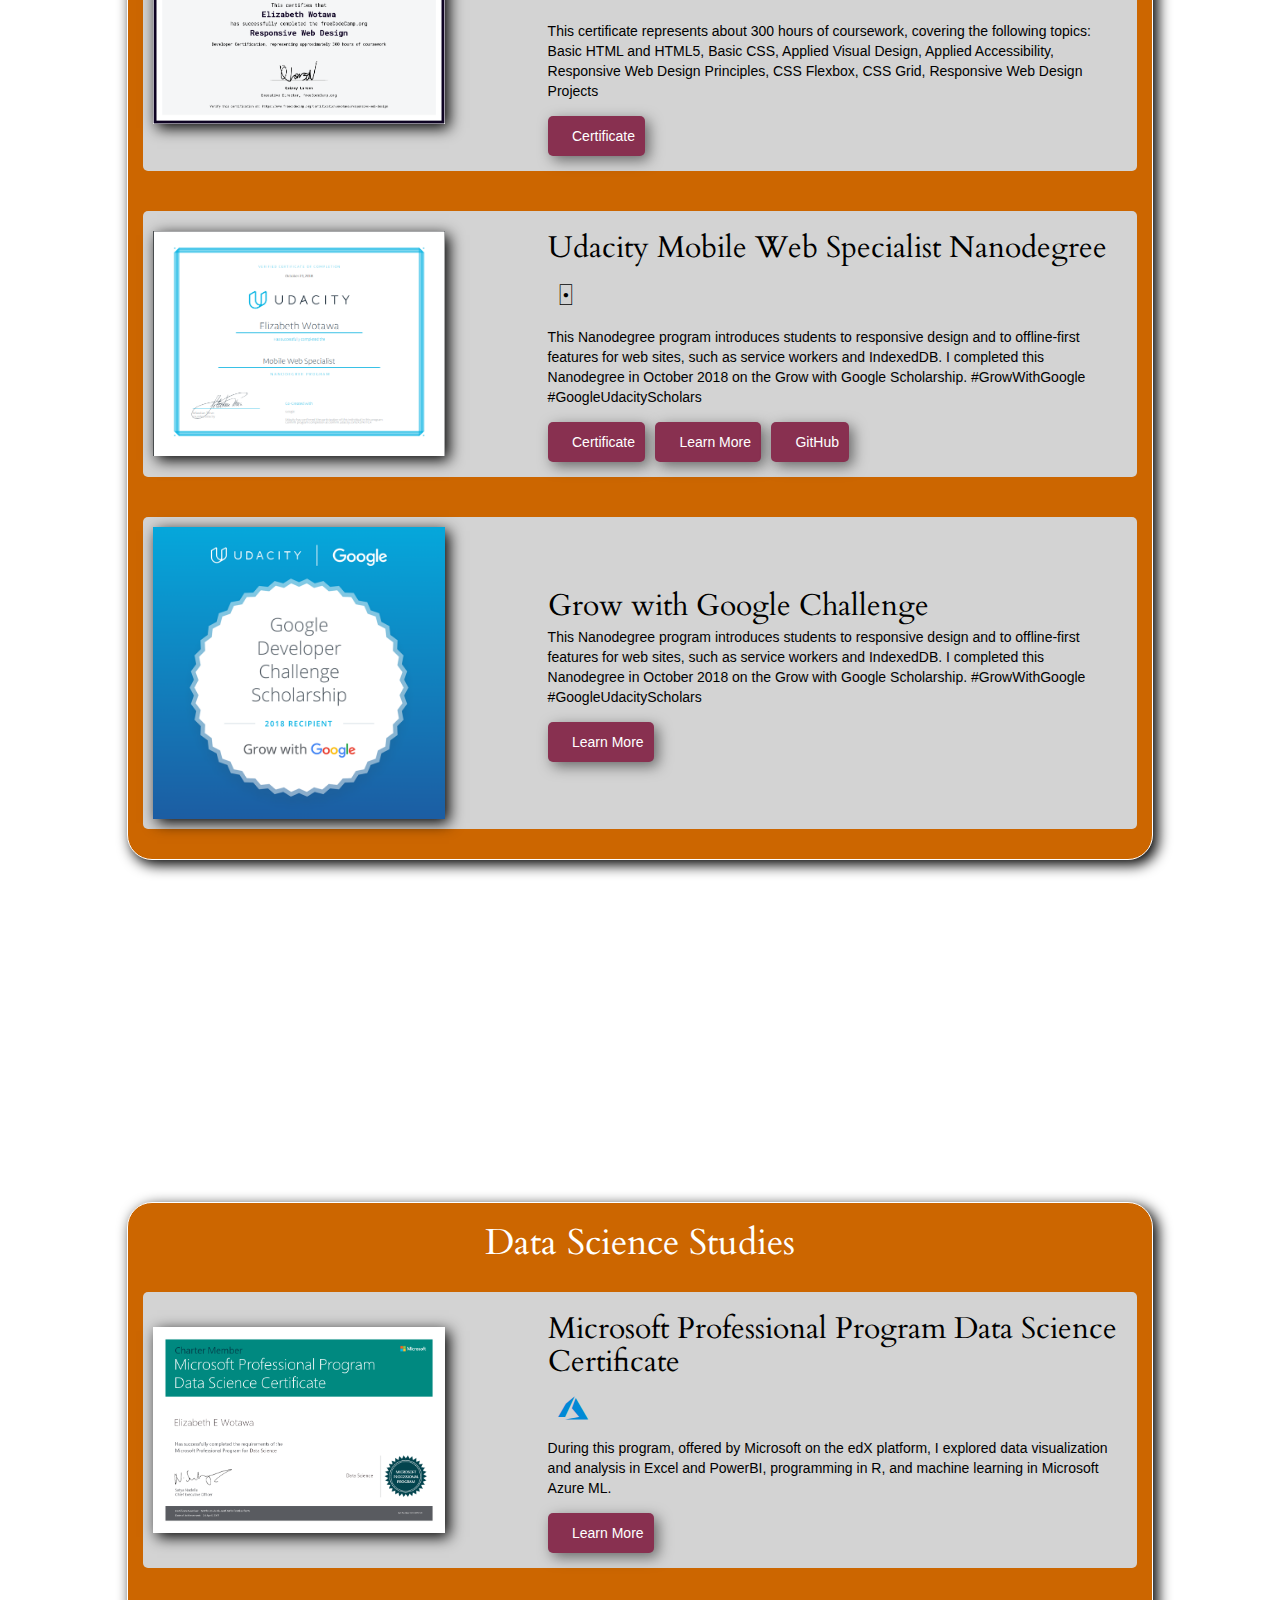
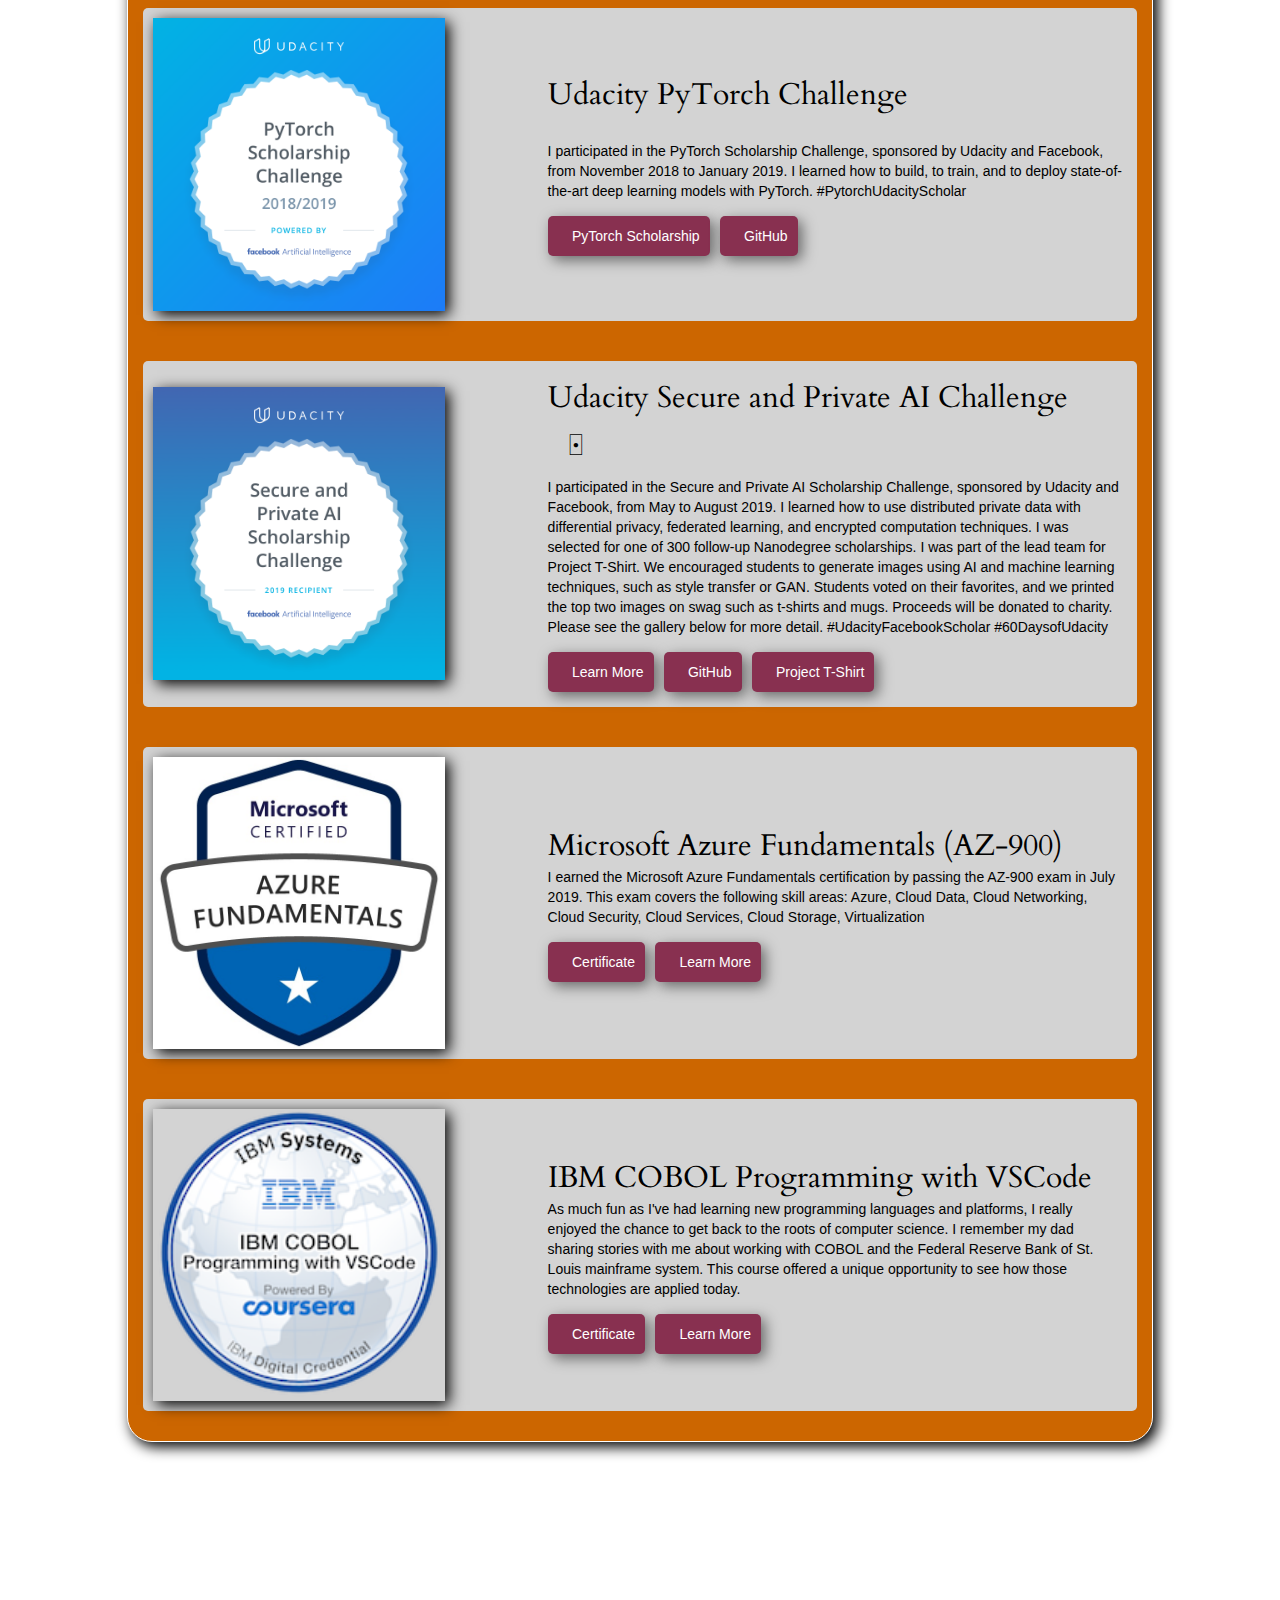
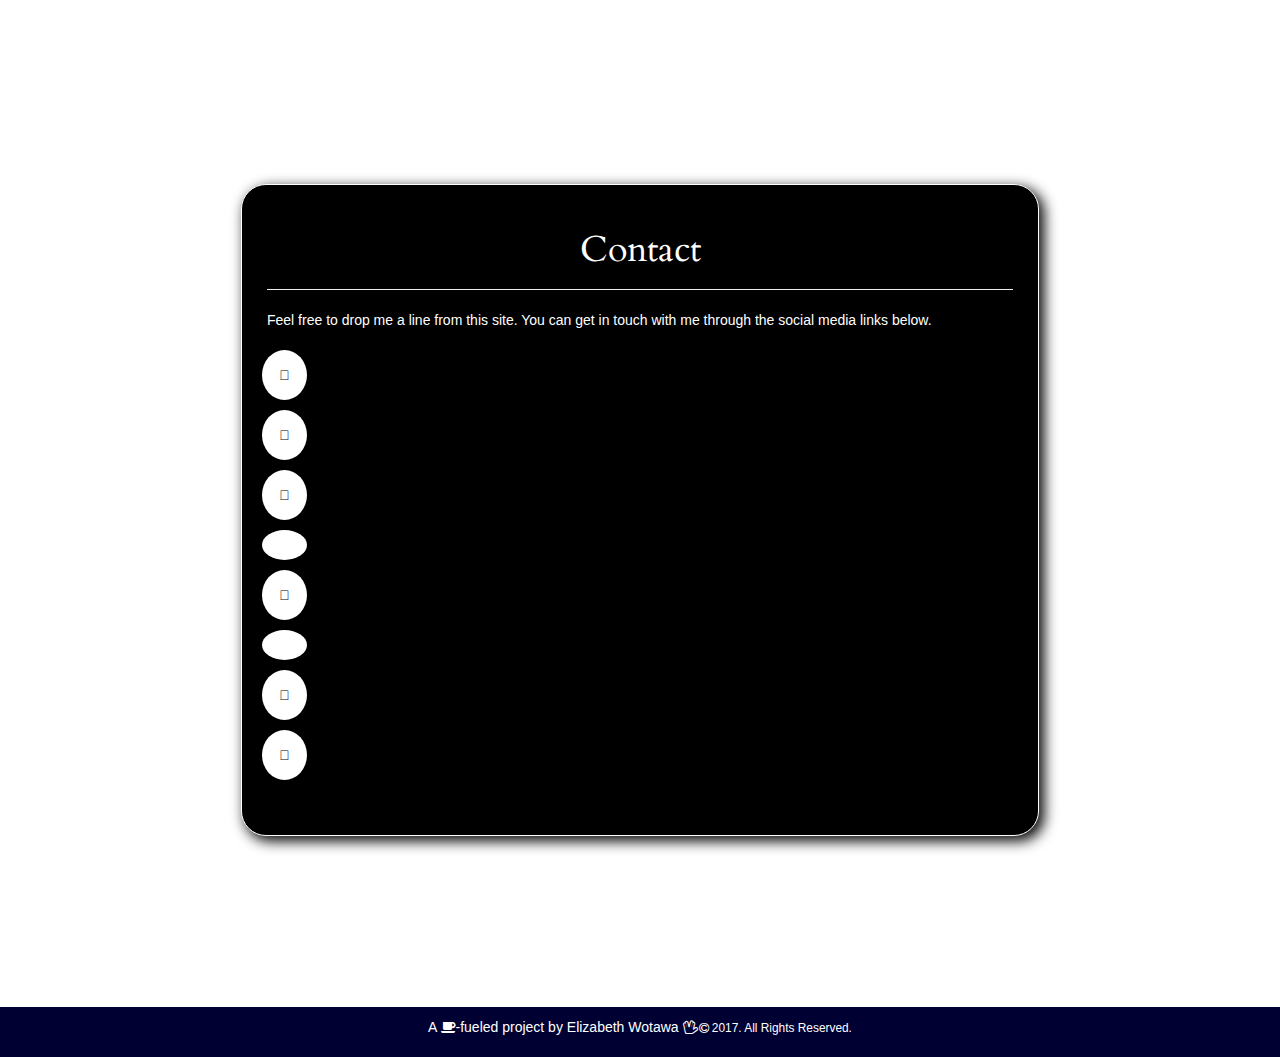
==== commit 99994569: "clean up html, check jumps in JSON." ====
--- a/index.html
+++ b/index.html
@@ -100,90 +100,25 @@
 
         <!-- portfolio -->
         <article id="portfolio" class="container dark-row">
-
           <h1 class="text-center full-width">Portfolio</h1>
-
           <!-- List of portfolio items -->
           <ul id="portfolio-list" class="portfolio-list">
           </ul>
-
         </article>
 
         <!--published content-->
         <article id="publications" class="container dark-rose-row">
           <h1 class="text-center full-width">Publications</h1>
-
           <!-- List of publications -->
           <ul id="pubs-list" class="portfolio-list">
           </ul>
-
         </article>
-
-
 
         <!-- Full-Stack Developer Credentials -->
         <article id="fullstack" class="container dark-orange-row">
-
           <h1 class="text-center full-width">Path to Full-Stack Developer</h1>
-
-
           <!-- List of portfolio items -->
           <ul id="fullstack-list" class="portfolio-list">
-
-            <li>
-              <!-- freeCodeCamp Responsive Web Design -->
-              <h3 class="text-center thumb-box">freeCodeCamp Responsive Web Design</h3>
-              <img class="cred" src="assets/images/fcc_responsive_web_design.png">
-              <div class="caption">
-                <br>
-                <p>This certificate represents about 300 hours of coursework, covering the following topics:</p>
-                <ul>
-                  <li>Basic HTML and HTML5</li>
-                  <li>Basic CSS</li>
-                  <li>Applied Visual Design</li>
-                  <li>Applied Accessibility</li>
-                  <li>Responsive Web Design Principles</li>
-                  <li>CSS Flexbox</li>
-                  <li>CSS Grid</li>
-                  <li>Responsive Web Design Projects</li>
-                </ul>
-                <form>
-                  <input class="btn btn-default" onclick=window.open('https://www.freecodecamp.org/certification/ewotawa/responsive-web-design') type="button" value="View Credential">
-                  <input class="btn btn-default" onclick=window.open('https://www.freecodecamp.org/') type="button" value="Learn More">
-                </form>
-              </div>
-            </li>
-
-            <li>
-              <!-- Grow with Google -->
-              <h3 class="text-center thumb-box">Grow with Google Challenge</h3>
-              <img class="cred" src="assets/images/gwg.png">
-              <div class="caption">
-                <br>
-                <p>I participated in this Google-sponsored Udacity Scholarship challenge in the Intermediate Web Developer path. I was one of 25,000 participants selected to compete for one of 1,000 scholarships to the Udacity Mobile Web Specialist Nanodegrees. I earned the nanodegree scholarship in January 2018.</p>
-                <p>#GrowWithGoogle #GoogleUdacityScholars</p>
-                <form>
-                  <input class="btn btn-default" onclick=window.open('https://www.udacity.com/grow-with-google') type="button" value="Learn More">
-                </form>
-              </div>
-            </li>
-
-            <li>
-              <!-- Udacity Mobile Web Specialist Nanodegree -->
-              <h3 class="text-center thumb-box">Udacity Mobile Web Specialist Nanodegree</h3>
-              <img class="cred" src="assets/images/udacity_nanodegree.png">
-              <div class="caption">
-                <br>
-                <p>This Nanodegree program introduces students to responsive design and to offline-first features for web sites, such as service workers and IndexedDB. I completed this Nanodegree in October 2018 on the Grow with Google Scholarship.</p>
-                <p>#GrowWithGoogle #GoogleUdacityScholars</p>
-                <form>
-                  <input class="btn btn-default" onclick=window.open('https://confirm.udacity.com/XZPKTTCA') type="button" value="View Certificate">
-                  <input class="btn btn-default" onclick=window.open('https://www.udacity.com/course/mobile-web-specialist-nanodegree--nd024') type="button" value="Learn More">
-                  <input class="btn btn-default" onclick=window.open('https://github.com/ewotawa/mws-restaurant-stage-1') type="button" value="Final Project">
-                </form>
-              </div>
-            </li>
-
           </ul>
         </article>
 
@@ -193,90 +128,7 @@
           <h1 class="text-center full-width">Data Science Studies</h1>
 
           <!-- List of portfolio items -->
-          <ul class="portfolio-list">
-
-            <li>
-              <!-- Microsoft Professional Program -->
-              <h3 class="text-center thumb-box">Microsoft Professional Program Data Science Certificate</h3>
-              <img class="cred" src="assets/images/mpp.png">
-              <div class="caption">
-                <br>
-                <p>During this program, offered by Microsoft on the edX platform, I explored data visualization and analysis in Excel and PowerBI, programming in R, and machine learning in Microsoft Azure ML.</p>
-                <form>
-                  <input class="btn btn-default" onclick=window.open('https://www.edx.org/microsoft-professional-program-data-science') type="button" value="Learn More">
-                </form>
-              </div>
-            </li>
-
-            <li>
-              <!-- Udacity PyTorch Challenge -->
-              <h3 class="text-center thumb-box">Udacity PyTorch Challenge</h3>
-              <img class="cred" src="assets/images/pytorch.png">
-              <div class="caption">
-                <br>
-                <p>I participated in the PyTorch Scholarship Challenge, sponsored by Udacity and Facebook, from November 2018 to January 2019. I learned how to build, to train, and to deploy state-of-the-art deep learning models with PyTorch.</p>
-                <p>#PytorchUdacityScholar</p>
-                <form>
-                  <input class="btn btn-default" onclick=window.open('https://www.udacity.com/facebook-pytorch-scholarship') type="button" value="Learn More">
-                  <input class="btn btn-default" onclick=window.open('https://github.com/ewotawa/udacity_pytorch_challenge') type="button" value="Final Project">
-                </form>
-              </div>
-            </li>
-
-            <li>
-              <!-- Udacity Secure and Private AI Challenge -->
-              <h3 class="text-center thumb-box">Udacity Secure and Private AI Challenge</h3>
-              <img class="cred" src="assets/images/secure-private-ai.png">
-              <div class="caption">
-                <br>
-                <p>I participated in the Secure and Private AI Scholarship Challenge, sponsored by Udacity and Facebook, from May to August 2019. I learned how to use distributed private data with differential privacy, federated learning, and encrypted computation techniques. I was selected for one of 300 follow-up Nanodegree scholarships.</p>
-                <p>I was part of the lead team for Project T-Shirt. We encouraged students to generate images using AI and machine learning techniques, such as style transfer or GAN. Students voted on their favorites, and we printed the top two images on swag such as t-shirts and mugs. Proceeds will be donated to charity. Please see the gallery below for more detail.</p>
-                <p>#UdacityFacebookScholar #60DaysofUdacity</p>
-                <form>
-                  <input class="btn btn-default" onclick=window.open('https://www.udacity.com/facebook-AI-scholarship') type="button" value="Learn More">
-                  <input class="btn btn-default" onclick=window.open('https://github.com/parthatom/GANonTshirtTutorial') type="button" value="Project T-Shirt">
-                  <input class="btn btn-default" onclick=window.open('https://ewotawa.github.io/spaic_tshirt_gallery/') type="button" value="Image Gallery">
-                </form>
-              </div>
-            </li>
-
-            <li>
-              <!-- Microsoft Azure Fundamentals -->
-              <h3 class="text-center thumb-box">Microsoft Azure Fundamentals (AZ-900)</h3>
-              <img class="cred" src="assets/images/az900.JPG">
-              <div class="caption">
-                <br>
-                <p>I earned the Microsoft Azure Fundamentals certification by passing the AZ-900 exam in July 2019. This exam covers the following skill areas:</p>
-                <ul>
-                  <li>Azure</li>
-                  <li>Cloud Data</li>
-                  <li>Cloud Networking</li>
-                  <li>Cloud Security</li>
-                  <li>Cloud Services</li>
-                  <li>Cloud Storage</li>
-                  <li>Virtualization</li>
-                </ul>
-                <form>
-                  <input class="btn btn-default" onclick=window.open('https://www.youracclaim.com/badges/c8e18533-7416-4e3f-b8c6-7c8e5c3c0cfc/public_url') type="button" value="View Credential">
-                  <input class="btn btn-default" onclick=window.open('https://www.microsoft.com/en-us/learning/exam-AZ-900.aspx') type="button" value="Learn More">
-                </form>
-              </div>
-            </li>
-
-            <li>
-              <!-- IBM COBOL Programming with VSCode -->
-              <h3 class="text-center thumb-box">IBM COBOL Programming with VSCode</h3>
-              <img class="cred" src="assets/images/ibm-cobol-programming-with-vscode.png">
-              <div class="caption">
-                <br>
-                <p>As much fun as I've had learning new programming languages and platforms, I really enjoyed the chance to get back to the roots of computer science. I remember my dad sharing stories with me about working with COBOL and the Federal Reserve Bank of St. Louis mainframe system. This course offered a unique opportunity to see how those technologies are applied today.</p>
-                <form>
-                  <input class="btn btn-default" onclick=window.open('https://www.youracclaim.com/badges/2ddbf15e-9e4a-41f5-86fc-362e6150a19a/public_url') type="button" value="View Credential">
-                  <input class="btn btn-default" onclick=window.open('https://www.coursera.org/learn/cobol-programming-vscode?') type="button" value="Learn More">
-                </form>
-              </div>
-            </li>
-
+          <ul id="datascience-list" class="portfolio-list">
           </ul>
         </article>
 
@@ -286,32 +138,19 @@
           <p>Feel free to drop me a line from this site. You can get in touch with me through the social media links below.</p>
           <div class="row text-center">
             <p onclick=window.open('https://www.freecodecamp.org/ewotawa') class="fab fa-free-code-camp fa-contact" role="button"></p>
-
             <p onclick=window.open('https://codepen.io/ewotawa/') class="fab fa-codepen fa-contact" role="button"></p>
-
             <p onclick=window.open('https://github.com/ewotawa') class="fab fa-github fa-contact" role="button"></p>
-
             <p onclick=window.open('https://www.linkedin.com/in/elizabethwotawa/') class="fab fa-linkedin-in fa-contact" role="button"></p>
-
             <p onclick=window.open('https://mobile.twitter.com/PenguinPhoenixE') class="fab fa-twitter fa-contact" role="button"></p>
-
             <p onclick=window.open('https://medium.com/@ewotawa') class="fab fa-medium-m fa-contact" role="button"></p>
-
             <!-- <p onclick=window.open('https://www.kaggle.com/ewotawa') class="fab fa-kaggle fa-contact" role="button"></p> -->
-
             <p onclick=window.open('https://www.youtube.com/channel/UCvjRTRpbT3PZ0jwKd8aOiEg') class="fab fa-youtube fa-contact" role="button"></p>
-
             <!-- <p onclick=window.open('https://trailblazer.me/id/ewotawa') class="fab fa-salesforce fa-contact" role="button"></p> -->
-
             <p onclick=window.open('https://www.instagram.com/charlie_skeleton/') class="fab fa-instagram fa-contact" role="button"></p>
-
             <br>
           </div>
         </article>
-
       </section>
-
-
 
       <footer>
         <div class="dark-row-footer">
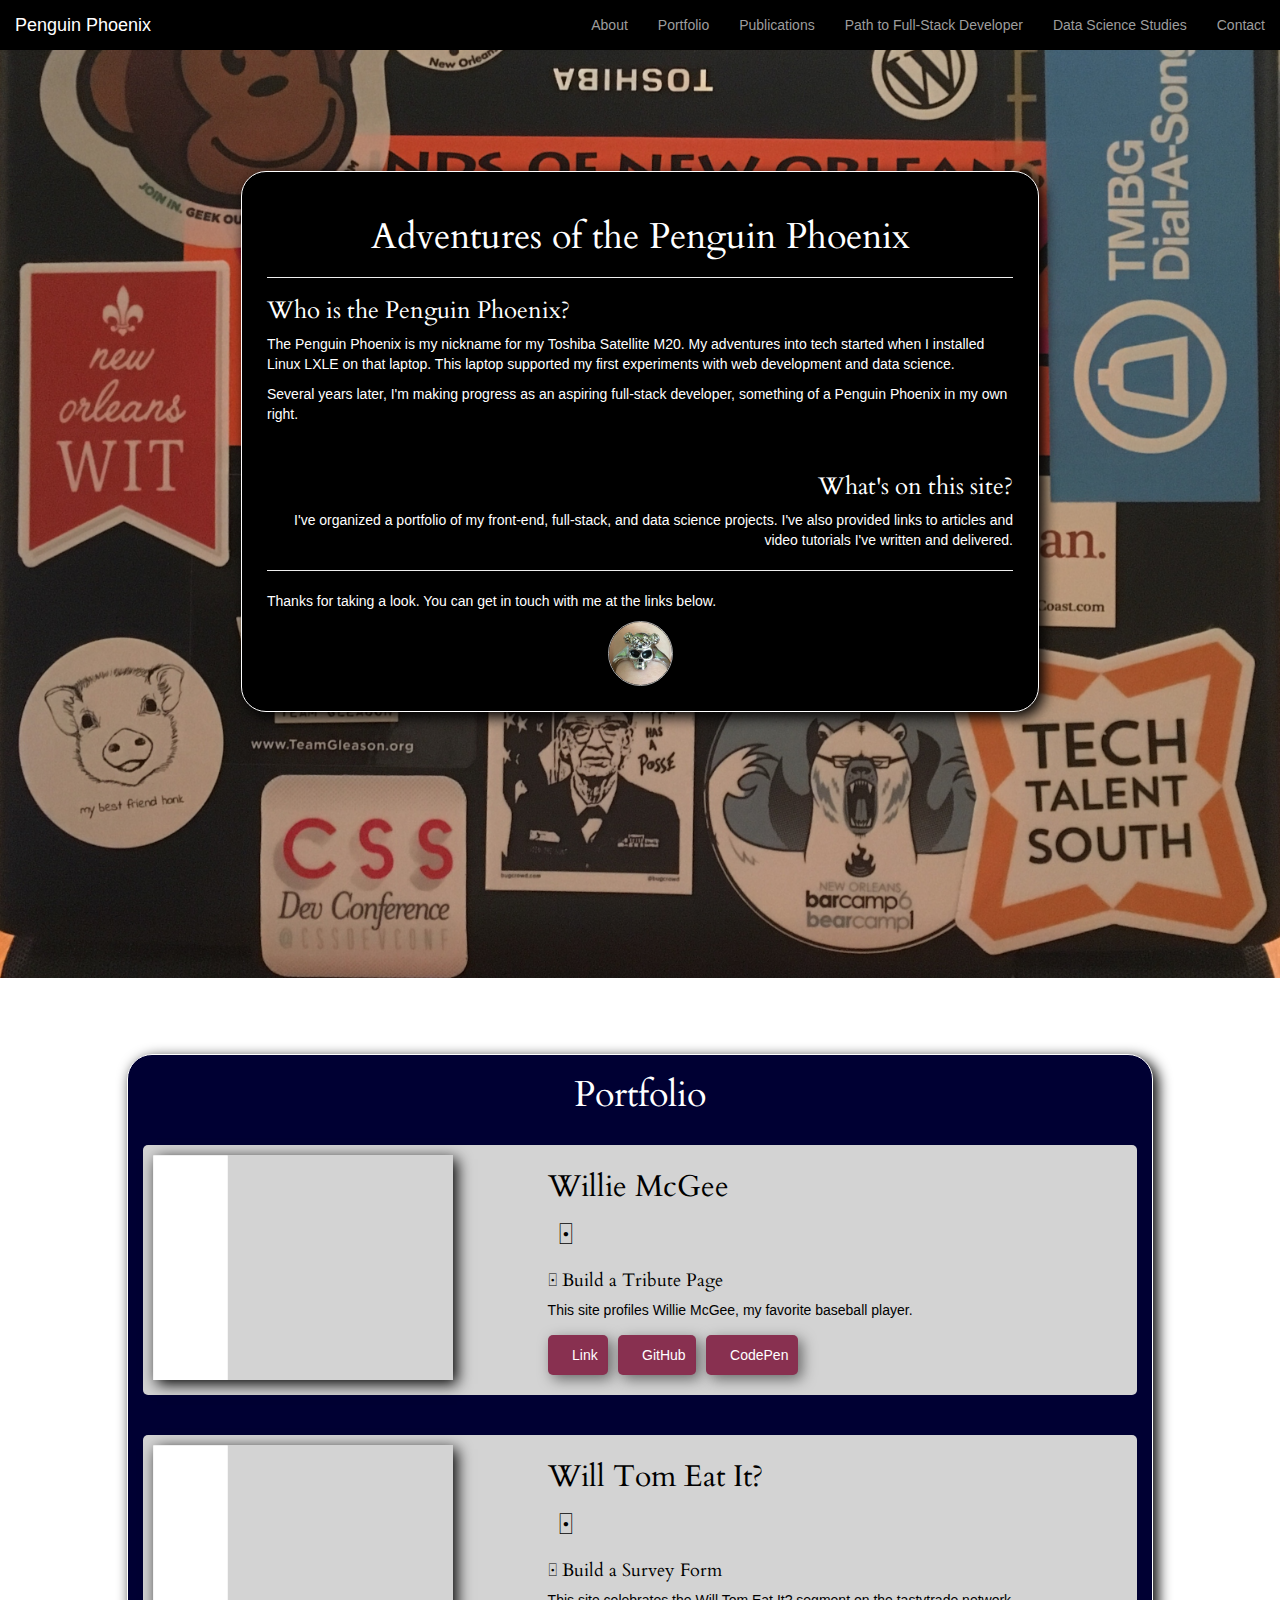
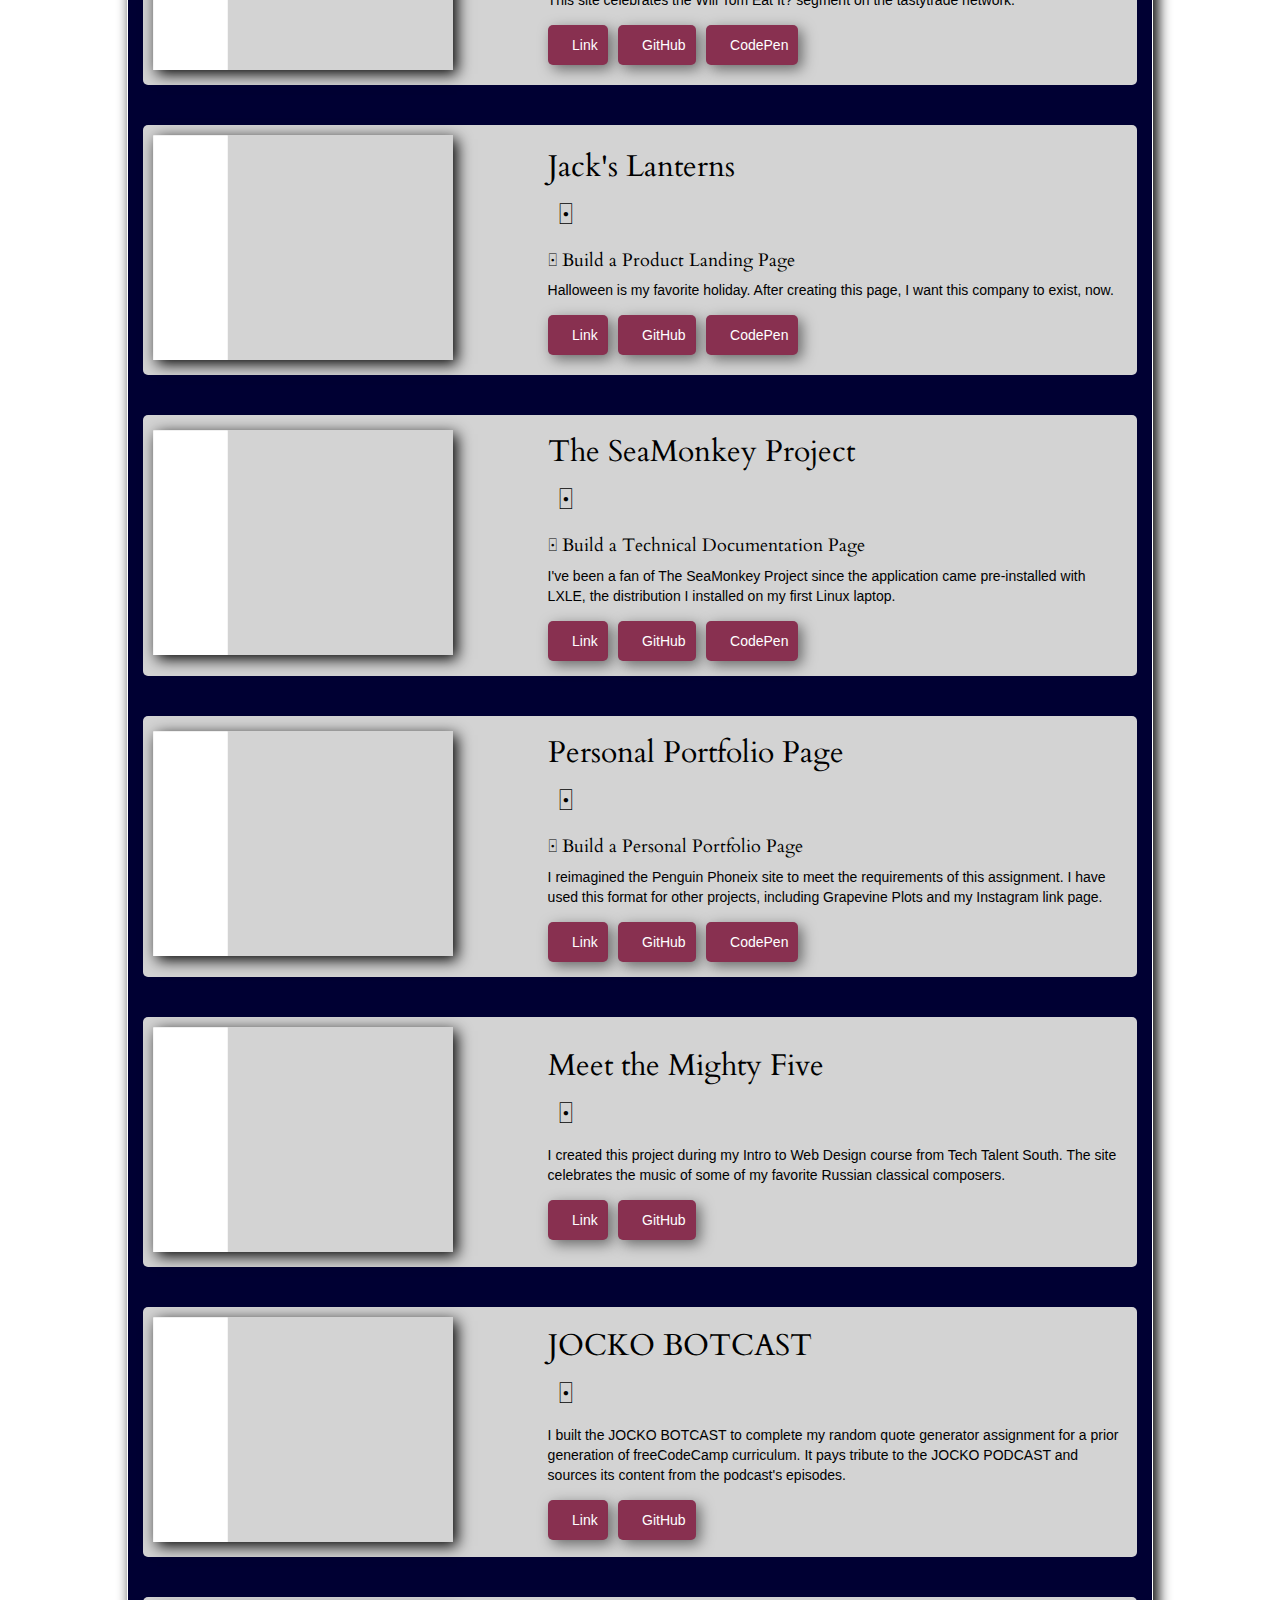
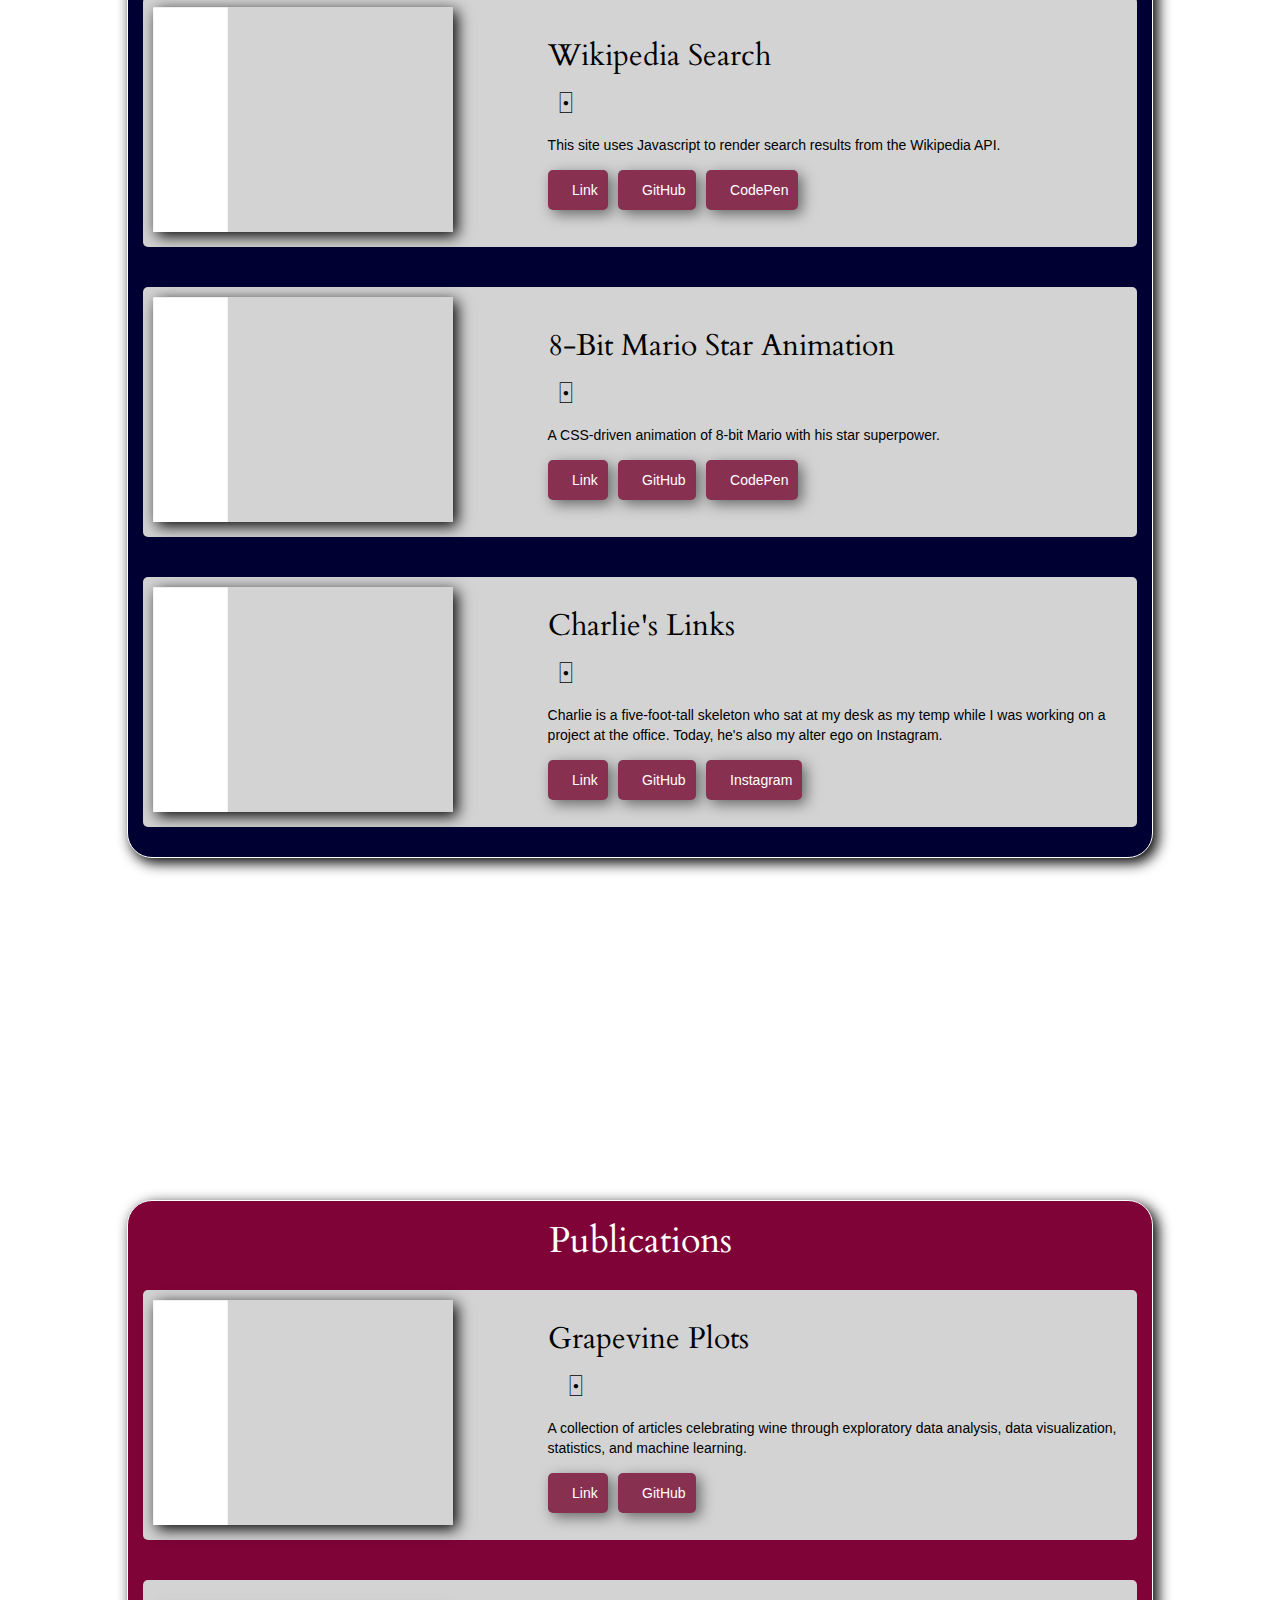
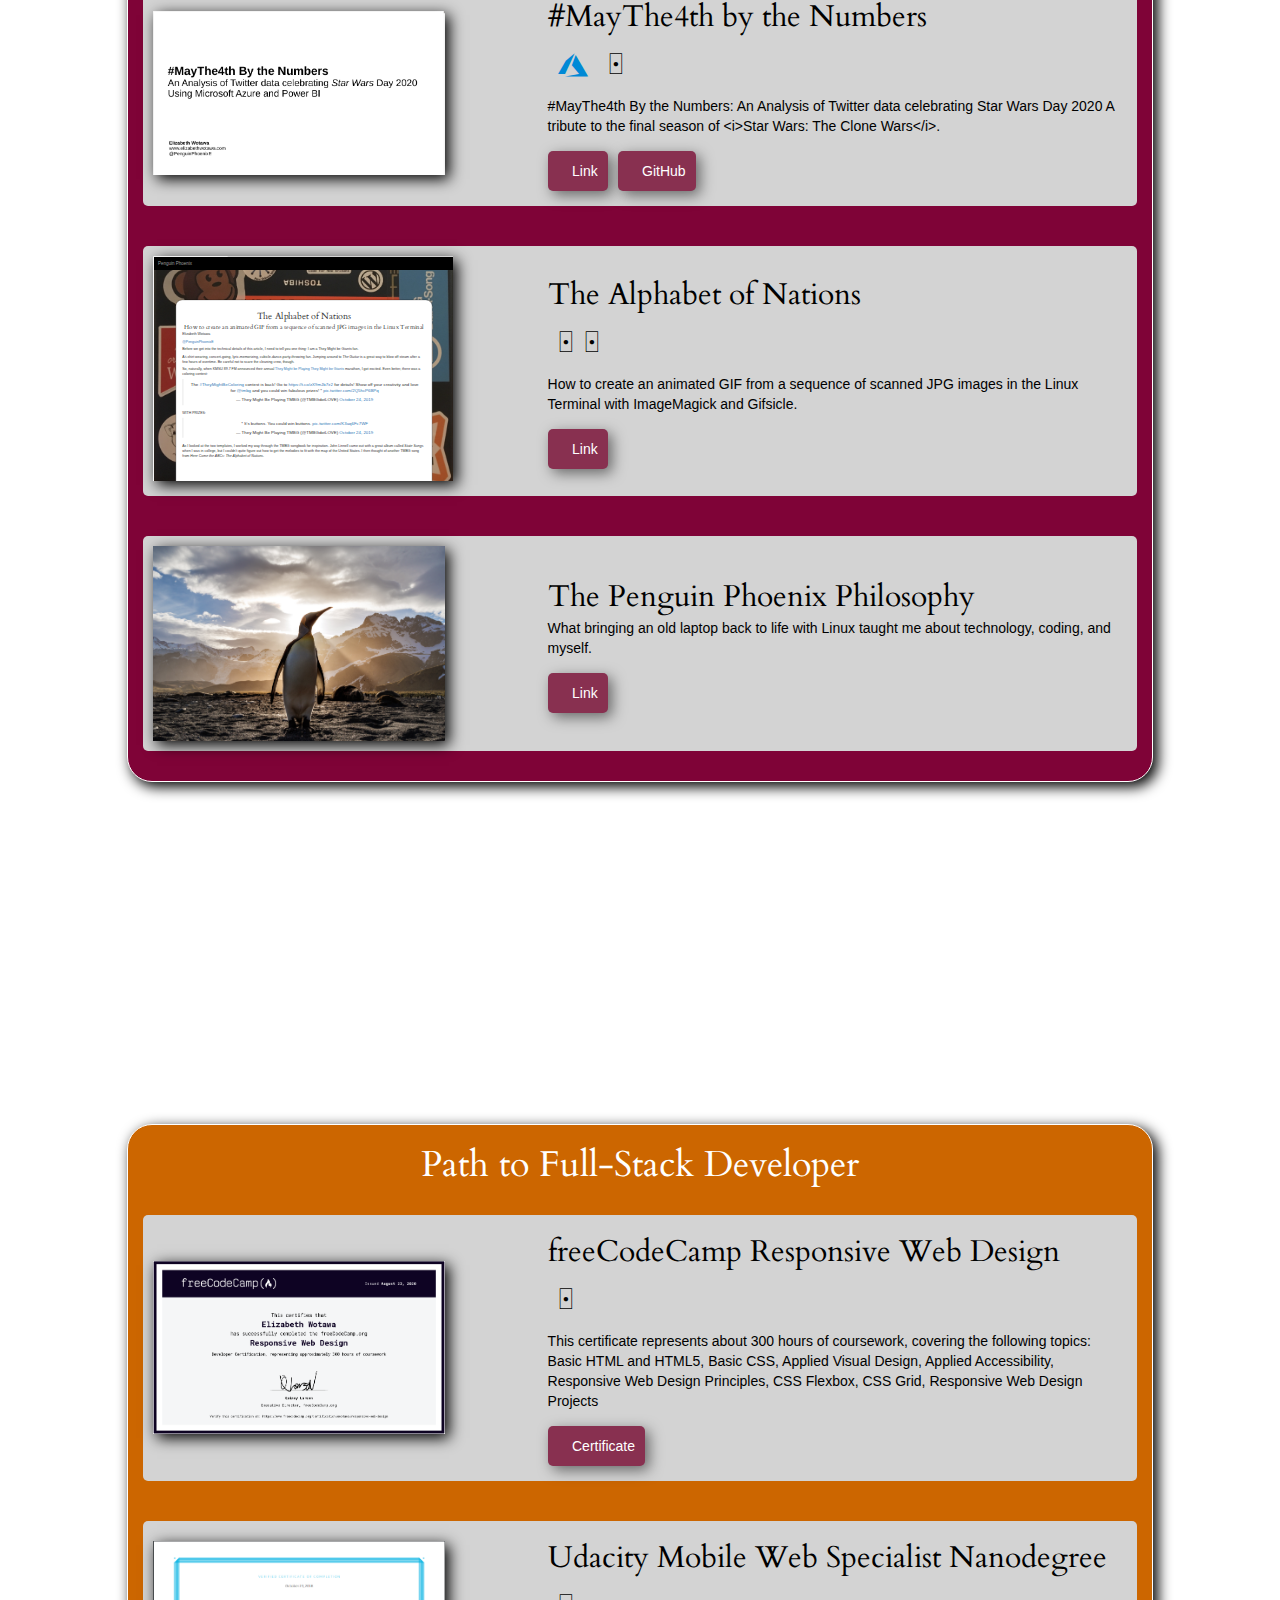
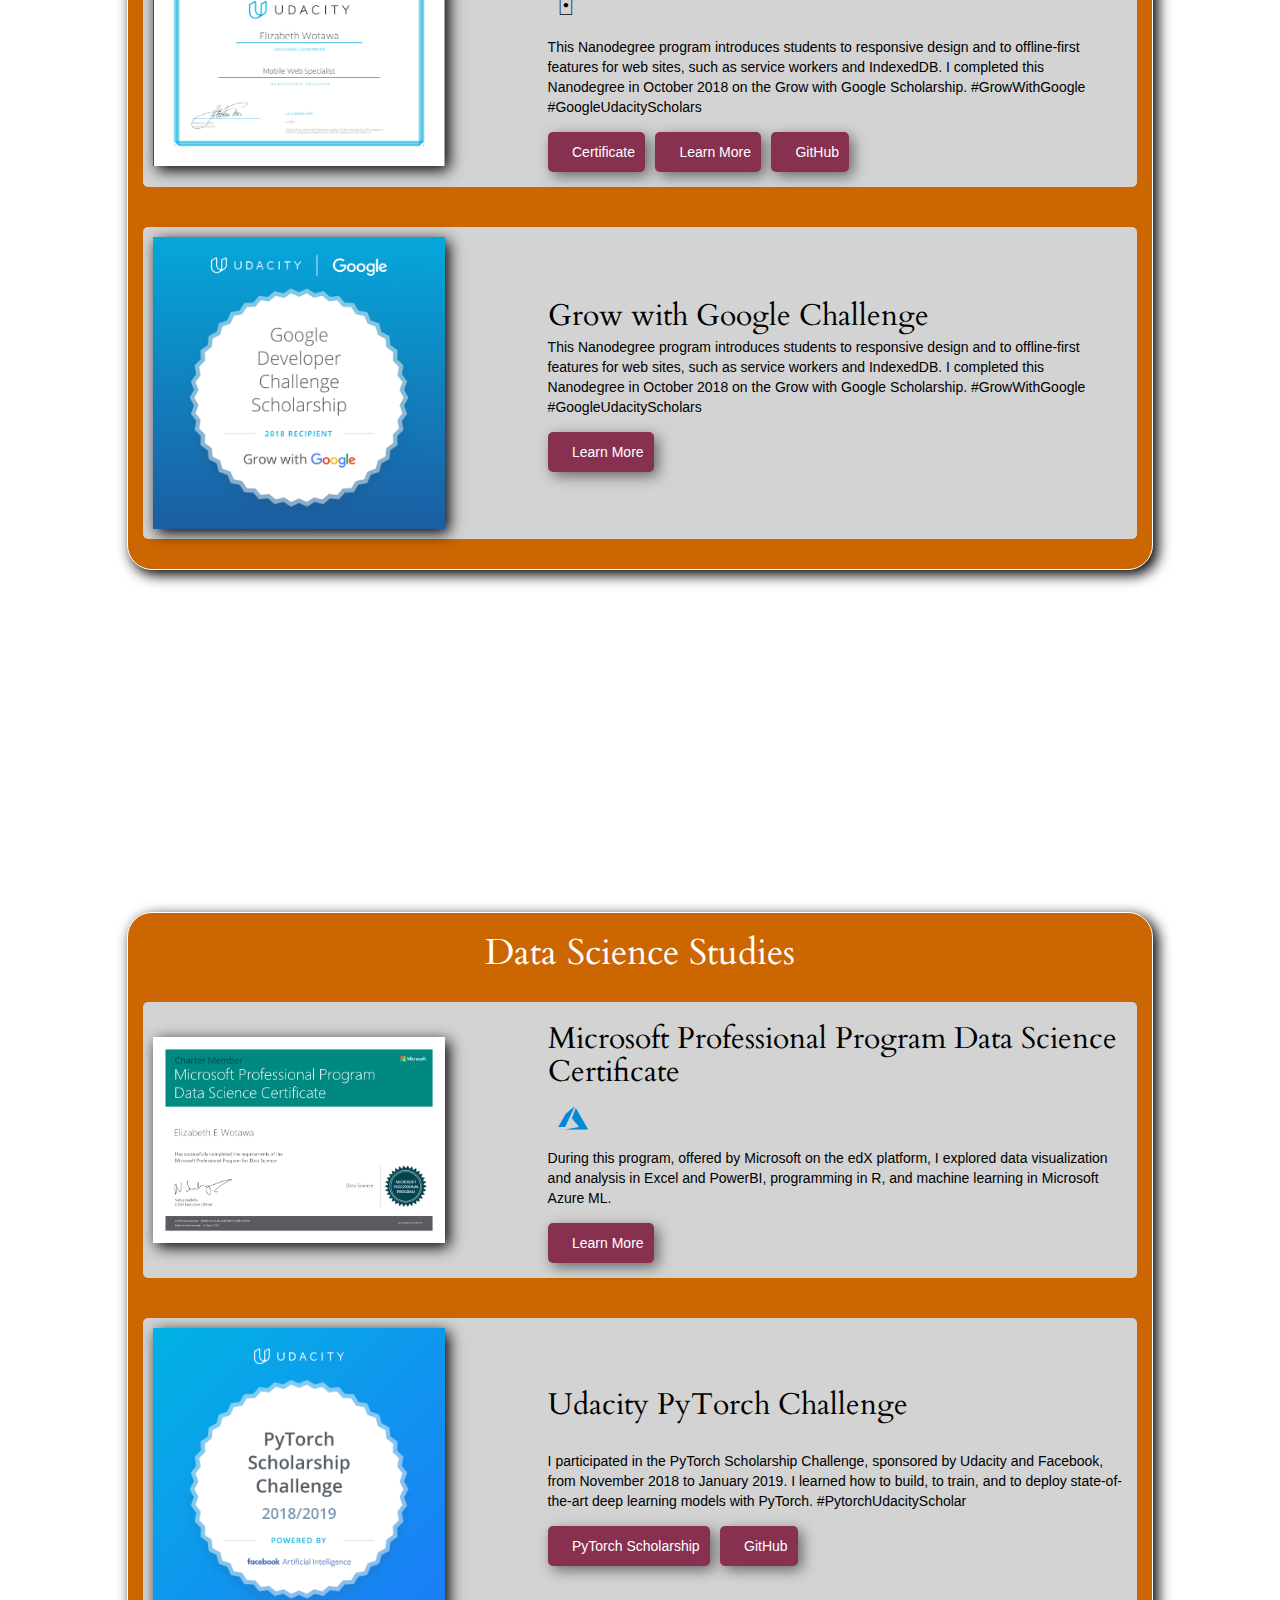
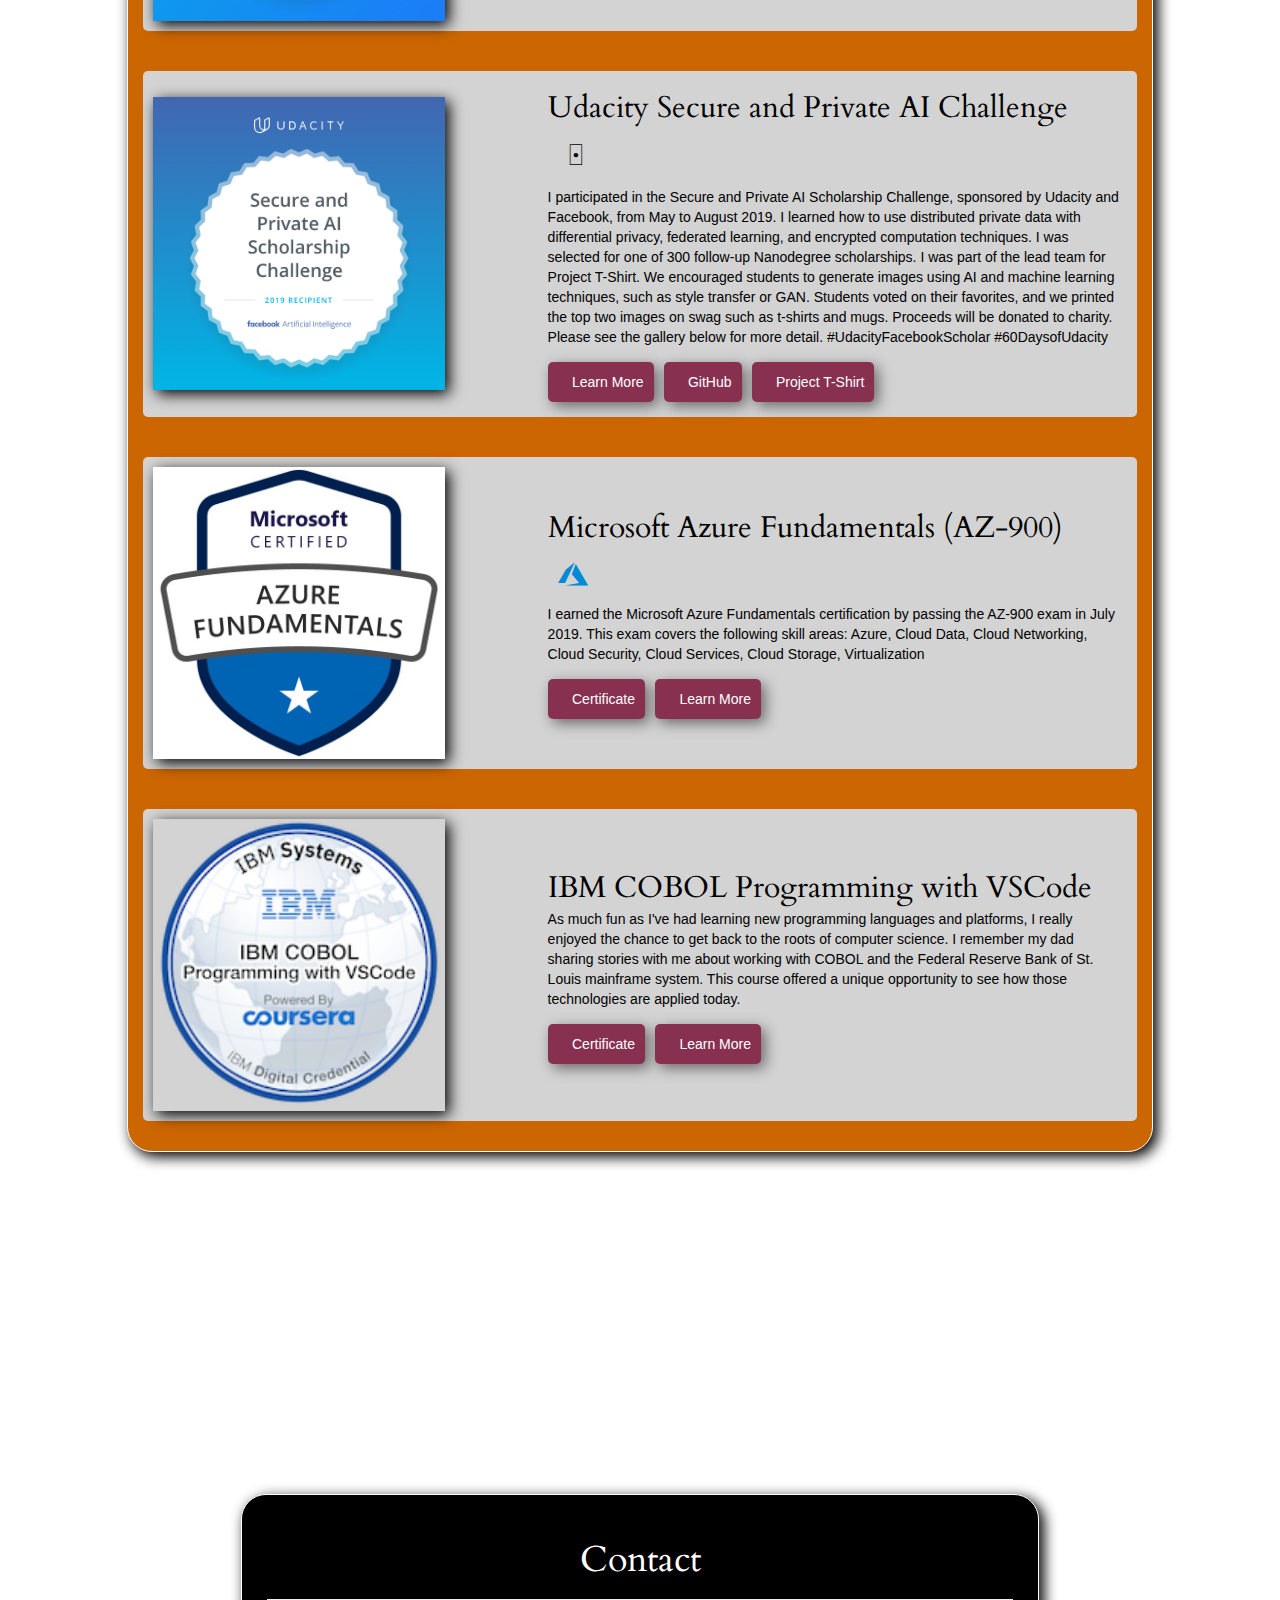
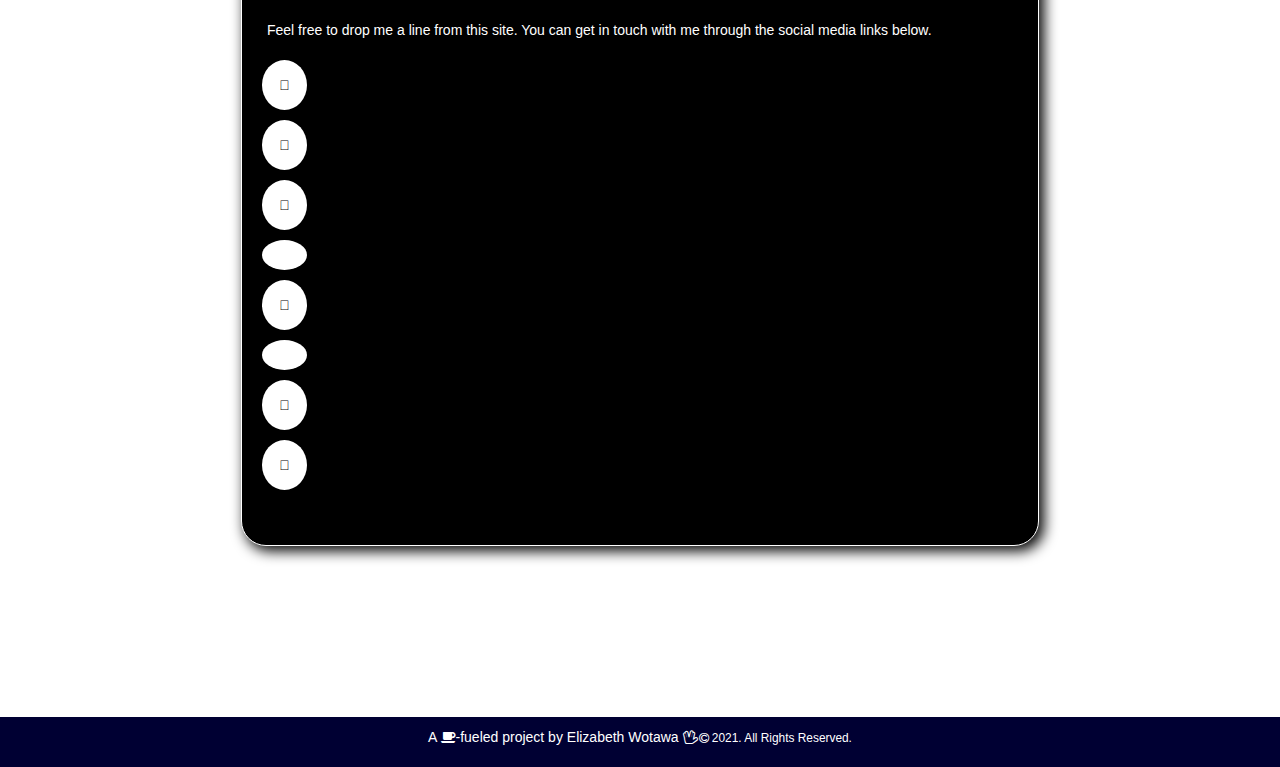
==== commit e1892471: "update copyright year" ====
--- a/index.html
+++ b/index.html
@@ -101,7 +101,6 @@
         <!-- portfolio -->
         <article id="portfolio" class="container dark-row">
           <h1 class="text-center full-width">Portfolio</h1>
-          <!-- List of portfolio items -->
           <ul id="portfolio-list" class="portfolio-list">
           </ul>
         </article>
@@ -109,7 +108,6 @@
         <!--published content-->
         <article id="publications" class="container dark-rose-row">
           <h1 class="text-center full-width">Publications</h1>
-          <!-- List of publications -->
           <ul id="pubs-list" class="portfolio-list">
           </ul>
         </article>
@@ -117,17 +115,13 @@
         <!-- Full-Stack Developer Credentials -->
         <article id="fullstack" class="container dark-orange-row">
           <h1 class="text-center full-width">Path to Full-Stack Developer</h1>
-          <!-- List of portfolio items -->
           <ul id="fullstack-list" class="portfolio-list">
           </ul>
         </article>
 
         <!-- Data Science Credentials -->
         <article id="datascience" class="container dark-orange-row">
-
           <h1 class="text-center full-width">Data Science Studies</h1>
-
-          <!-- List of portfolio items -->
           <ul id="datascience-list" class="portfolio-list">
           </ul>
         </article>
@@ -157,7 +151,7 @@
           <div class="container">
             <p>A <span class="fa fa-coffee"></span>-fueled project by Elizabeth Wotawa <span class="fa fa-hand-spock-o"></span></p>
             <br>
-            <p><small><i class="fa fa-copyright" aria-hidden="true"></i> 2017. All Rights Reserved.</small></p>
+            <p><small><i class="fa fa-copyright" aria-hidden="true"></i> 2021. All Rights Reserved.</small></p>
           </div> <!--container-->
         </div> <!-- row -->
       </footer>
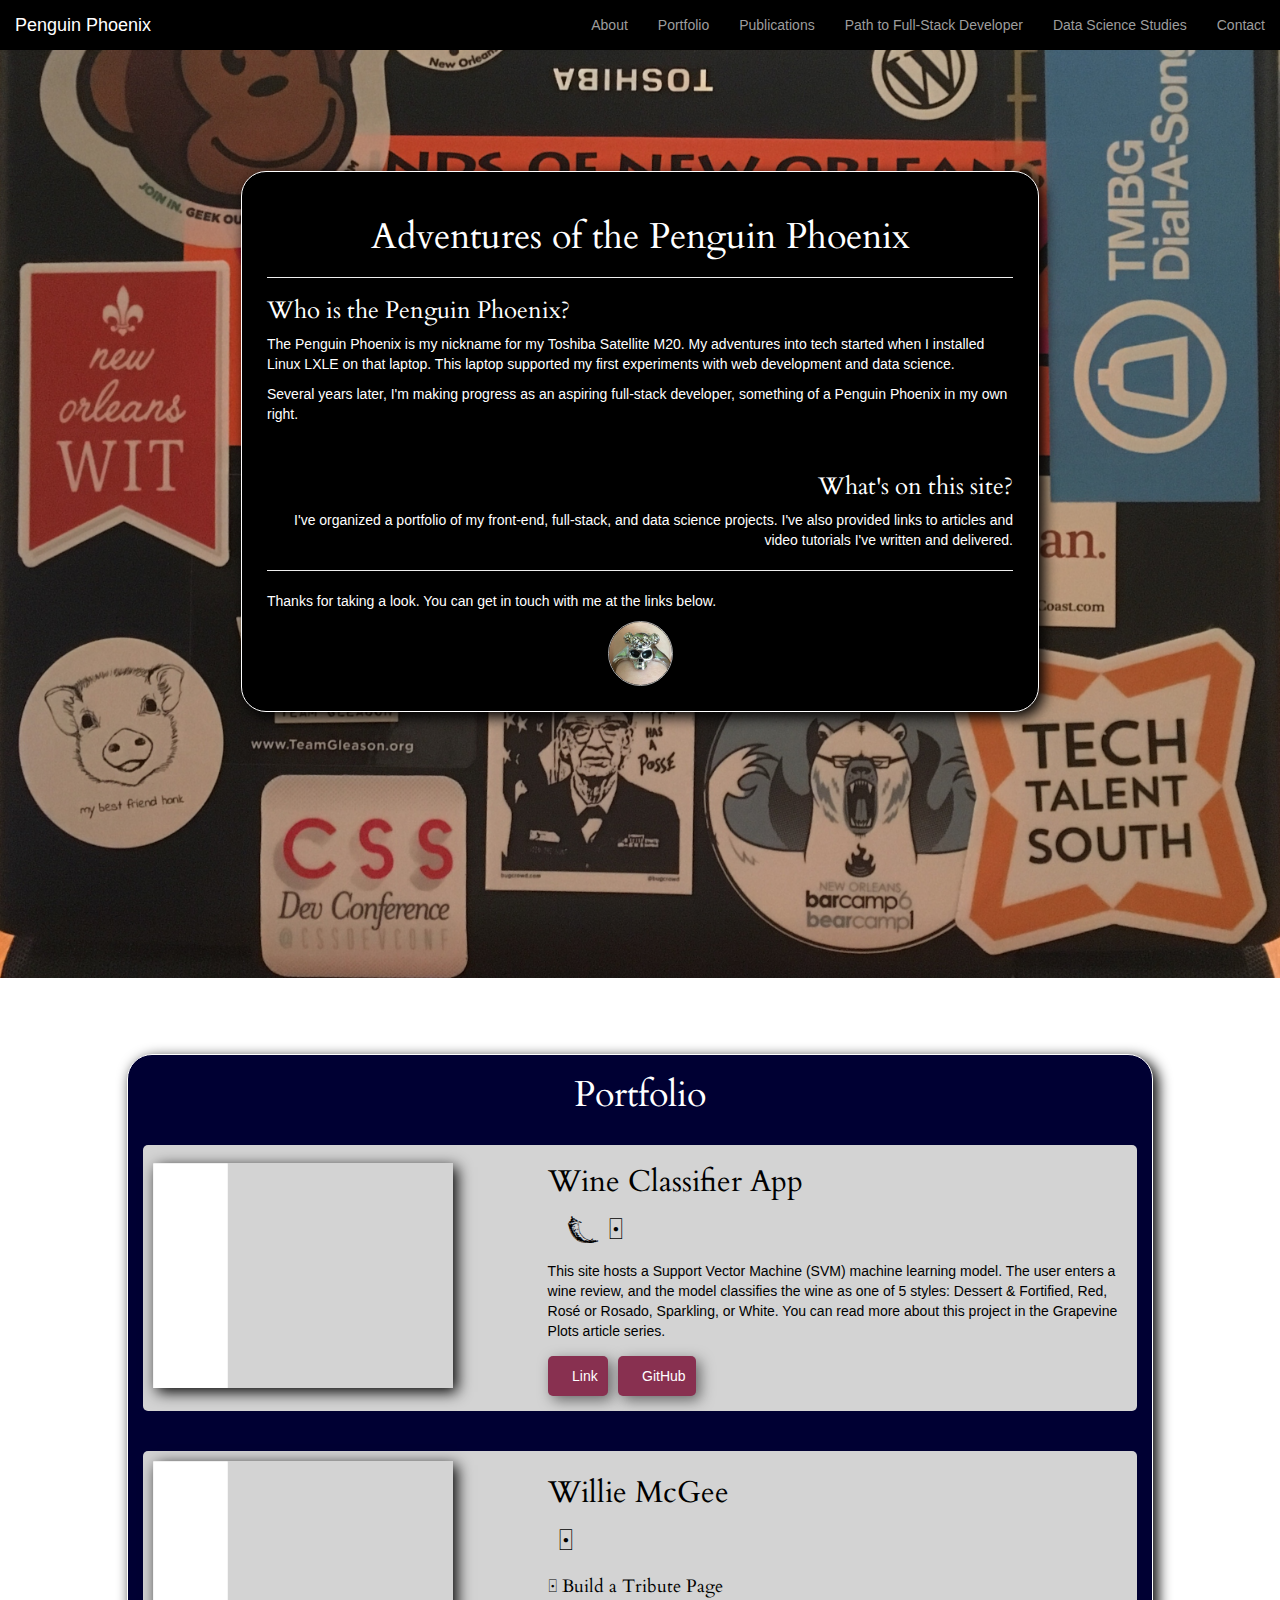
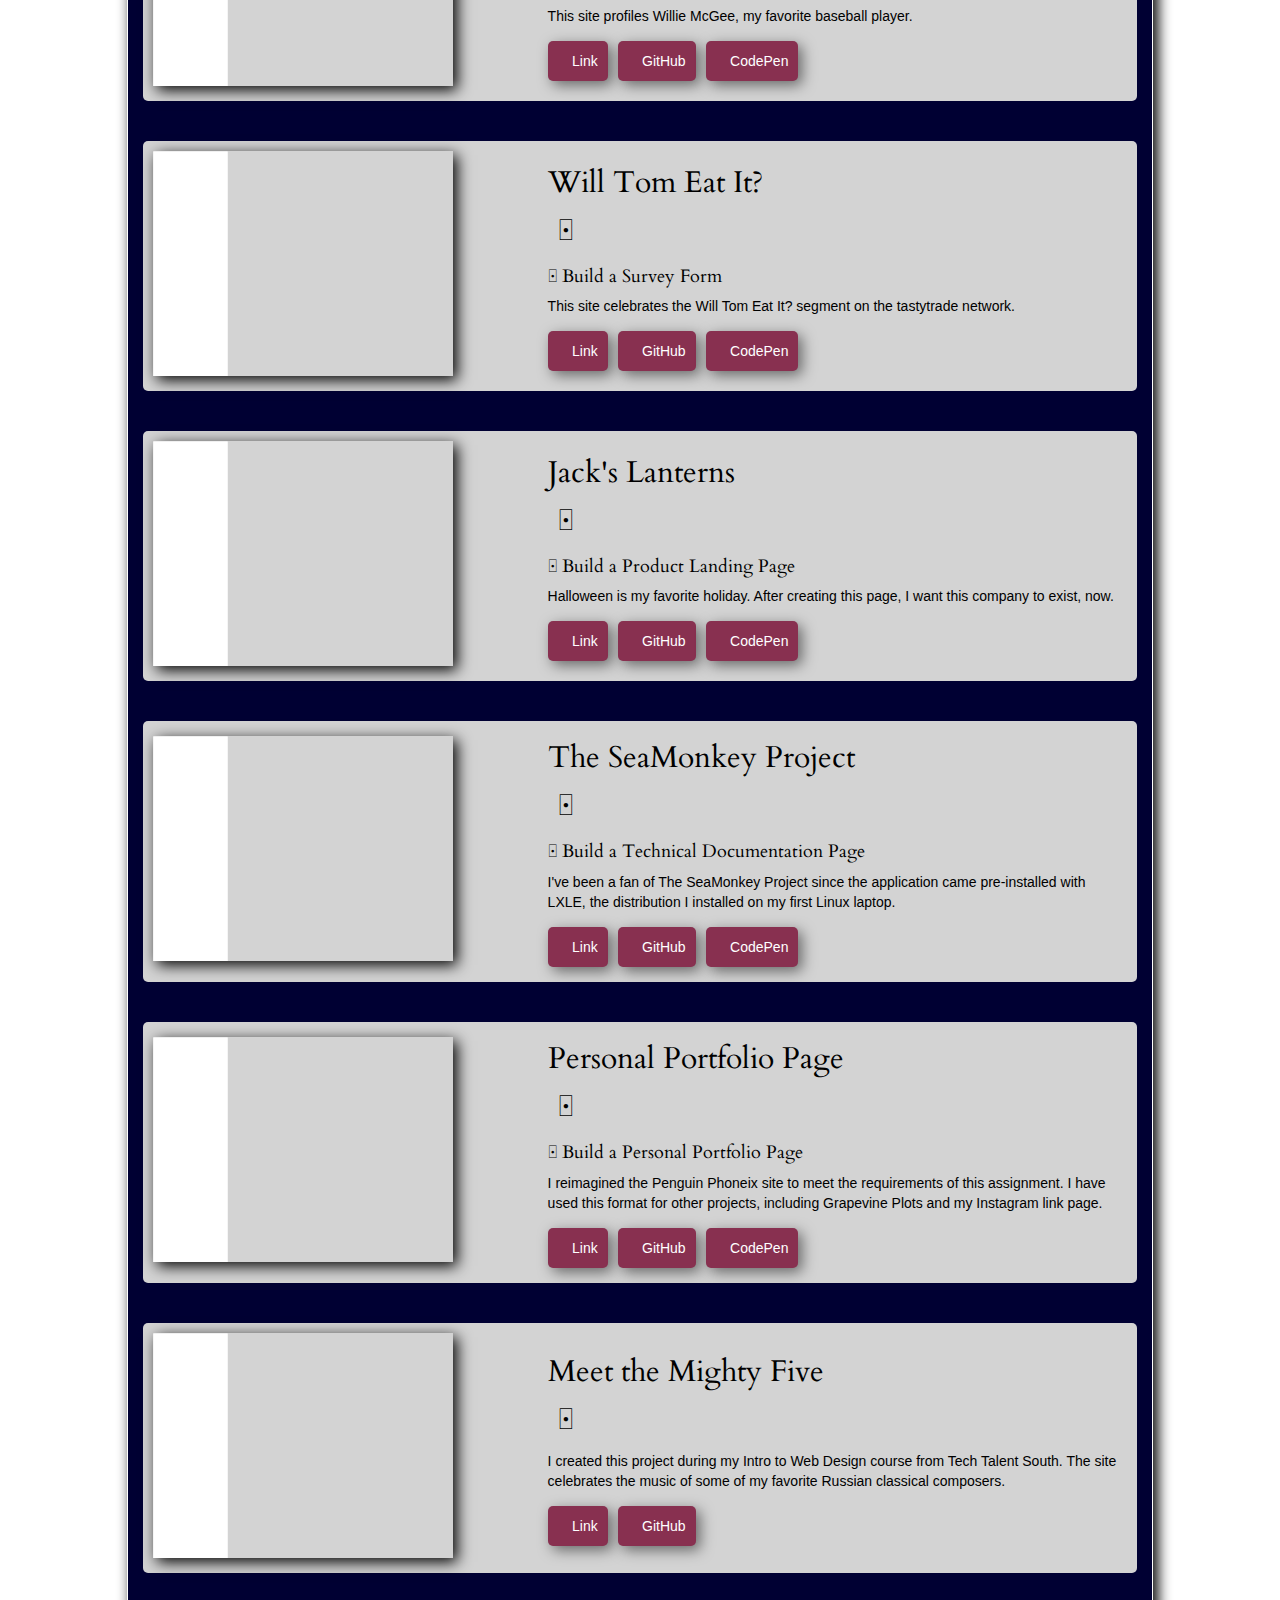
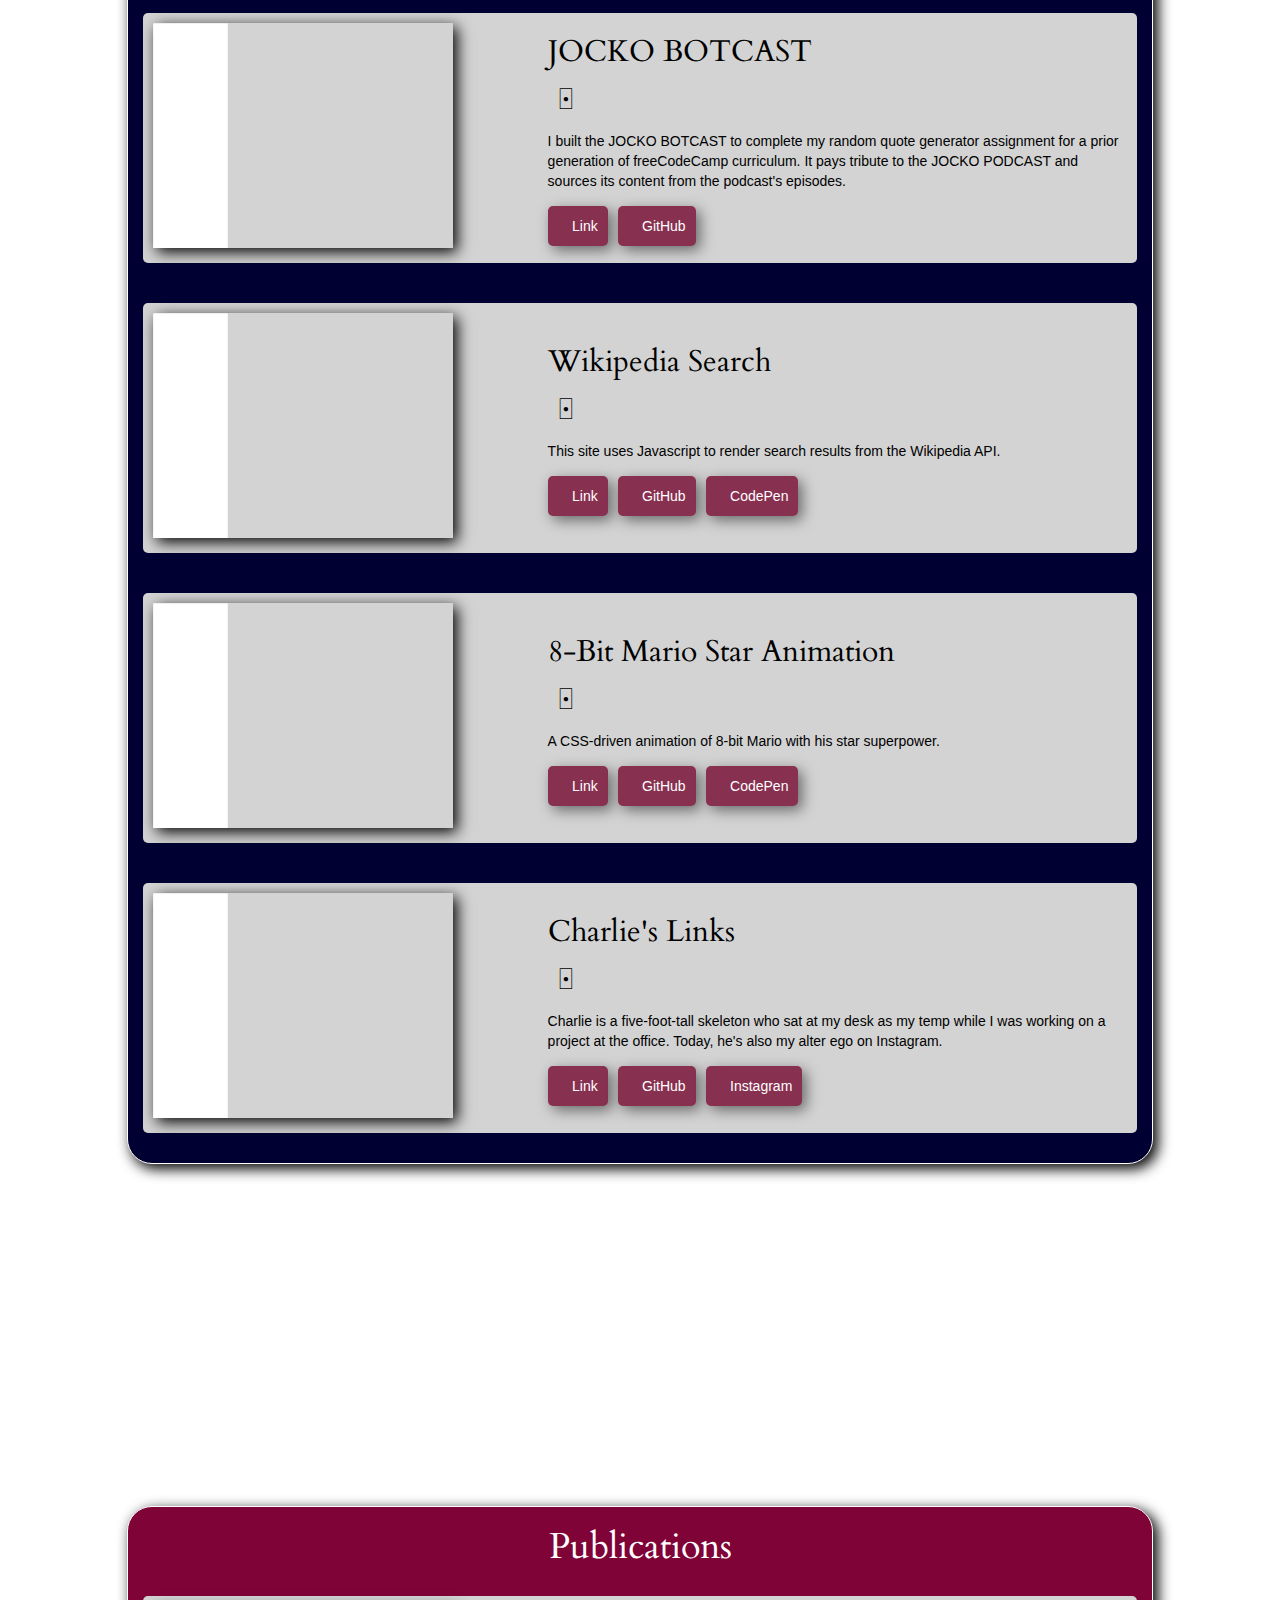
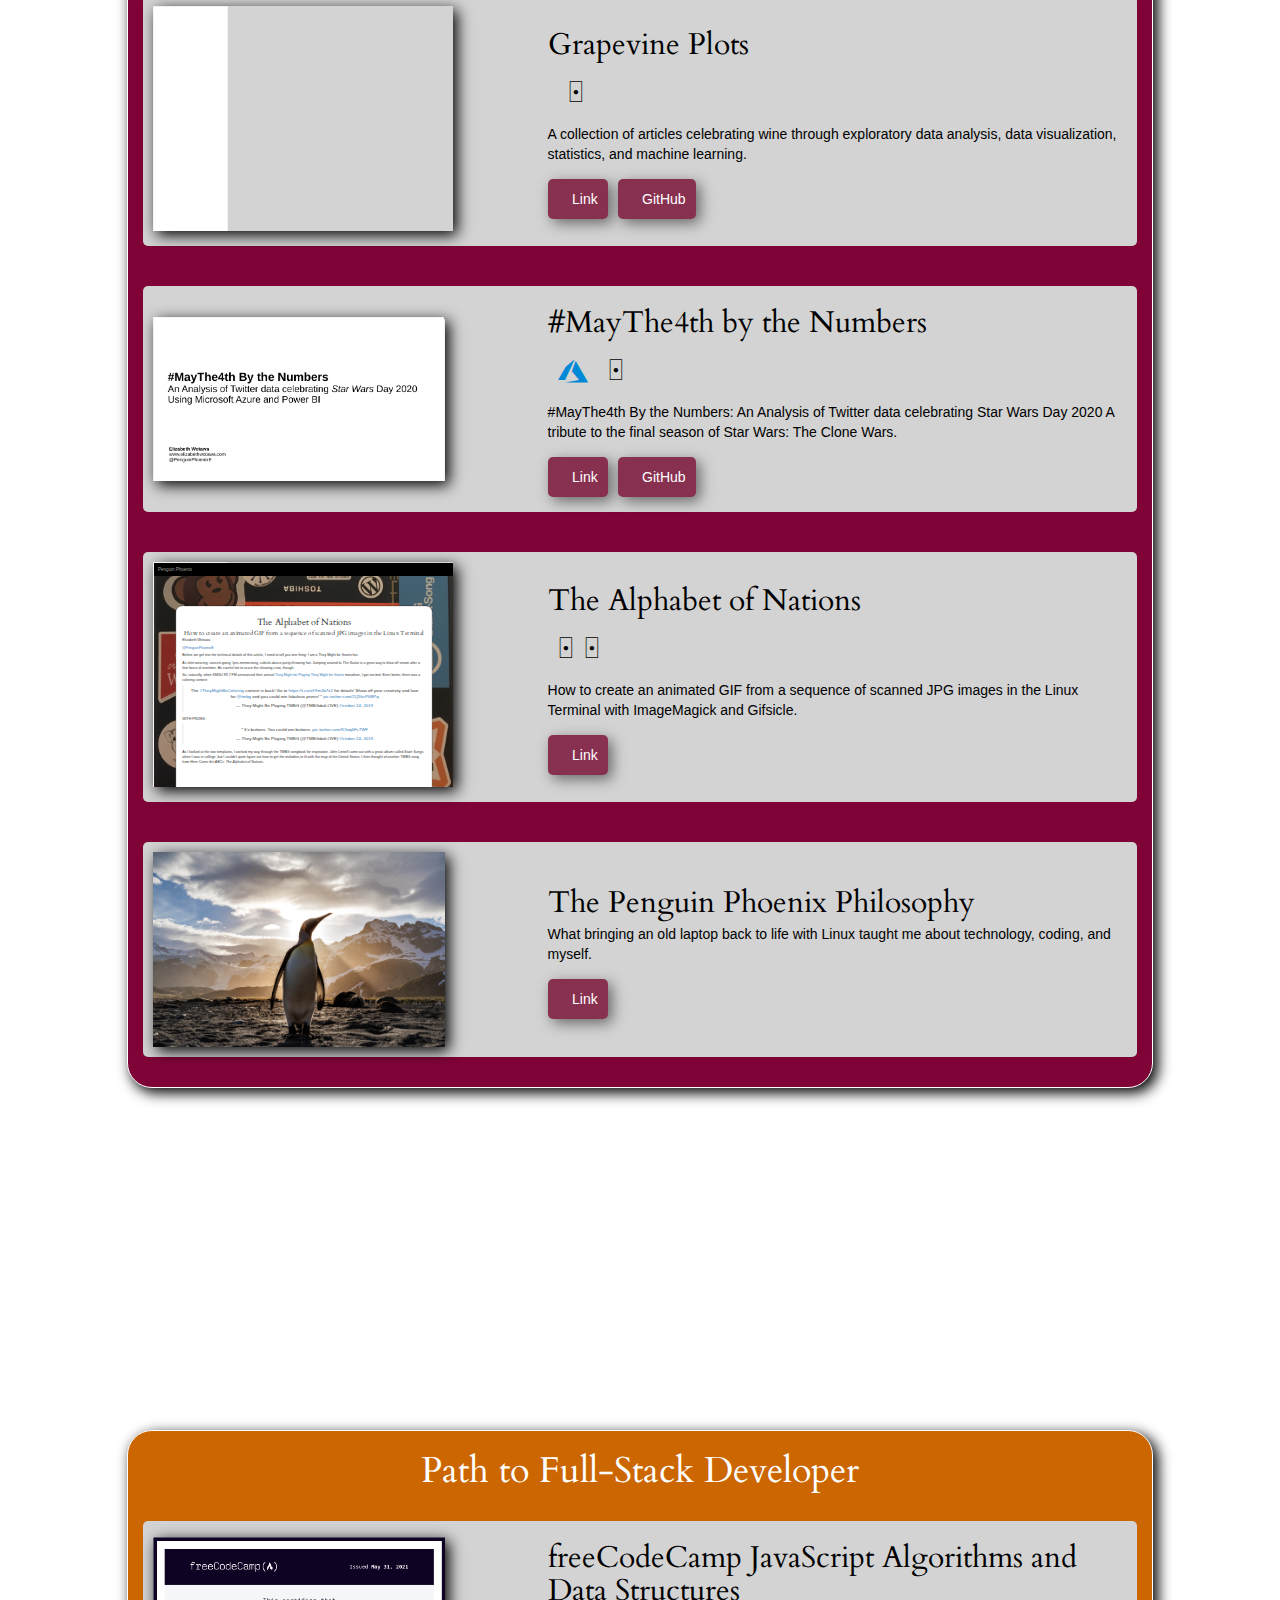
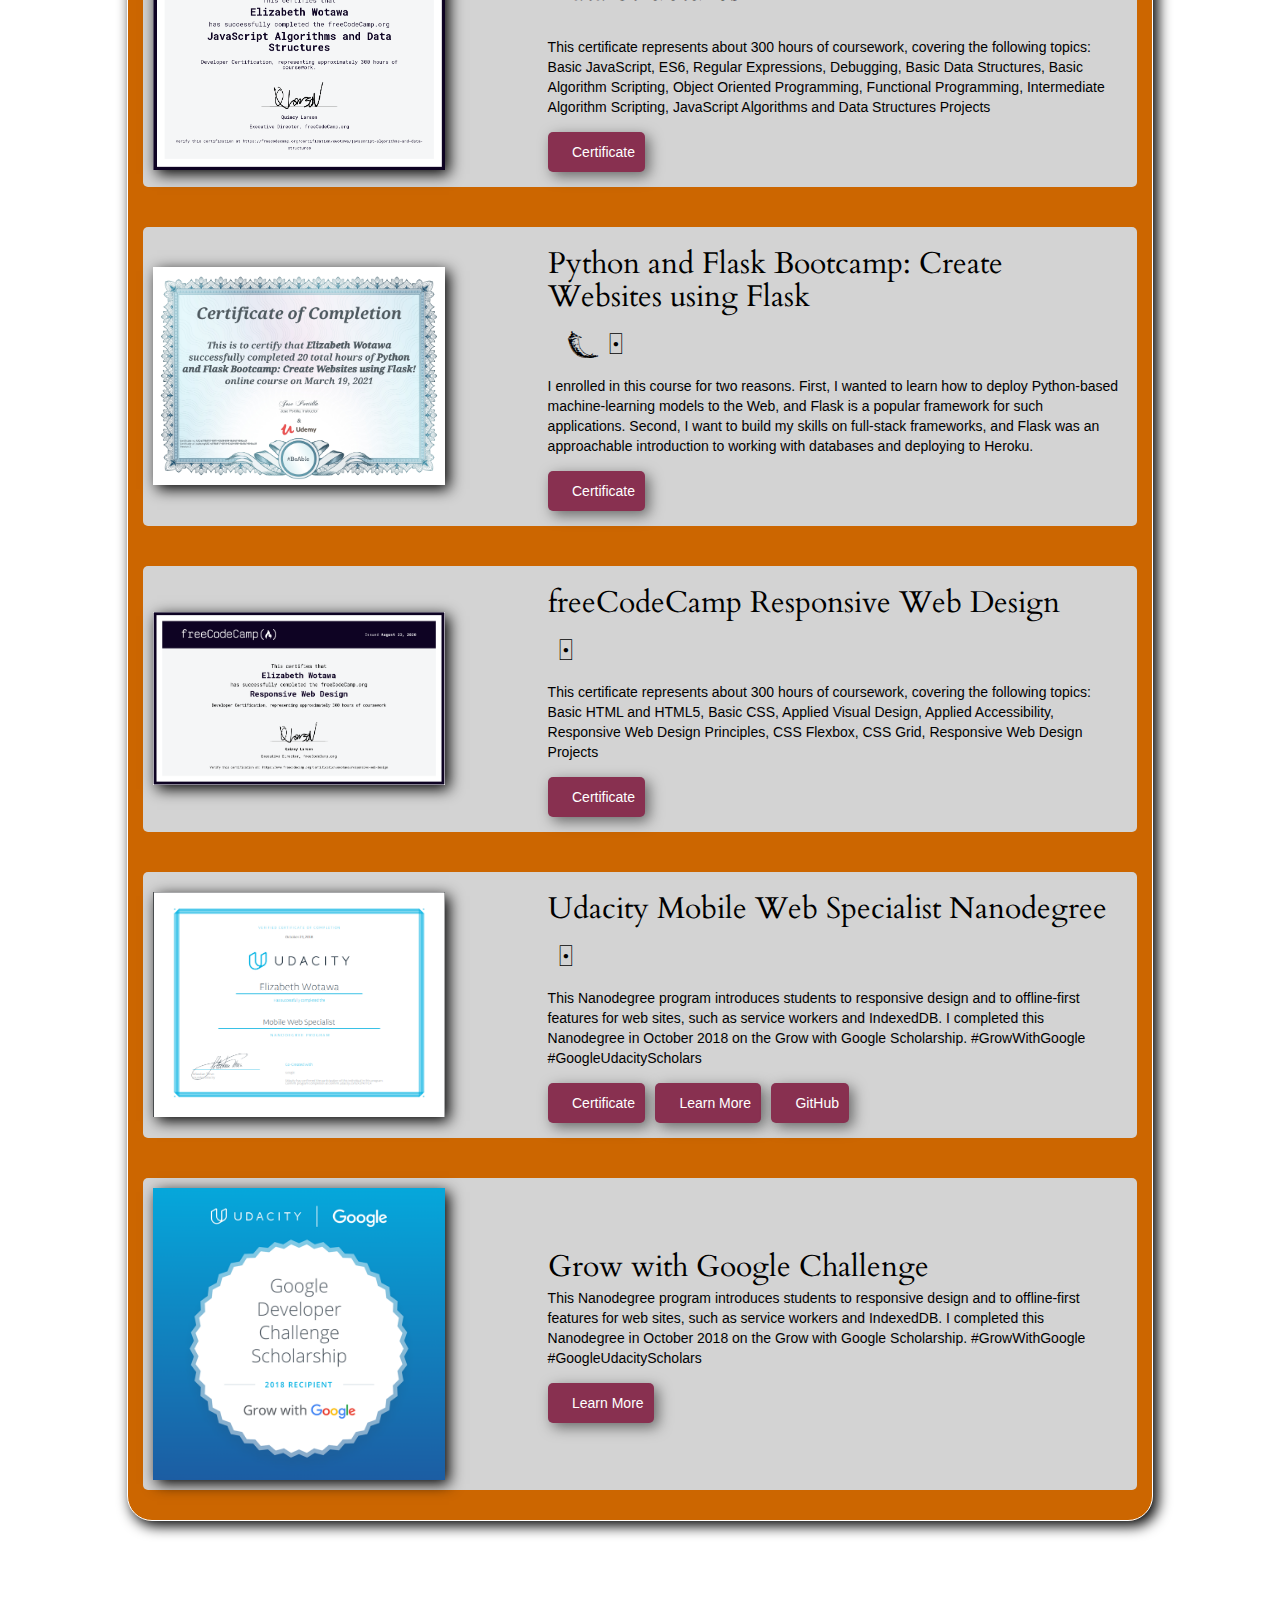
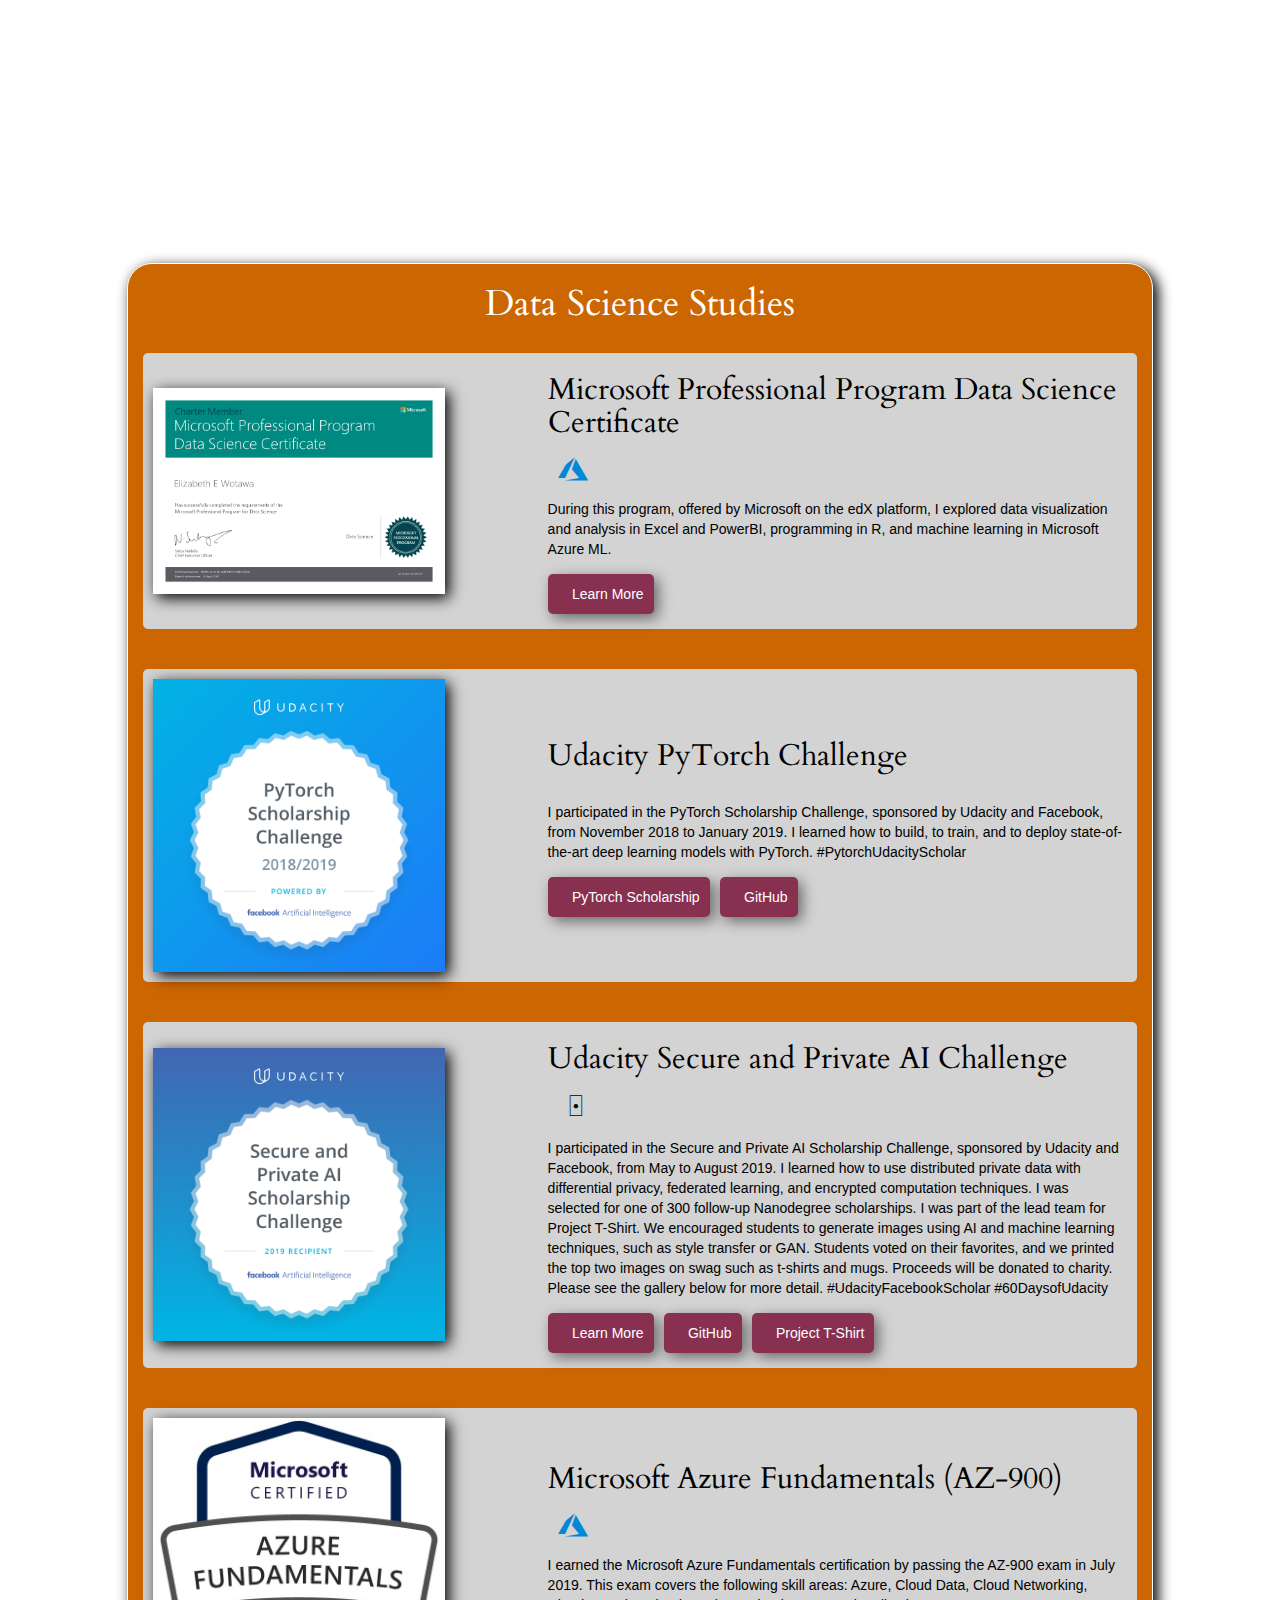
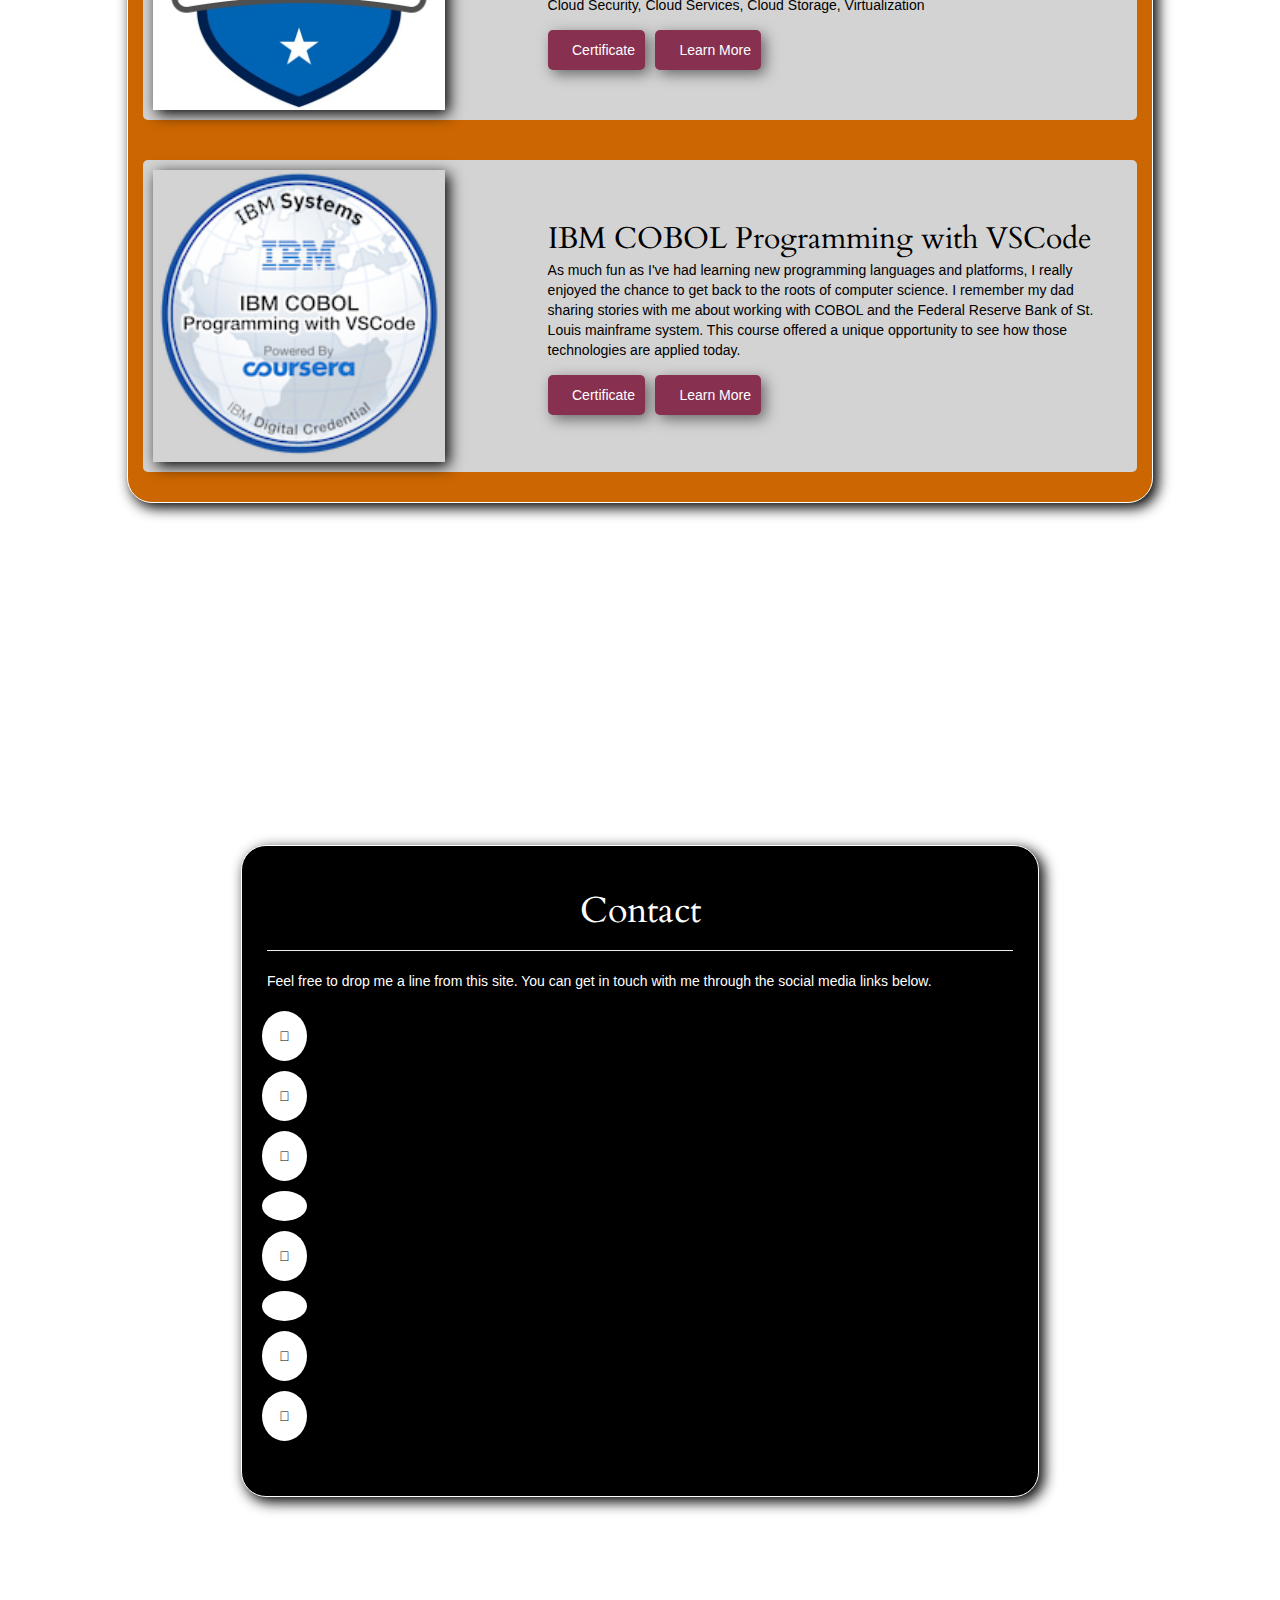
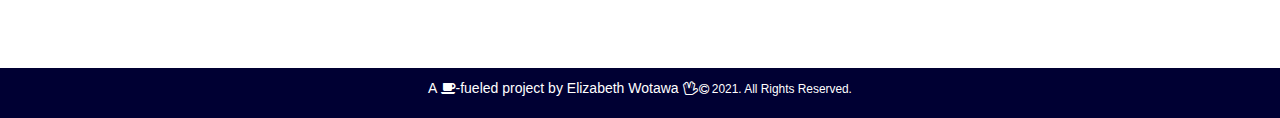
==== commit 1fba0237: "fix spelling of visualization" ====
--- a/index.html
+++ b/index.html
@@ -6,7 +6,7 @@
     <meta charset="utf-8">
     <meta name="viewport" content="width=device-width, initial-scale=1">
     <meta name="description" content="Elizabeth Wotawa's portfolio page">
-    <meta name="keywords" content="Wotawa, Elizabeth Wotawa, Penguin Phoenix, PenguinPhoenix, PytorchUdacityScholar, GrowWithGoogle, GoogleUdacityScholars, UdacityFacebookScholar, 60DaysofUdacity, grapevineplots, fullstack, fullstackdeveloper, datascience, vizualization, analytics, developer">
+    <meta name="keywords" content="Wotawa, Elizabeth Wotawa, Penguin Phoenix, PenguinPhoenix, PytorchUdacityScholar, GrowWithGoogle, GoogleUdacityScholars, UdacityFacebookScholar, 60DaysofUdacity, grapevineplots, fullstack, fullstackdeveloper, datascience, visualization, analytics, developer">
     <meta name="author" content="Elizabeth Wotawa">
     <link rel="stylesheet" href="https://maxcdn.bootstrapcdn.com/bootstrap/3.3.7/css/bootstrap.min.css">
     <script src="https://ajax.googleapis.com/ajax/libs/jquery/3.2.1/jquery.min.js"></script>
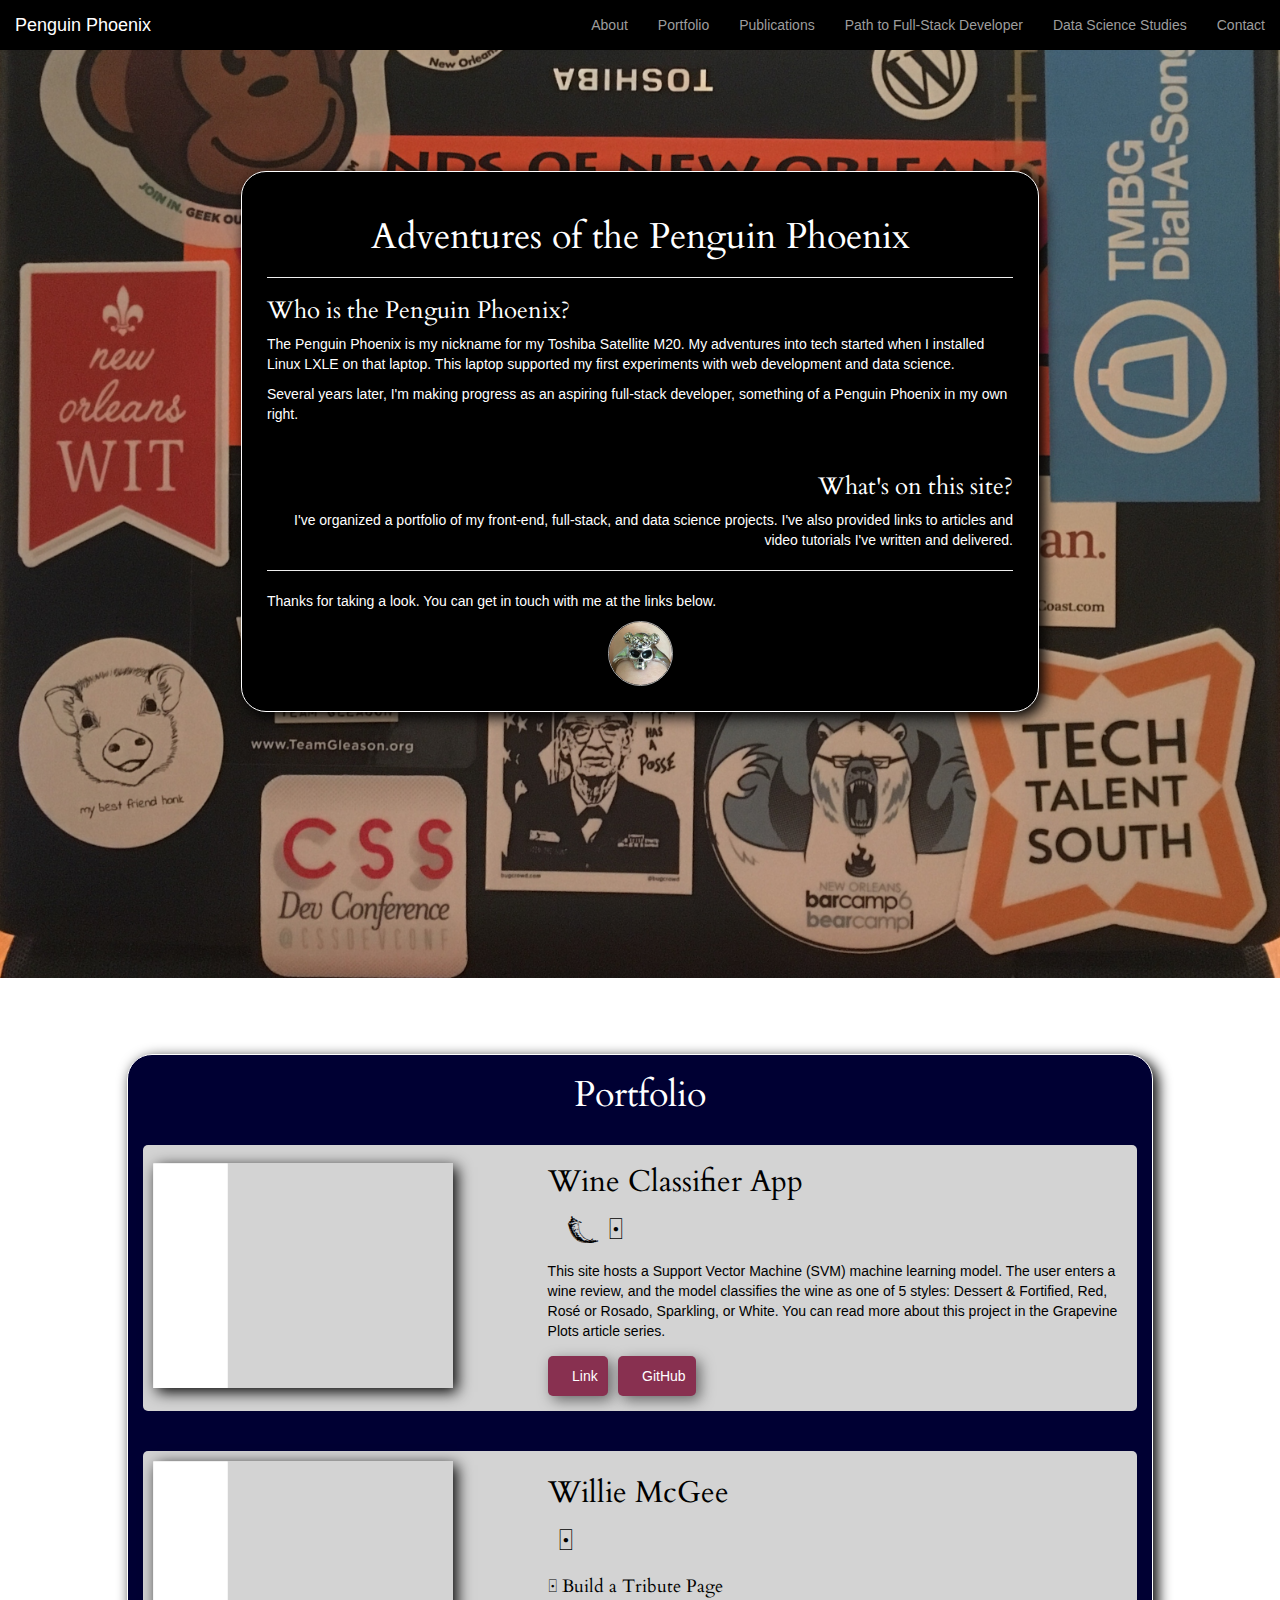
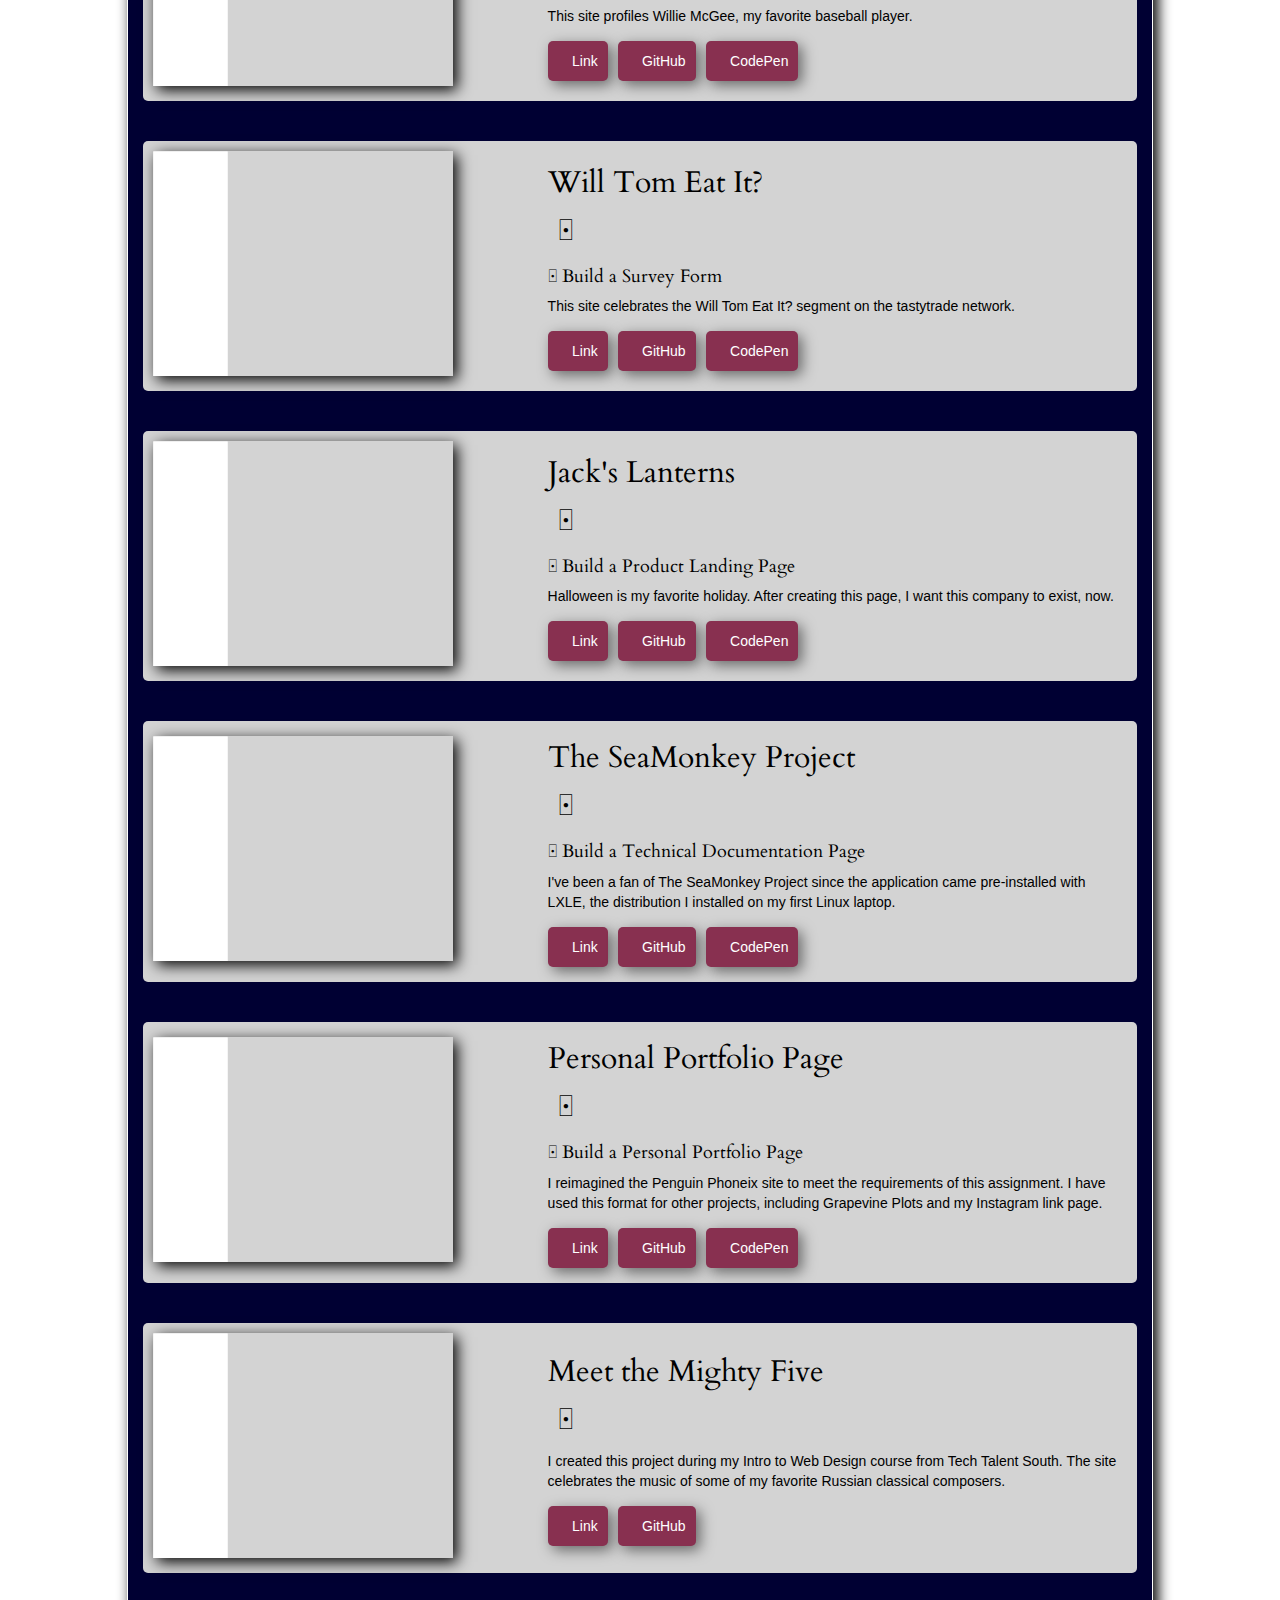
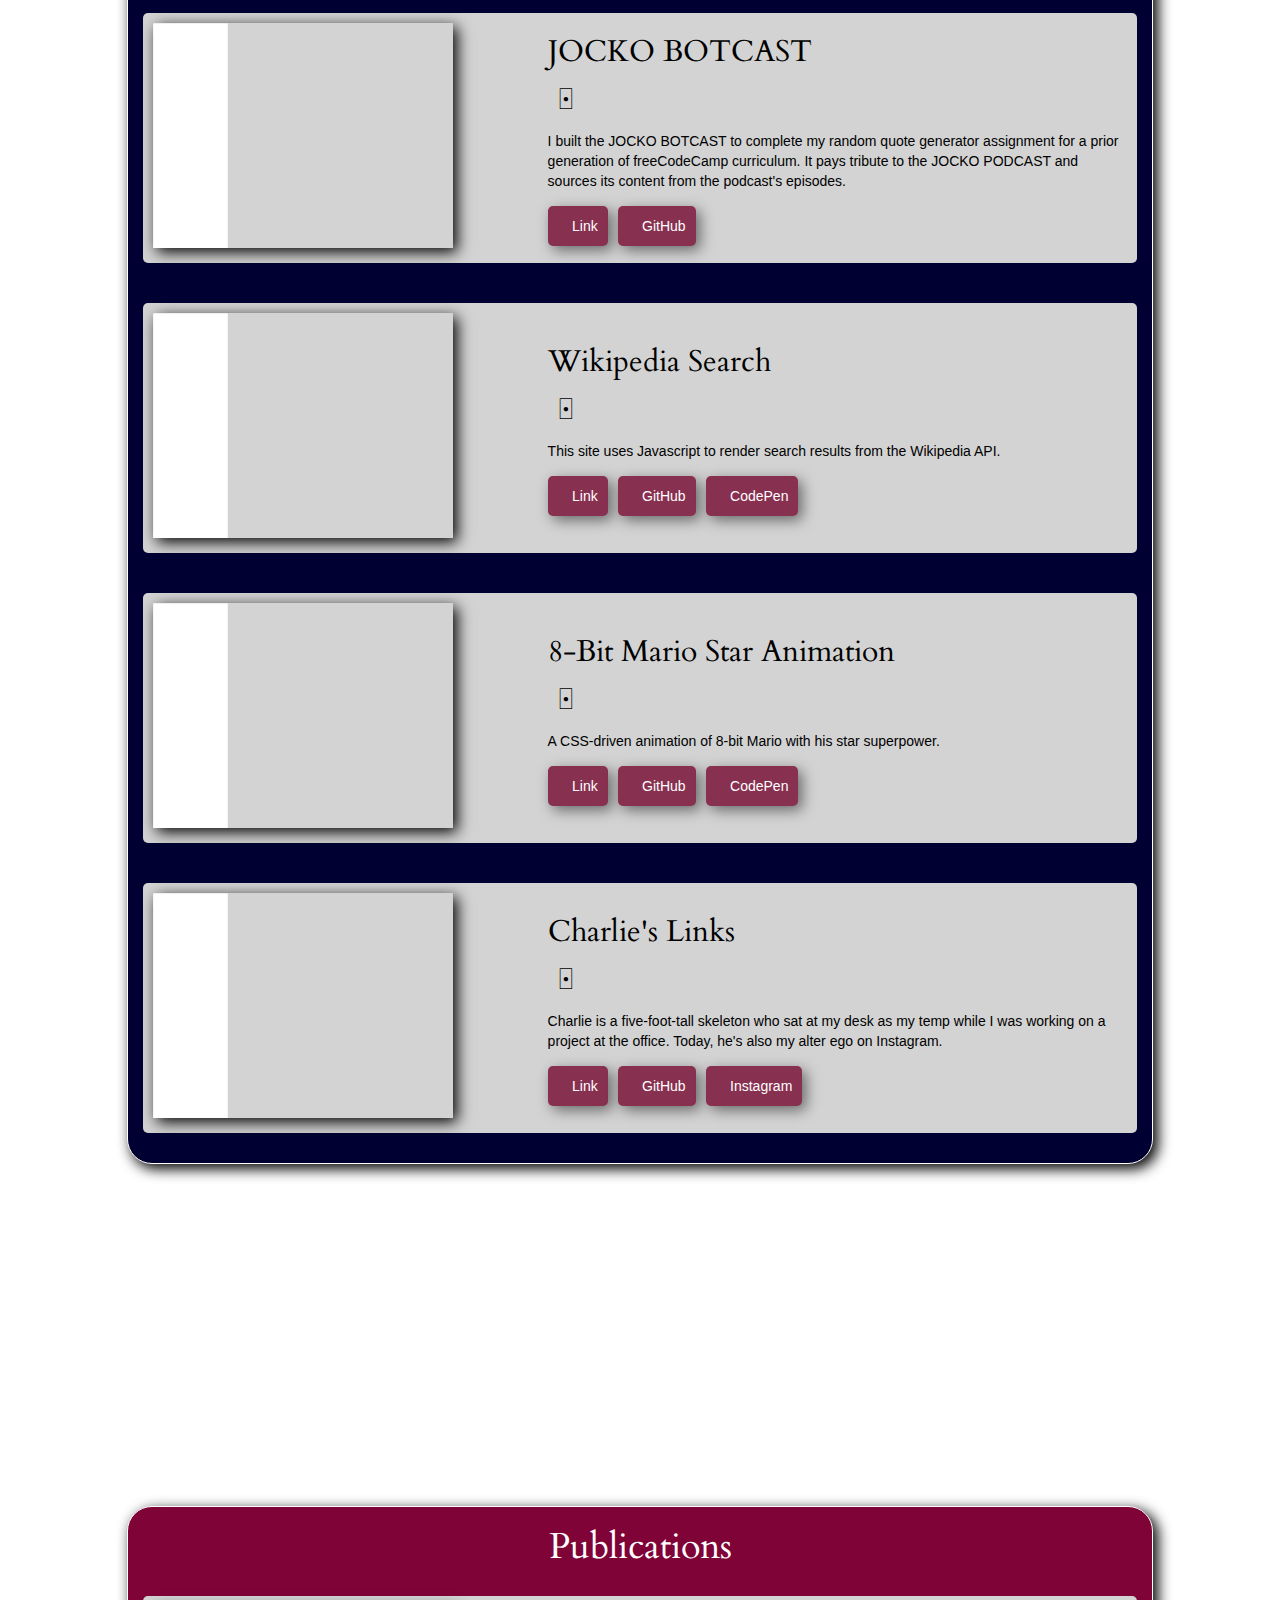
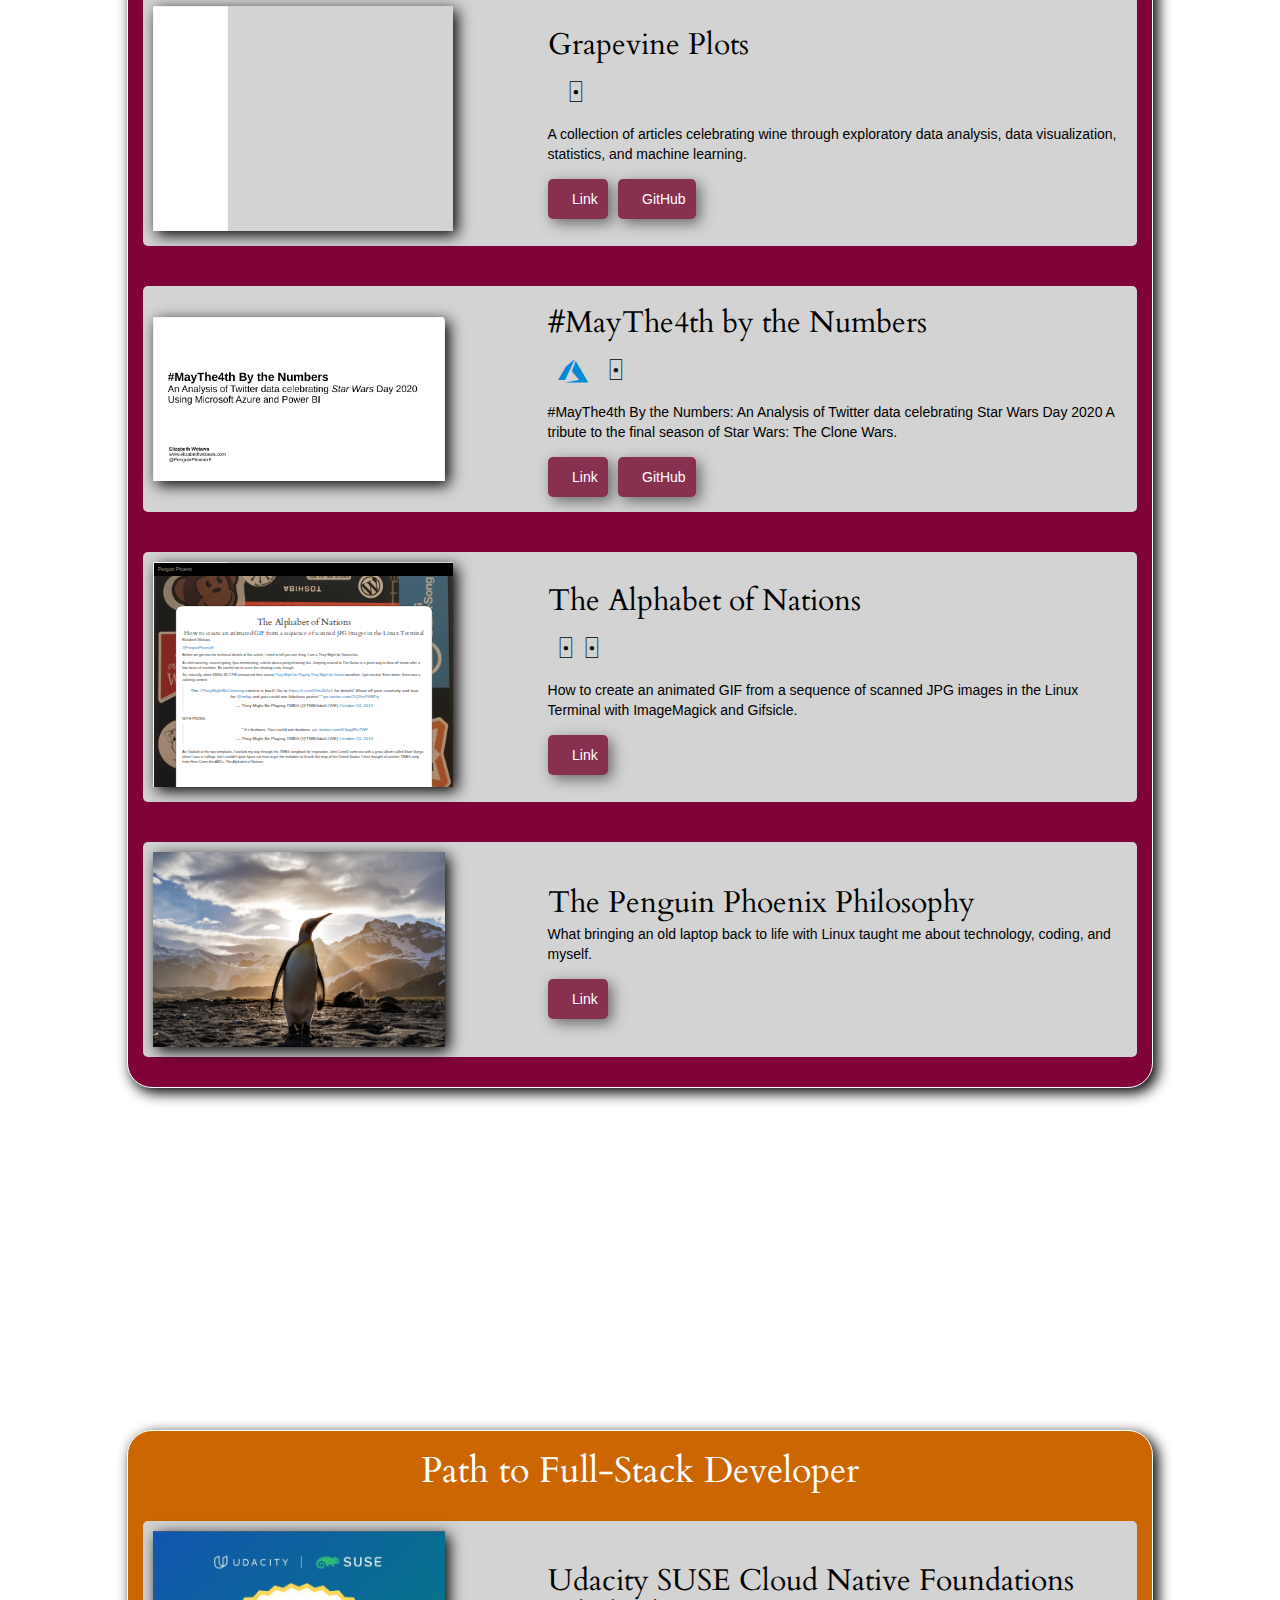
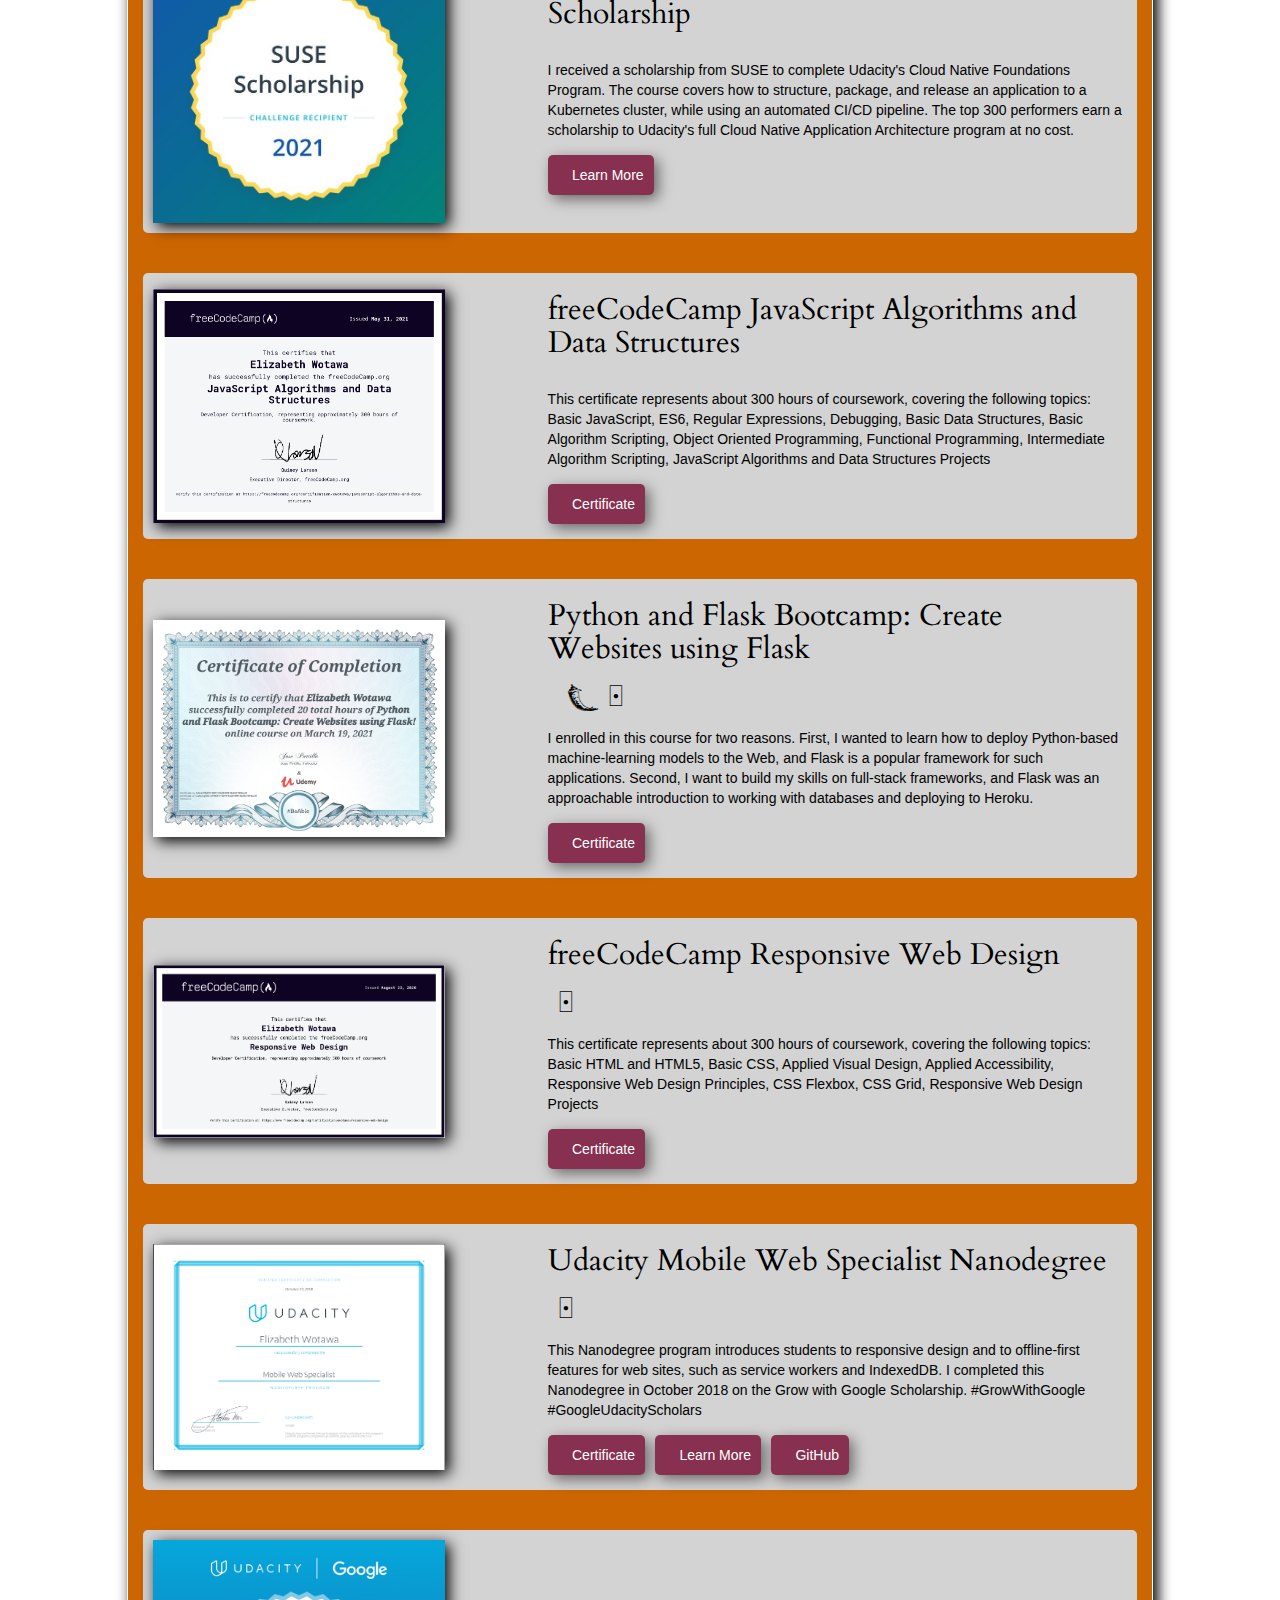
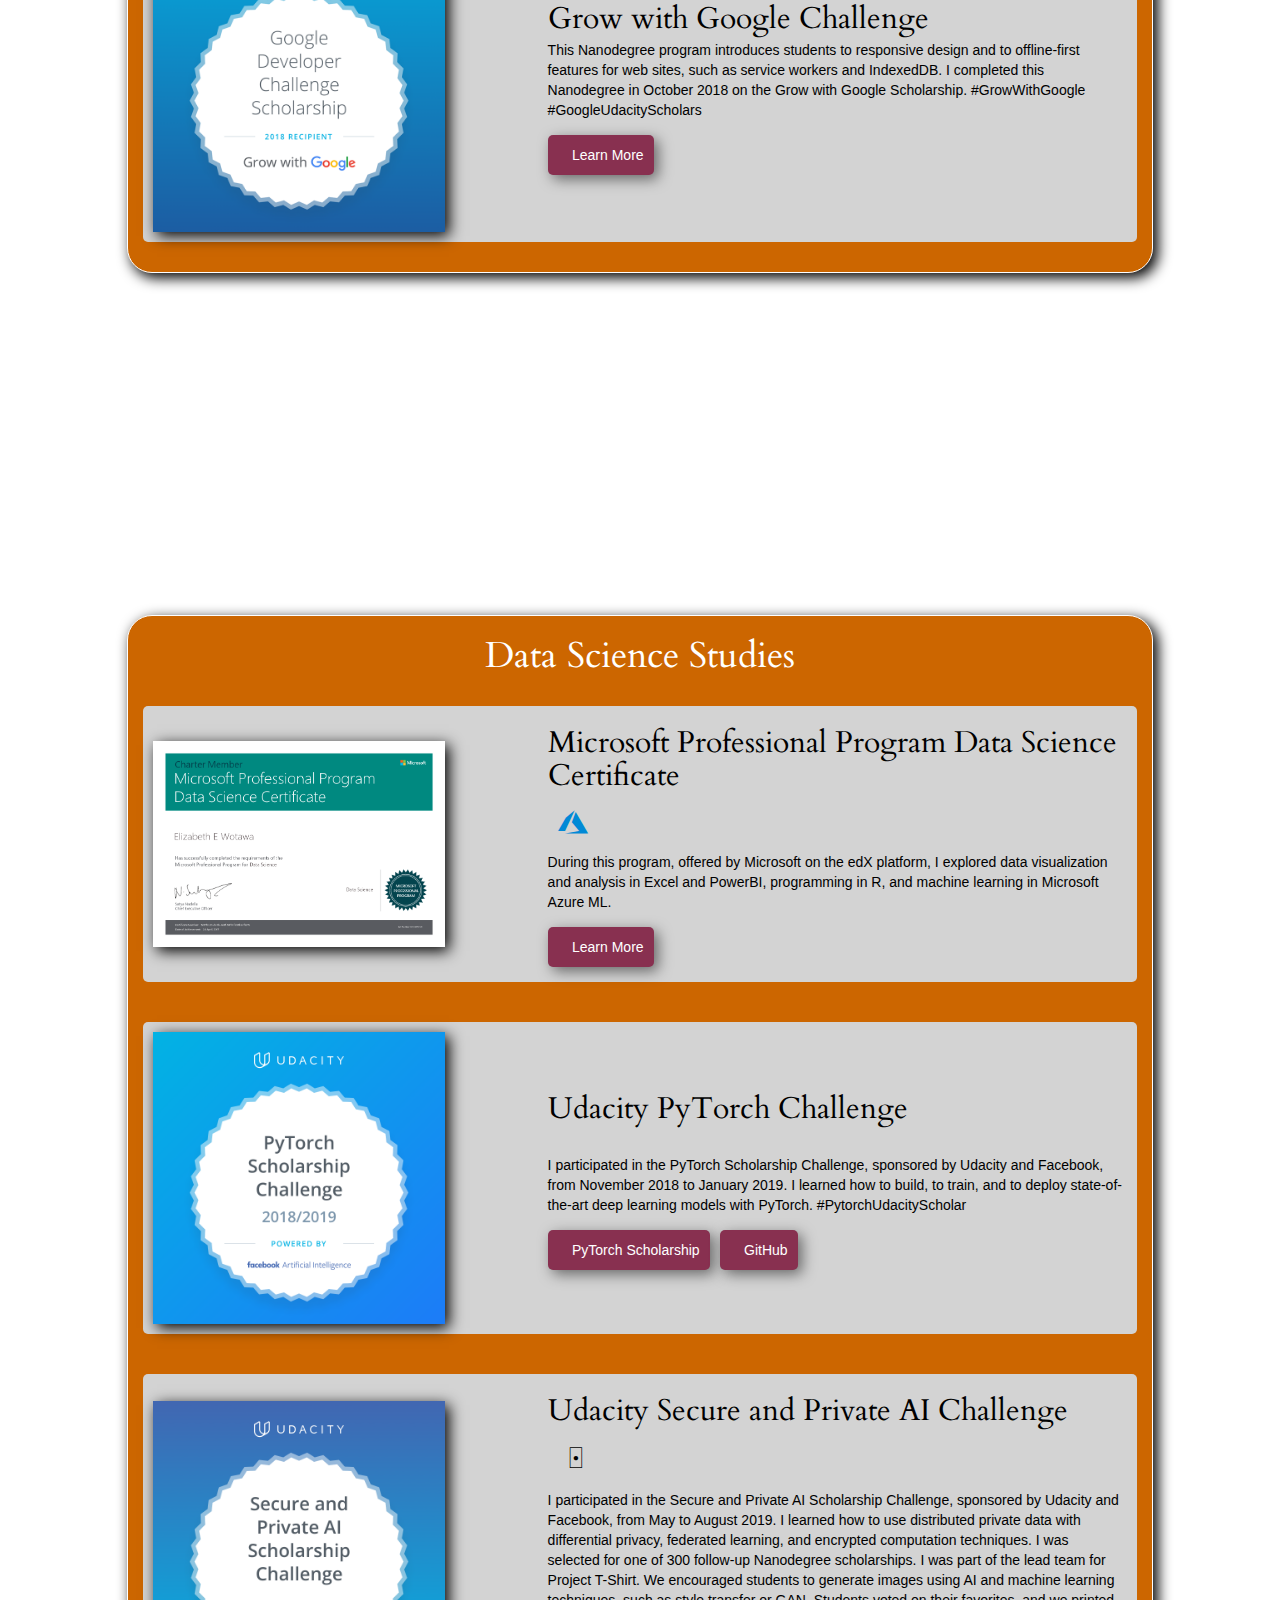
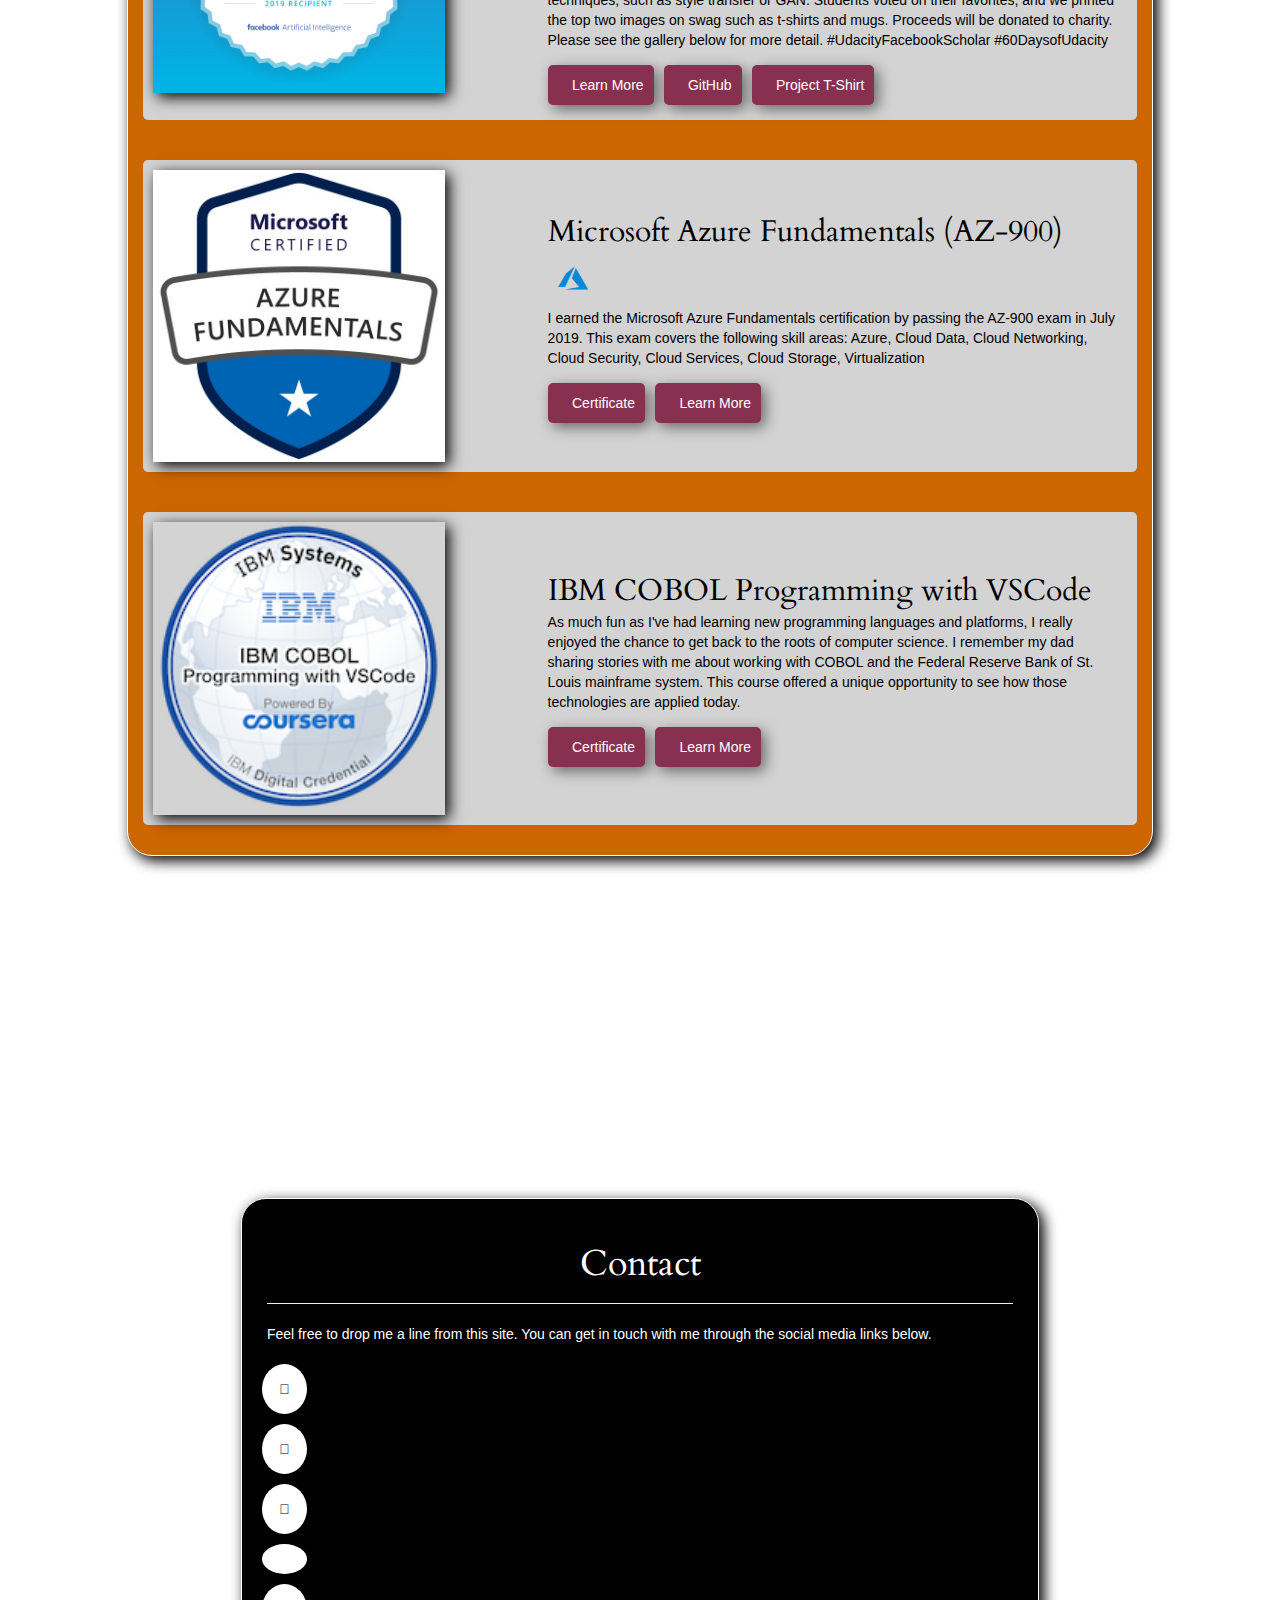
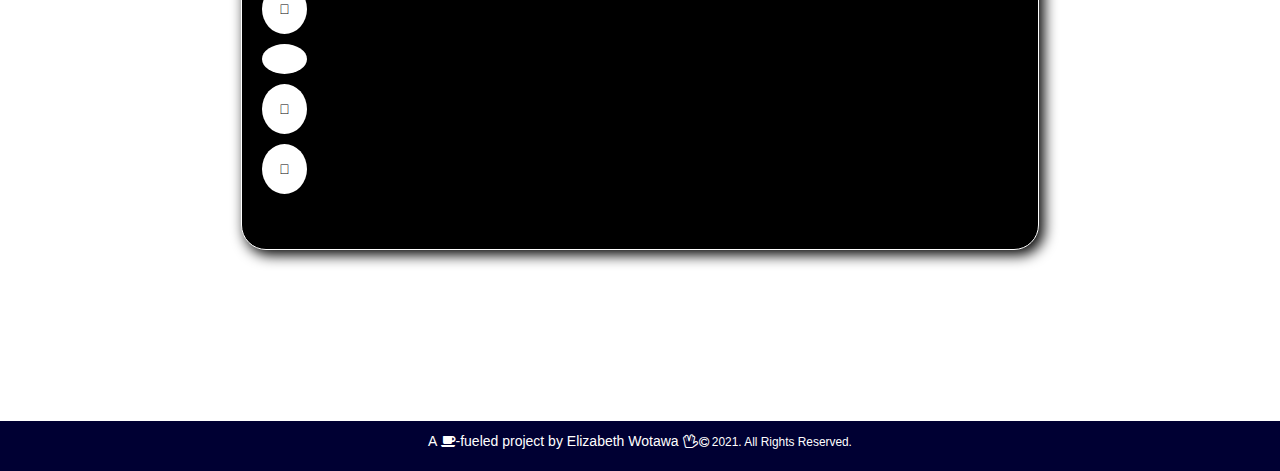
==== commit a3d56819: "update Google Analytics" ====
--- a/index.html
+++ b/index.html
@@ -28,13 +28,13 @@
     <link rel="manifest" href="manifest.json">
 
     <!-- Global site tag (gtag.js) - Google Analytics -->
-    <script async src="https://www.googletagmanager.com/gtag/js?id=UA-128951767-1"></script>
+    <script async src="https://www.googletagmanager.com/gtag/js?id=G-TCMW6Y4EV0"></script>
     <script>
       window.dataLayer = window.dataLayer || [];
       function gtag(){dataLayer.push(arguments);}
       gtag('js', new Date());
 
-      gtag('config', 'UA-128951767-1');
+      gtag('config', 'G-TCMW6Y4EV0');
     </script>
 
     <!-- JSON files -->
